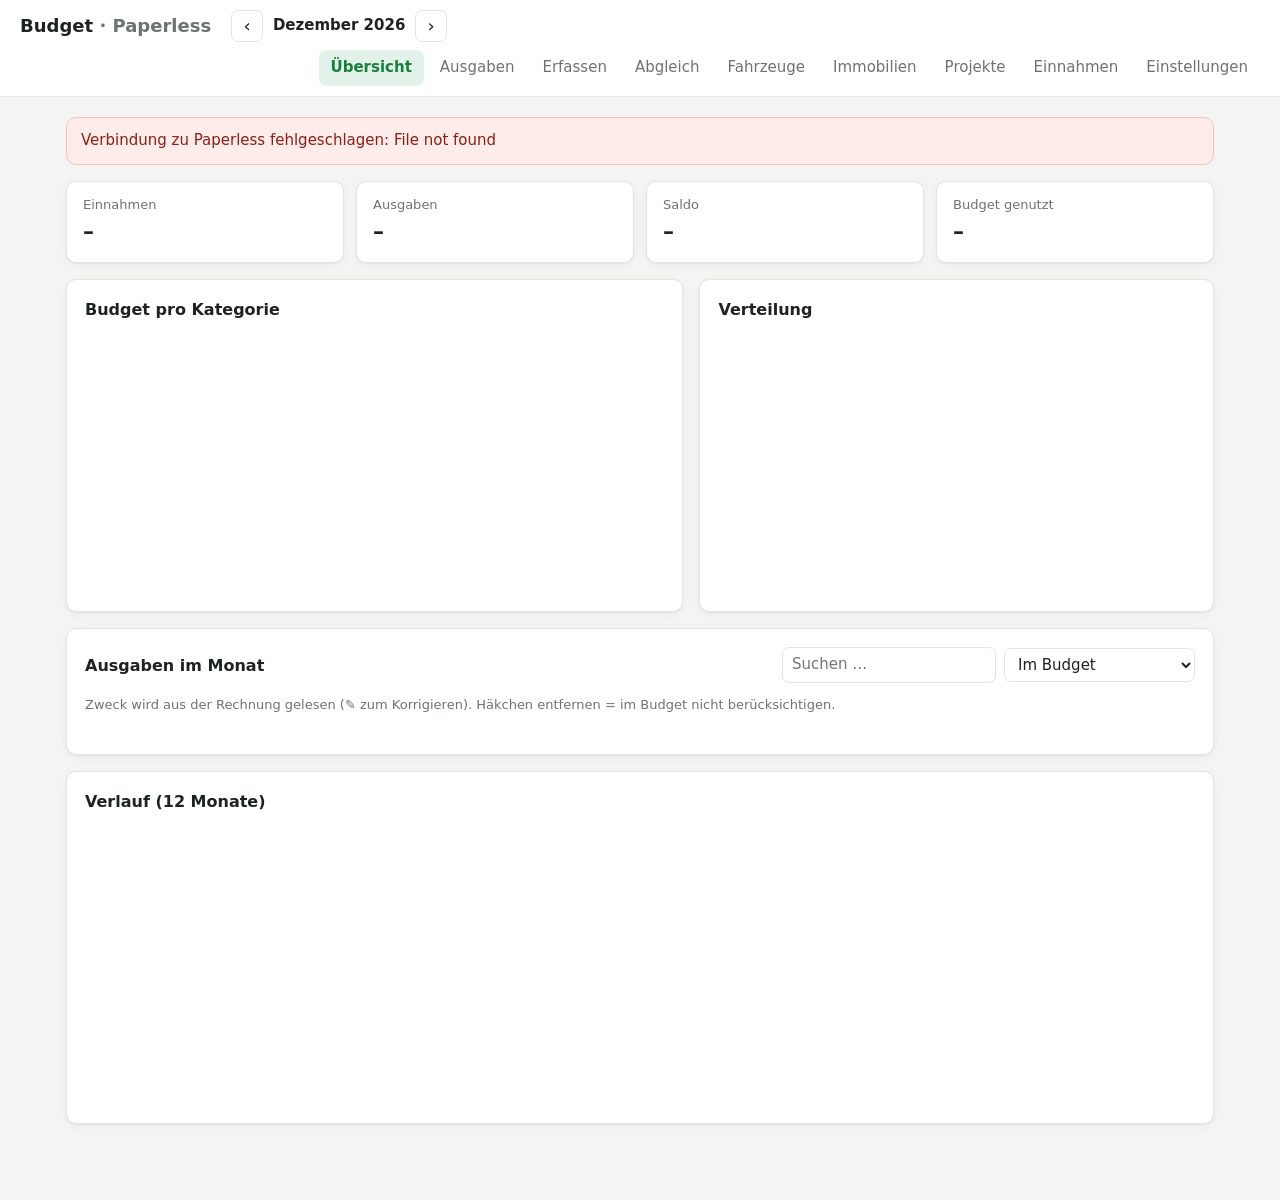
==== app/static/index.html @ 36b29fae "Add files via upload" ====
<!doctype html>
<html lang="de-CH">
<head>
  <meta charset="utf-8">
  <meta name="viewport" content="width=device-width, initial-scale=1">
  <title>Paperless Budget</title>
  <link rel="stylesheet" href="style.css">
  <script src="chart.umd.min.js"></script>
</head>
<body>
  <header class="topbar">
    <div class="brand">Budget <span class="muted">· Paperless</span></div>
    <div class="monthnav">
      <button id="prevMonth" aria-label="Vormonat">‹</button>
      <span id="monthLabel"></span>
      <button id="nextMonth" aria-label="Nächster Monat">›</button>
    </div>
    <nav class="tabs">
      <button data-view="overview" class="active">Übersicht</button>
      <button data-view="expenses">Ausgaben</button>
      <button data-view="review">Erfassen <span id="reviewBadge" class="badge" hidden></span></button>
      <button data-view="bank">Abgleich <span id="bankBadge" class="badge" hidden></span></button>
      <button data-view="vehicles">Fahrzeuge</button>
      <button data-view="realestate">Immobilien</button>
      <button data-view="projects">Projekte</button>
      <button data-view="income">Einnahmen</button>
      <button data-view="settings">Einstellungen</button>
    </nav>
  </header>

  <main>
    <div id="alert" class="alert" hidden></div>

    <!-- Übersicht -->
    <section id="view-overview" class="view">
      <div id="setupCard" class="card setup" hidden>
        <h3>Custom Field fehlt</h3>
        <p>In Paperless gibt es noch kein Feld <b id="setupFieldName"></b> vom Typ <i>Monetary</i>. Die App braucht es, um Beträge zu lesen und zu schreiben.</p>
        <button id="createField" class="primary">Feld in Paperless anlegen</button>
      </div>
      <div id="noCatHint" class="card hint" hidden>
        Noch keine Budget-Kategorien gewählt – unter <a href="#" data-goto="settings">Einstellungen</a> Paperless-Tags als Kategorien markieren.
      </div>

      <div class="kpis">
        <div class="kpi"><div class="kpi-label">Einnahmen</div><div class="kpi-value" id="kpiIncome">–</div></div>
        <div class="kpi"><div class="kpi-label">Ausgaben</div><div class="kpi-value" id="kpiSpent">–</div><div class="kpi-sub" id="kpiDocs"></div></div>
        <div class="kpi"><div class="kpi-label">Saldo</div><div class="kpi-value" id="kpiBalance">–</div></div>
        <div class="kpi"><div class="kpi-label">Budget genutzt</div><div class="kpi-value" id="kpiBudget">–</div><div class="kpi-sub" id="kpiBudgetSub"></div></div>
      </div>

      <div class="grid2">
        <div class="card">
          <h3>Budget pro Kategorie</h3>
          <div id="catList" class="catlist"></div>
        </div>
        <div class="card">
          <h3>Verteilung</h3>
          <div class="chartbox small"><canvas id="pieChart"></canvas></div>
        </div>
      </div>

      <div class="card">
        <div class="cardhead">
          <h3>Ausgaben im Monat</h3>
          <div class="row">
            <input id="ovSearch" type="search" placeholder="Suchen …">
            <select id="ovFilter">
              <option value="in">Im Budget</option>
              <option value="all">Alle</option>
              <option value="out">Nicht berücksichtigt</option>
            </select>
          </div>
        </div>
        <p class="muted small">Zweck wird aus der Rechnung gelesen (✎ zum Korrigieren). Häkchen entfernen = im Budget nicht berücksichtigen.</p>
        <div id="ovItems" class="items"></div>
        <div class="row" style="justify-content:center;margin-top:8px"><button id="ovMore" class="linkbtn" hidden>alle anzeigen</button></div>
      </div>

      <div class="card">
        <h3>Verlauf (12 Monate)</h3>
        <div class="chartbox"><canvas id="trendChart"></canvas></div>
      </div>
    </section>

    <!-- Ausgaben -->
    <section id="view-expenses" class="view" hidden>
      <div class="card">
        <div class="cardhead">
          <h3>Ausgaben im Monat</h3>
          <div class="row"><input id="expSearch" type="search" placeholder="Suchen …"><select id="expFilter"></select></div>
        </div>
        <div class="tablewrap">
          <table class="table">
            <thead><tr><th title="Im Budget berücksichtigen">✓</th><th>Datum</th><th>Dokument / Zweck</th><th>Korrespondent</th><th>Kategorie</th><th class="num">Betrag</th></tr></thead>
            <tbody id="expBody"></tbody>
            <tfoot><tr><td colspan="5">Total <span class="muted small" id="expTotalNote"></span></td><td class="num" id="expTotal"></td></tr></tfoot>
          </table>
        </div>
        <p class="muted small">Änderungen an Kategorie und Betrag werden sofort in Paperless gespeichert.</p>
      </div>
    </section>

    <!-- Erfassen -->
    <section id="view-review" class="view" hidden>
      <div class="card">
        <h3>Dokumente ohne Betrag</h3>
        <p class="muted small" id="reviewInfo"></p>
        <div id="reviewList" class="reviewlist"></div>
      </div>
    </section>

    <!-- Abgleich -->
    <section id="view-bank" class="view" hidden>
      <div id="bankSetup" class="card hint" hidden>
        Lege zuerst unter <a href="#" data-goto="settings">Einstellungen</a> fest, an welchem Dokumenttyp oder Tag die App Kontoauszüge erkennt.
      </div>
      <div class="kpis small-kpis" id="bankKpis">
        <div class="kpi"><div class="kpi-label">Buchungen</div><div class="kpi-value" id="bkCount">–</div><div class="kpi-sub" id="bkCountSub"></div></div>
        <div class="kpi"><div class="kpi-label">Mit Rechnung</div><div class="kpi-value" id="bkMatched">–</div></div>
        <div class="kpi"><div class="kpi-label">Vorschläge</div><div class="kpi-value" id="bkSuggest">–</div></div>
        <div class="kpi"><div class="kpi-label">Ohne Beleg (Ausgabe)</div><div class="kpi-value" id="bkNoDoc">–</div><div class="kpi-sub" id="bkNoDocSub"></div></div>
      </div>

      <div class="card">
        <div class="cardhead">
          <h3>Buchungen im Monat</h3>
          <div class="row">
            <select id="bkFilter">
              <option value="todo">Zu erledigen</option>
              <option value="all">Alle</option>
              <option value="matched">Mit Rechnung</option>
              <option value="nodoc">Ohne Beleg</option>
              <option value="credit">Gutschriften</option>
              <option value="ignored">Ignoriert</option>
            </select>
            <button id="bkMatchUnique" class="primary" disabled>Eindeutige zuordnen</button>
          </div>
        </div>
        <div id="bkList" class="txlist"></div>
      </div>

      <div class="grid2">
        <div class="card">
          <div class="cardhead">
            <h3>Kontoauszüge</h3>
            <button id="bkParseNew">Neue einlesen</button>
          </div>
          <div id="stList"></div>
        </div>
        <div class="card">
          <h3>Regeln (Händler → Kategorie)</h3>
          <p class="muted small">Gilt für Buchungen ohne Rechnung. Das Stichwort wird im Händler, im Buchungstext und in der Karten-Nr. gesucht; mehrere Begriffe mit „+“ verbinden, z.B. <i>Tankomat + 1234</i>.</p>
          <form id="ruleForm" class="ruleform">
            <input name="keyword" placeholder="z.B. MIGROL" required>
            <select name="category"></select>
            <select name="vehicle"></select>
            <button type="submit">Hinzufügen</button>
          </form>
          <div id="ruleList"></div>
        </div>
      </div>

      <div class="card">
        <h3>Offene Rechnungen</h3>
        <p class="muted small">Rechnungen der letzten 4 Monate (älter als 10 Tage), denen noch keine Zahlung zugeordnet ist.</p>
        <div id="openInv"></div>
      </div>
    </section>

    <!-- Fahrzeuge -->
    <section id="view-vehicles" class="view" hidden>
      <div id="vehSetup" class="card hint" hidden>
        Noch keine Fahrzeuge erfasst – unter <a href="#" data-goto="settings">Einstellungen → Fahrzeuge</a> anlegen
        (Name, Traccar-Gerät, Paperless-Tag, Tankkarten-Nr.).
      </div>
      <div class="cardhead" style="margin-bottom:12px">
        <div class="muted small" id="vehPeriod"></div>
        <select id="vehMonths"><option value="12">12 Monate</option><option value="6">6 Monate</option><option value="24">24 Monate</option><option value="ytd">Laufendes Jahr</option></select>
      </div>
      <div id="vehAlert" class="alert" hidden></div>
      <div id="vehList"></div>
      <div class="grid2">
        <div class="card">
          <div class="cardhead"><h3>Tankkarten-Rechnungen</h3><button id="fuelParseNew">Neue einlesen</button></div>
          <div id="fuelDocs"></div>
        </div>
        <div class="card">
          <h3>Tankvorgang manuell erfassen</h3>
          <p class="muted small">Für Tankvorgänge ohne Tankkarte (z.B. mit Debitkarte bezahlt), damit der Verbrauch stimmt. Den Betrag nur hier erfassen, wenn die Bankbuchung nicht schon dem Fahrzeug zugeordnet ist.</p>
          <form id="fuelForm" class="form">
            <div class="row">
              <label>Fahrzeug<select name="vehicle_id" required></select></label>
              <label>Datum<input name="date" type="date" required></label>
            </div>
            <div class="row">
              <label>Menge<input name="quantity" type="number" step="0.01" required></label>
              <label>Betrag<input name="amount" type="number" step="0.05" required></label>
            </div>
            <label>Bemerkung<input name="description" placeholder="z.B. Socar Hallwil"></label>
            <div class="row"><button type="submit" class="primary">Speichern</button></div>
          </form>
        </div>
      </div>
    </section>

    <!-- Immobilien -->
    <section id="view-realestate" class="view" hidden>
      <div class="cardhead" style="margin-bottom:12px">
        <div class="row">
          <select id="reProp"></select>
          <button id="reAddProp">+ Haus</button>
          <select id="reYear" title="Abrechnungsperiode"></select>
        </div>
        <nav class="subtabs" id="reTabs">
          <button data-sub="overview" class="active">Übersicht</button>
          <button data-sub="costs">Kosten</button>
          <button data-sub="rent">Mieten</button>
          <button data-sub="statement">Abrechnung</button>
          <button data-sub="setup">Einrichtung</button>
        </nav>
      </div>
      <div id="reEmpty" class="card hint" hidden>Noch kein Haus angelegt – oben auf <b>+ Haus</b> klicken.</div>
      <div id="reBody"></div>
    </section>

    <!-- Projekte -->
    <section id="view-projects" class="view" hidden>
      <div class="grid2">
        <div class="card">
          <div class="cardhead"><h3>Projekte</h3><button id="prAdd">+ Projekt</button></div>
          <p class="muted small">Belege über einen Paperless-Tag (ganz) oder in der App (ganz oder Teilbetrag) zuordnen.
            „Nicht im Haushaltsbudget“ = zugeordnete Beträge zählen nicht zum Haushalt (z.B. Geschäft).</p>
          <div id="prList"></div>
        </div>
        <div class="card" id="prDetailCard">
          <div class="cardhead"><h3 id="prTitle">Projekt wählen</h3><button id="prSearch" hidden>+ Belege zuordnen</button></div>
          <div id="prDetail" class="muted small">Links ein Projekt anklicken.</div>
        </div>
      </div>
    </section>

    <!-- Einnahmen -->
    <section id="view-income" class="view" hidden>
      <div class="grid2">
        <div class="card">
          <h3 id="incFormTitle">Einnahme erfassen</h3>
          <form id="incForm" class="form">
            <input type="hidden" name="income_id">
            <label>Beschreibung<input name="description" required placeholder="z.B. Lohn"></label>
            <div class="row">
              <label>Betrag<input name="amount" type="number" step="0.05" required></label>
              <label>Datum / ab<input name="date" type="date" required></label>
            </div>
            <label class="check"><input name="recurring" type="checkbox"> monatlich wiederkehrend</label>
            <label class="endDate" hidden>bis (optional)<input name="end_date" type="date"></label>
            <div class="row">
              <button type="submit" class="primary">Speichern</button>
              <button type="button" id="incCancel" hidden>Abbrechen</button>
            </div>
          </form>
        </div>
        <div class="card">
          <h3>Im gewählten Monat</h3>
          <div id="incMonth"></div>
        </div>
      </div>
      <div class="card">
        <h3>Alle Einnahmen</h3>
        <div class="tablewrap">
          <table class="table">
            <thead><tr><th>Beschreibung</th><th>Datum</th><th>Art</th><th class="num">Betrag</th><th></th></tr></thead>
            <tbody id="incBody"></tbody>
          </table>
        </div>
      </div>
    </section>

    <!-- Einstellungen -->
    <section id="view-settings" class="view" hidden>
      <div class="card">
        <div class="cardhead">
          <h3>Budget-Kategorien (Paperless-Tags)</h3>
          <input id="tagSearch" type="search" placeholder="Tags filtern …">
        </div>
        <p class="muted small">Markierte Tags gelten als Kategorie. Hat ein Dokument mehrere, zählt der oberste. Monatsbudget leer lassen = kein Limit.</p>
        <div id="catSettings" class="catsettings"></div>
      </div>
      <div class="card">
        <h3>Nie im Budget berücksichtigen</h3>
        <p class="muted small">Dokumente mit diesen Paperless-Tags zählen nie zum Budget (z.B. „Geschäft“). Einzelne Belege schliesst du direkt über das Häkchen aus.</p>
        <div id="exclTags" class="chips"></div>
      </div>
      <div class="card">
        <h3>„Erfassen“-Ansicht eingrenzen</h3>
        <p class="muted small">Welche Dokumente ohne Betrag sollen zum Nacherfassen erscheinen? Nichts gewählt = alle Dokumente des Monats.</p>
        <div class="grid2 tight">
          <div><h4>Dokumenttypen</h4><div id="reviewTypes" class="chips"></div></div>
          <div><h4>Tags</h4><div id="reviewTags" class="chips"></div></div>
        </div>
      </div>
      <div class="card">
        <h3>Kontoauszüge &amp; Abgleich</h3>
        <p class="muted small">Woran erkennt die App Kontoauszüge? Bei einem Treffer setzt sie an der Rechnung den Tag <b id="paidTagName"></b> und das Datumsfeld <b id="paidFieldName"></b> (werden bei Bedarf angelegt).</p>
        <div class="grid2 tight">
          <div><h4>Dokumenttypen</h4><div id="stTypes" class="chips"></div></div>
          <div><h4>Tags</h4><div id="stTags" class="chips"></div></div>
        </div>
        <label class="inline">Rechnung höchstens <input id="matchWindow" type="number" min="5" max="365" step="5"> Tage vor der Zahlung</label>
      </div>
      <div class="card">
        <div class="cardhead"><h3>Fahrzeuge</h3><button id="vehAdd">+ Fahrzeug</button></div>
        <p class="muted small">Kosten kommen aus Tankkarten-Rechnungen (über die Karten-Nr.), Paperless-Belegen mit dem Fahrzeug-Tag und Bankbuchungen, die im Abgleich (oder per Regel) dem Fahrzeug zugeordnet sind. Kilometer aus Traccar. Fahrzeuge werden sofort gespeichert.</p>
        <div id="vehSettings"></div>
        <h4 style="margin-top:18px">Tankkarten-Rechnungen erkennen</h4>
        <div class="grid2 tight">
          <div><div class="muted small">Korrespondent (z.B. Vögtlin-Meyer)</div><div id="fuelCorr" class="chips"></div></div>
          <div><div class="muted small">oder Tag</div><div id="fuelTags" class="chips"></div></div>
        </div>
      </div>
      <div class="savebar"><button id="saveSettings" class="primary">Einstellungen speichern</button></div>
    </section>
  </main>

  <dialog id="dlg">
    <form method="dialog" class="form" id="dlgForm">
      <h3 id="dlgTitle"></h3>
      <div class="muted small" id="dlgSub"></div>
      <label><span id="dlgLabel"></span><input id="dlgInput" list="dlgList" autocomplete="off"></label>
      <datalist id="dlgList"></datalist>
      <div id="dlgChips" class="chips"></div>
      <div class="row" style="justify-content:flex-end">
        <button type="button" id="dlgExtra" class="linkbtn" hidden></button>
        <button value="cancel" formnovalidate>Abbrechen</button>
        <button value="ok" class="primary" id="dlgOk">OK</button>
      </div>
    </form>
  </dialog>
  <dialog id="allocDlg">
    <div class="form">
      <h3>Zuordnen</h3>
      <div class="muted small" id="alSub"></div>
      <div id="alExisting"></div>
      <h4 style="margin-top:8px">Neue Zuordnung</h4>
      <label>Ziel<select id="alTarget"></select></label>
      <div class="row" id="alPropFields">
        <label>Kostenart<select id="alCat"></select></label>
        <label>Wohnung<select id="alUnit"></select></label>
      </div>
      <div class="row">
        <label>Anteil<select id="alMode"><option value="percent">Prozent</option><option value="amount">Betrag CHF</option></select></label>
        <label>Wert<input id="alValue" type="number" step="0.01" value="100"></label>
        <label id="alQtyWrap">Menge<input id="alQty" type="number" step="0.01" placeholder="z.B. Liter"></label>
      </div>
      <label>Notiz<input id="alNote" placeholder="optional"></label>
      <div class="row" style="justify-content:flex-end">
        <button id="alClose">Schliessen</button>
        <button id="alSave" class="primary">Zuordnen</button>
      </div>
    </div>
  </dialog>
  <dialog id="searchDlg">
    <div class="form">
      <h3 id="seTitle">Belege suchen</h3>
      <input id="seInput" type="search" placeholder="Suchbegriff (Titel, Inhalt, Händler) …">
      <div id="seResults" class="seresults"></div>
      <div class="row" style="justify-content:flex-end"><button id="seClose">Schliessen</button></div>
    </div>
  </dialog>
  <div id="toast" class="toast" hidden></div>
  <script src="app.js"></script>
  <script src="re.js"></script>
</body>
</html>
---- app/static/style.css ----
:root {
  --bg: #f4f5f2;
  --surface: #ffffff;
  --text: #1d2321;
  --muted: #6b7470;
  --line: #e2e5e0;
  --accent: #17803d;
  --accent-soft: #e3f2e8;
  --warn: #c98a00;
  --bad: #c2362b;
  --radius: 10px;
  --shadow: 0 1px 2px rgba(0,0,0,.05), 0 2px 8px rgba(0,0,0,.04);
  color-scheme: light;
}
@media (prefers-color-scheme: dark) {
  :root {
    --bg: #131615; --surface: #1c201e; --text: #e7ebe8; --muted: #95a09a;
    --line: #2c322f; --accent: #3fbf6b; --accent-soft: #1f3327;
    --warn: #e0a82e; --bad: #ef6b5f; --shadow: none; color-scheme: dark;
  }
}
* { box-sizing: border-box; }
body { margin: 0; background: var(--bg); color: var(--text);
  font: 15px/1.45 system-ui, -apple-system, "Segoe UI", Roboto, sans-serif; }
a { color: var(--accent); }
.muted { color: var(--muted); }
.small { font-size: 13px; }
h3 { margin: 0 0 12px; font-size: 16px; }
h4 { margin: 0 0 8px; font-size: 13px; color: var(--muted); font-weight: 600; text-transform: uppercase; letter-spacing: .04em; }

.topbar { position: sticky; top: 0; z-index: 10; background: var(--surface); border-bottom: 1px solid var(--line);
  display: flex; flex-wrap: wrap; align-items: center; gap: 8px 20px; padding: 10px 20px; }
.brand { font-weight: 700; font-size: 18px; }
.monthnav { display: flex; align-items: center; gap: 6px; }
.monthnav span { min-width: 140px; text-align: center; font-weight: 600; }
.monthnav button { width: 32px; height: 32px; padding: 0; font-size: 18px; }
.tabs { display: flex; gap: 4px; overflow-x: auto; margin-left: auto; }
.tabs button { background: none; border: none; border-radius: 8px; padding: 7px 12px; color: var(--muted); white-space: nowrap; }
.tabs button.active { background: var(--accent-soft); color: var(--accent); font-weight: 600; }
.badge { display: inline-block; min-width: 18px; padding: 0 5px; border-radius: 9px; background: var(--warn); color: #fff; font-size: 11px; line-height: 18px; text-align: center; }

main { max-width: 1180px; margin: 0 auto; padding: 20px 16px 60px; }
.card { background: var(--surface); border: 1px solid var(--line); border-radius: var(--radius); box-shadow: var(--shadow); padding: 18px; margin-bottom: 16px; }
.cardhead { display: flex; justify-content: space-between; align-items: center; gap: 12px; flex-wrap: wrap; margin-bottom: 8px; }
.cardhead h3 { margin: 0; }
.grid2 { display: grid; grid-template-columns: 1.2fr 1fr; gap: 16px; }
.grid2 > .card { margin-bottom: 0; }
.grid2 + .card, .grid2 { margin-bottom: 16px; }
.grid2.tight { gap: 24px; margin: 0; }
@media (max-width: 820px) { .grid2 { grid-template-columns: 1fr; } .tabs { margin-left: 0; width: 100%; } }

.alert { background: #fdecea; color: #8a1f17; border: 1px solid #f3c2bd; border-radius: var(--radius); padding: 12px 14px; margin-bottom: 16px; }
@media (prefers-color-scheme: dark) { .alert { background: #3a1d1a; color: #ffb4ab; border-color: #5c2a25; } }
.setup { border-color: var(--warn); }
.hint { color: var(--muted); }

.kpis { display: grid; grid-template-columns: repeat(4, 1fr); gap: 12px; margin-bottom: 16px; }
@media (max-width: 820px) { .kpis { grid-template-columns: repeat(2, 1fr); } }
.kpi { background: var(--surface); border: 1px solid var(--line); border-radius: var(--radius); padding: 14px 16px; box-shadow: var(--shadow); }
.kpi-label { color: var(--muted); font-size: 13px; }
.kpi-value { font-size: 22px; font-weight: 700; font-variant-numeric: tabular-nums; margin-top: 2px; }
.kpi-sub { color: var(--muted); font-size: 12px; }
.pos { color: var(--accent); } .neg { color: var(--bad); }

.catlist { display: flex; flex-direction: column; gap: 12px; }
.cat-top { display: flex; justify-content: space-between; gap: 8px; font-size: 14px; }
.cat-name { display: flex; align-items: center; gap: 8px; }
.dot { width: 10px; height: 10px; border-radius: 50%; flex: none; }
.cat-amt { font-variant-numeric: tabular-nums; color: var(--muted); }
.cat-amt b { color: var(--text); }
.bar { height: 8px; background: var(--line); border-radius: 4px; overflow: hidden; margin-top: 5px; }
.bar > div { height: 100%; background: var(--accent); border-radius: 4px; }
.bar.warn > div { background: var(--warn); } .bar.over > div { background: var(--bad); }
.cat-rest { font-size: 12px; color: var(--muted); margin-top: 2px; }
.cat-rest.over { color: var(--bad); }

.chartbox { position: relative; height: 280px; }
.chartbox.small { height: 260px; }

.tablewrap { overflow-x: auto; }
.table { width: 100%; border-collapse: collapse; font-size: 14px; }
.table th { text-align: left; color: var(--muted); font-weight: 600; font-size: 12px; text-transform: uppercase; letter-spacing: .03em; padding: 8px; border-bottom: 1px solid var(--line); }
.table td { padding: 7px 8px; border-bottom: 1px solid var(--line); vertical-align: middle; }
.table tfoot td { font-weight: 700; border-bottom: none; }
.num { text-align: right; font-variant-numeric: tabular-nums; white-space: nowrap; }
.table input.amount { width: 110px; text-align: right; }

input, select, button { font: inherit; color: inherit; }
input, select { background: var(--surface); border: 1px solid var(--line); border-radius: 7px; padding: 6px 9px; }
input:focus, select:focus { outline: 2px solid var(--accent); outline-offset: -1px; }
button { background: var(--surface); border: 1px solid var(--line); border-radius: 7px; padding: 7px 14px; cursor: pointer; }
button:hover { border-color: var(--muted); }
button.primary { background: var(--accent); border-color: var(--accent); color: #fff; font-weight: 600; }
button.danger { color: var(--bad); }
button:disabled { opacity: .5; cursor: default; }

.form { display: flex; flex-direction: column; gap: 12px; }
.form label { display: flex; flex-direction: column; gap: 4px; font-size: 13px; color: var(--muted); flex: 1; }
.form label.check { flex-direction: row; align-items: center; gap: 8px; color: var(--text); }
.form .row { display: flex; gap: 12px; }

.reviewlist { display: flex; flex-direction: column; gap: 10px; }
.rv { border: 1px solid var(--line); border-radius: 8px; padding: 12px; display: grid; grid-template-columns: 1fr auto; gap: 8px 16px; align-items: center; }
.rv-title { font-weight: 600; }
.rv-meta { font-size: 13px; color: var(--muted); }
.rv-content { grid-column: 1 / -1; font-size: 12px; color: var(--muted); white-space: pre-line; max-height: 4.5em; overflow: hidden; }
.rv-actions { display: flex; gap: 8px; align-items: center; flex-wrap: wrap; justify-content: flex-end; }
.rv-actions input { width: 110px; text-align: right; }
@media (max-width: 640px) { .rv { grid-template-columns: 1fr; } .rv-actions { justify-content: flex-start; } }

.catsettings { display: flex; flex-direction: column; }
.cs-row { display: grid; grid-template-columns: auto 1fr 140px 70px; gap: 10px; align-items: center; padding: 7px 0; border-bottom: 1px solid var(--line); }
.cs-row.off { opacity: .7; }
.cs-row.off .cs-budget, .cs-row.off .cs-move { visibility: hidden; }
.cs-name { display: flex; align-items: center; gap: 8px; }
.cs-budget input { width: 100%; text-align: right; }
.cs-move { display: flex; gap: 4px; }
.cs-move button { padding: 2px 8px; }
.cs-sep { padding: 12px 0 4px; font-size: 12px; color: var(--muted); text-transform: uppercase; letter-spacing: .04em; }
.chips { display: flex; flex-wrap: wrap; gap: 6px; }
.chip { display: inline-flex; align-items: center; gap: 6px; border: 1px solid var(--line); border-radius: 16px; padding: 4px 10px; font-size: 13px; cursor: pointer; user-select: none; }
.chip input { display: none; }
.chip.on { background: var(--accent-soft); border-color: var(--accent); color: var(--accent); }
.savebar { position: sticky; bottom: 12px; display: flex; justify-content: flex-end; }

.toast { position: fixed; left: 50%; bottom: 24px; transform: translateX(-50%); background: var(--text); color: var(--surface); padding: 10px 16px; border-radius: 8px; font-size: 14px; z-index: 50; }
.toast.err { background: var(--bad); color: #fff; }
.empty { color: var(--muted); padding: 20px 0; text-align: center; }
[hidden] { display: none !important; }

/* Abgleich */
.row { display: flex; gap: 8px; align-items: center; flex-wrap: wrap; }
.small-kpis .kpi-value { font-size: 20px; }
.txlist { display: flex; flex-direction: column; }
.tx { display: grid; grid-template-columns: 82px 1fr 130px minmax(260px, 38%); gap: 12px; align-items: center; padding: 10px 0; border-bottom: 1px solid var(--line); }
.tx:last-child { border-bottom: none; }
.tx-date { font-size: 13px; color: var(--muted); font-variant-numeric: tabular-nums; }
.tx-merchant { font-weight: 600; }
.tx-text { font-size: 12px; color: var(--muted); white-space: nowrap; overflow: hidden; text-overflow: ellipsis; max-width: 100%; }
.tx-amt { text-align: right; font-weight: 600; font-variant-numeric: tabular-nums; white-space: nowrap; }
.tx-amt.credit { color: var(--accent); }
.tx-amt small { display: block; font-weight: 400; font-size: 11px; color: var(--warn); }
.tx-act { display: flex; gap: 6px; flex-wrap: wrap; align-items: center; justify-content: flex-end; }
.tx-act select { max-width: 100%; min-width: 0; flex: 1; }
.linkbtn { background: none; border: none; padding: 2px 4px; color: var(--muted); font-size: 12px; text-decoration: underline; cursor: pointer; }
.linkbtn.danger { color: var(--bad); }
.pill { display: inline-flex; align-items: center; gap: 6px; font-size: 13px; padding: 3px 10px; border-radius: 12px; background: var(--accent-soft); color: var(--accent); max-width: 100%; }
.pill a { color: inherit; overflow: hidden; text-overflow: ellipsis; white-space: nowrap; }
.pill.grey { background: var(--line); color: var(--muted); }
.pill.warn { background: #fff3d6; color: #8a5d00; }
@media (prefers-color-scheme: dark) { .pill.warn { background: #3b3018; color: #f1c35c; } }
.tx.ignored { opacity: .55; }
@media (max-width: 820px) { .tx { grid-template-columns: 70px 1fr auto; } .tx-act { grid-column: 1 / -1; justify-content: flex-start; } }
.stitem, .ruleitem, .invitem { display: flex; justify-content: space-between; align-items: center; gap: 10px; padding: 8px 0; border-bottom: 1px solid var(--line); font-size: 14px; }
.stitem:last-child, .ruleitem:last-child, .invitem:last-child { border-bottom: none; }
.ruleform { display: flex; gap: 8px; margin-bottom: 8px; flex-wrap: wrap; }
.ruleform input { flex: 1; min-width: 120px; }
label.inline { display: flex; align-items: center; gap: 8px; margin-top: 16px; font-size: 14px; }
label.inline input { width: 80px; text-align: right; }
.tx.suggest .cand { flex: 1 1 0; min-width: 0; }
.tx.suggest .txcat { flex: 1 1 100%; }

/* Fahrzeuge */
.veh { margin-bottom: 16px; }
.veh-head { display: flex; justify-content: space-between; align-items: baseline; gap: 12px; flex-wrap: wrap; margin-bottom: 12px; }
.veh-head h3 { margin: 0; font-size: 18px; }
.veh-kpis { display: grid; grid-template-columns: repeat(6, 1fr); gap: 10px; margin-bottom: 14px; }
@media (max-width: 900px) { .veh-kpis { grid-template-columns: repeat(3, 1fr); } }
.veh-kpis .kpi { padding: 10px 12px; box-shadow: none; }
.veh-kpis .kpi-value { font-size: 18px; white-space: nowrap; }
.veh-kpis .kpi-value small { font-size: 12px; font-weight: 600; color: var(--muted); }
.veh-body { display: grid; grid-template-columns: 1.6fr 1fr; gap: 16px; }
@media (max-width: 900px) { .veh-body { grid-template-columns: 1fr; } }
.veh-items { max-height: 300px; overflow-y: auto; font-size: 13px; }
.veh-items .invitem { font-size: 13px; padding: 6px 0; }
.src { font-size: 11px; padding: 1px 6px; border-radius: 8px; background: var(--line); color: var(--muted); margin-right: 6px; }
.vs-row { display: grid; grid-template-columns: 1.2fr 110px 1fr 1fr 1fr auto auto; gap: 8px; align-items: center; padding: 8px 0; border-bottom: 1px solid var(--line); }
.vs-row input, .vs-row select { width: 100%; min-width: 0; }
.vs-head { font-size: 11px; color: var(--muted); text-transform: uppercase; letter-spacing: .04em; border-bottom: none; padding-bottom: 0; }
@media (max-width: 900px) { .vs-row { grid-template-columns: 1fr 1fr; } .vs-head { display: none; } }
.tx-act .txveh { flex: 0 1 140px; min-width: 0; }

/* Zweck & nicht berücksichtigen */
.items { display: flex; flex-direction: column; }
.it { display: grid; grid-template-columns: 26px 78px 1fr 150px 120px; gap: 10px; align-items: center; padding: 8px 0; border-bottom: 1px solid var(--line); font-size: 14px; }
.it:last-child { border-bottom: none; }
.it.out, tr.out { opacity: .5; }
.it.out .it-amt, tr.out .num { text-decoration: line-through; }
.it-main { min-width: 0; }
.it-purpose { font-weight: 600; overflow: hidden; text-overflow: ellipsis; white-space: nowrap; }
.it-purpose.none { color: var(--muted); font-weight: 400; font-style: italic; }
.it-sub { font-size: 12px; color: var(--muted); overflow: hidden; text-overflow: ellipsis; white-space: nowrap; }
.it-cat { font-size: 13px; color: var(--muted); display: flex; align-items: center; gap: 6px; overflow: hidden; white-space: nowrap; }
.it-amt { text-align: right; font-weight: 600; font-variant-numeric: tabular-nums; white-space: nowrap; }
.why { display: inline-block; font-size: 11px; padding: 1px 7px; border-radius: 8px; background: var(--line); color: var(--muted); margin-left: 6px; font-weight: 400; }
.edit { background: none; border: none; padding: 0 4px; color: var(--muted); cursor: pointer; font-size: 13px; }
.edit:hover { color: var(--accent); }
input[type=checkbox].budget { width: 17px; height: 17px; accent-color: var(--accent); cursor: pointer; }
@media (max-width: 760px) { .it { grid-template-columns: 26px 1fr auto; } .it-date, .it-cat { display: none; } }
dialog#dlg { border: 1px solid var(--line); border-radius: var(--radius); background: var(--surface); color: var(--text); padding: 20px; width: min(460px, calc(100vw - 32px)); box-shadow: 0 10px 40px rgba(0,0,0,.25); }
dialog#dlg::backdrop { background: rgba(0,0,0,.35); }
dialog#dlg h3 { margin: 0; }
.rv-purpose { font-size: 13px; margin-top: 2px; }

/* Immobilien & Projekte */
.subtabs { display: flex; gap: 4px; flex-wrap: wrap; }
.subtabs button { background: none; border: 1px solid var(--line); border-radius: 16px; padding: 5px 12px; font-size: 13px; color: var(--muted); }
.subtabs button.active { background: var(--accent-soft); color: var(--accent); border-color: var(--accent); font-weight: 600; }
.etable { width: 100%; border-collapse: collapse; font-size: 13px; }
.etable th { text-align: left; font-size: 11px; color: var(--muted); text-transform: uppercase; letter-spacing: .03em; padding: 6px 4px; border-bottom: 1px solid var(--line); font-weight: 600; }
.etable td { padding: 4px; border-bottom: 1px solid var(--line); vertical-align: middle; }
.etable input, .etable select, .etable textarea { width: 100%; min-width: 0; padding: 5px 7px; font-size: 13px; }
.etable input[type=checkbox] { width: auto; }
.etable td.num, .etable th.num { text-align: right; }
.etable tfoot td { font-weight: 700; border-bottom: none; }
.etable .warn { color: var(--warn); font-weight: 600; }
.srcb { display: inline-block; font-size: 11px; padding: 1px 7px; border-radius: 8px; background: var(--line); color: var(--muted); }
.srcb.Beleg { background: #e3f2fd; color: #1565c0; } .srcb.Fix { background: #f3e5f5; color: #6a1b9a; }
.srcb.Manuell { background: #fff3e0; color: #e65100; } .srcb.Bank { background: #eceff1; color: #455a64; }
@media (prefers-color-scheme: dark) { .srcb.Beleg { background:#16324a; color:#90caf9 } .srcb.Fix { background:#2e1f36; color:#ce93d8 } .srcb.Manuell { background:#3a2a14; color:#ffb74d } .srcb.Bank { background:#263238; color:#b0bec5 } }
.guess { font-size: 11px; color: var(--warn); }
.formgrid { display: grid; grid-template-columns: repeat(auto-fill, minmax(220px, 1fr)); gap: 10px 14px; }
.formgrid label { display: flex; flex-direction: column; gap: 4px; font-size: 12px; color: var(--muted); }
.formgrid label.check { flex-direction: row; align-items: center; gap: 8px; color: var(--text); font-size: 13px; }
.formgrid textarea { min-height: 60px; font: inherit; color: inherit; background: var(--surface); border: 1px solid var(--line); border-radius: 7px; padding: 6px 9px; }
.matrix { overflow-x: auto; }
.matrix table { border-collapse: collapse; font-size: 12px; min-width: 100%; }
.matrix th, .matrix td { padding: 6px 6px; text-align: center; border-bottom: 1px solid var(--line); white-space: nowrap; }
.matrix td.ok { background: var(--accent-soft); color: var(--accent); font-weight: 600; }
.matrix td.miss { background: #fdecea; color: var(--bad); font-weight: 600; }
.matrix td.part { background: #fff3d6; color: #8a5d00; font-weight: 600; }
.matrix td.na { color: var(--line); }
@media (prefers-color-scheme: dark) { .matrix td.miss { background:#3a1d1a } .matrix td.part { background:#3b3018; color:#f1c35c } }
.pv { font-size: 13px; }
.pv h4 { margin: 14px 0 6px; }
.pv table { width: 100%; border-collapse: collapse; }
.pv td { padding: 4px 6px; border-bottom: 1px solid var(--line); }
.pv td.num { text-align: right; font-variant-numeric: tabular-nums; }
.pv tr.tot td { font-weight: 700; }
.pr { border: 1px solid var(--line); border-radius: 8px; padding: 10px 12px; margin-bottom: 8px; cursor: pointer; }
.pr.active { border-color: var(--accent); background: var(--accent-soft); }
.pr .bar { margin-top: 6px; }
dialog#allocDlg, dialog#searchDlg { border: 1px solid var(--line); border-radius: var(--radius); background: var(--surface); color: var(--text); padding: 20px; width: min(620px, calc(100vw - 32px)); box-shadow: 0 10px 40px rgba(0,0,0,.25); }
dialog#allocDlg::backdrop, dialog#searchDlg::backdrop { background: rgba(0,0,0,.35); }
.seresults { max-height: 55vh; overflow-y: auto; display: flex; flex-direction: column; }
.seresults .invitem { cursor: default; }
.allocs { display: inline-flex; gap: 4px; flex-wrap: wrap; margin-left: 6px; }
.allocb { font-size: 11px; padding: 1px 7px; border-radius: 8px; background: #efebe9; color: #5d4037; white-space: nowrap; }
@media (prefers-color-scheme: dark) { .allocb { background: #3e2f2a; color: #d7ccc8; } }
.tablewrap.wide .etable { min-width: 1180px; }
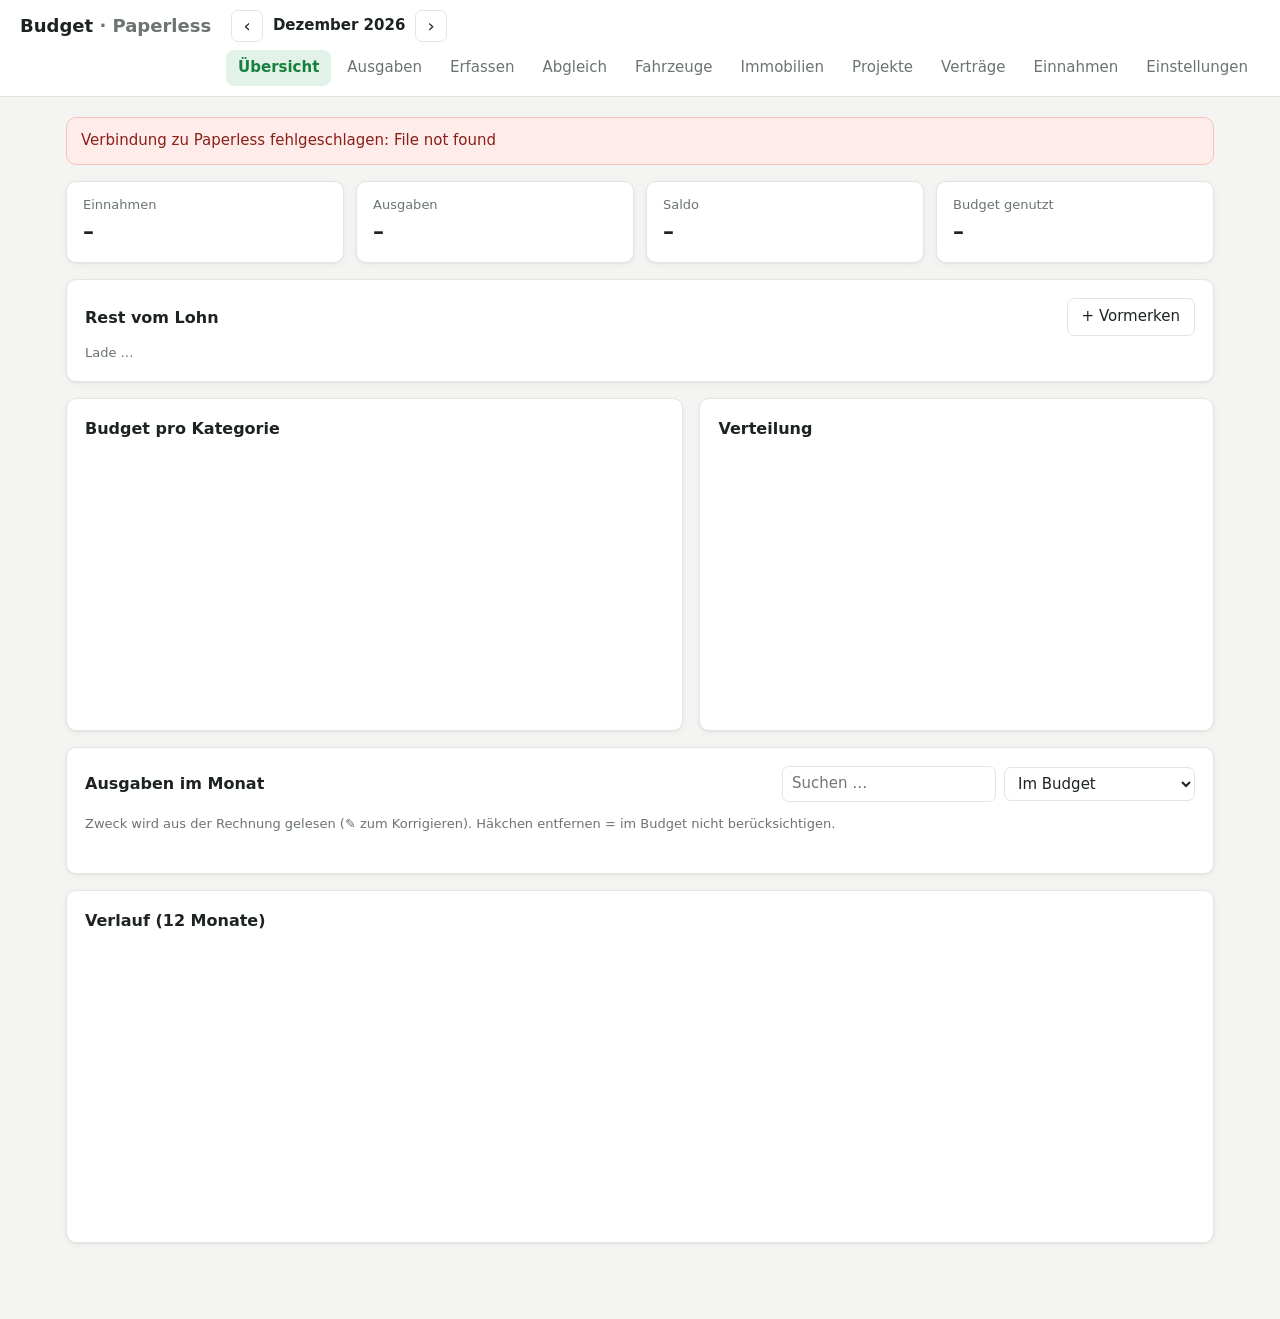
==== commit caf2775c: "Add files via upload" ====
--- a/app/static/index.html
+++ b/app/static/index.html
@@ -4,6 +4,11 @@
   <meta charset="utf-8">
   <meta name="viewport" content="width=device-width, initial-scale=1">
   <title>Paperless Budget</title>
+  <link rel="icon" href="favicon.svg" type="image/svg+xml">
+  <link rel="icon" href="favicon-32.png" sizes="32x32" type="image/png">
+  <link rel="apple-touch-icon" href="apple-touch-icon.png">
+  <link rel="manifest" href="manifest.webmanifest">
+  <meta name="theme-color" content="#17803d">
   <link rel="stylesheet" href="style.css">
   <script src="chart.umd.min.js"></script>
 </head>
@@ -23,6 +28,7 @@
       <button data-view="vehicles">Fahrzeuge</button>
       <button data-view="realestate">Immobilien</button>
       <button data-view="projects">Projekte</button>
+      <button data-view="contracts">Verträge <span id="ctBadge" class="badge" hidden></span></button>
       <button data-view="income">Einnahmen</button>
       <button data-view="settings">Einstellungen</button>
     </nav>
@@ -47,6 +53,11 @@
         <div class="kpi"><div class="kpi-label">Ausgaben</div><div class="kpi-value" id="kpiSpent">–</div><div class="kpi-sub" id="kpiDocs"></div></div>
         <div class="kpi"><div class="kpi-label">Saldo</div><div class="kpi-value" id="kpiBalance">–</div></div>
         <div class="kpi"><div class="kpi-label">Budget genutzt</div><div class="kpi-value" id="kpiBudget">–</div><div class="kpi-sub" id="kpiBudgetSub"></div></div>
+      </div>
+
+      <div class="card plan" id="planCard">
+        <div class="cardhead"><h3>Rest vom Lohn</h3><button id="planAdd">+ Vormerken</button></div>
+        <div id="planBody" class="muted small">Lade …</div>
       </div>
 
       <div class="grid2">
@@ -149,15 +160,10 @@
           <div id="stList"></div>
         </div>
         <div class="card">
-          <h3>Regeln (Händler → Kategorie)</h3>
-          <p class="muted small">Gilt für Buchungen ohne Rechnung. Das Stichwort wird im Händler, im Buchungstext und in der Karten-Nr. gesucht; mehrere Begriffe mit „+“ verbinden, z.B. <i>Tankomat + 1234</i>.</p>
-          <form id="ruleForm" class="ruleform">
-            <input name="keyword" placeholder="z.B. MIGROL" required>
-            <select name="category"></select>
-            <select name="vehicle"></select>
-            <button type="submit">Hinzufügen</button>
-          </form>
-          <div id="ruleList"></div>
+          <h3>Regeln</h3>
+          <p class="muted small">Buchungen ohne Rechnung automatisch einer Kategorie oder einem Fahrzeug zuordnen.</p>
+          <div id="bankRuleSummary" class="muted small"></div>
+          <a href="#" data-gosettings="bank">Regeln verwalten → Einstellungen</a>
         </div>
       </div>
 
@@ -176,7 +182,8 @@
       </div>
       <div class="cardhead" style="margin-bottom:12px">
         <div class="muted small" id="vehPeriod"></div>
-        <select id="vehMonths"><option value="12">12 Monate</option><option value="6">6 Monate</option><option value="24">24 Monate</option><option value="ytd">Laufendes Jahr</option></select>
+        <div class="row"><button id="vehRefresh" class="linkbtn" title="Kilometer neu von Traccar laden">km neu laden</button>
+        <select id="vehMonths"><option value="12">12 Monate</option><option value="6">6 Monate</option><option value="24">24 Monate</option><option value="ytd">Laufendes Jahr</option></select></div>
       </div>
       <div id="vehAlert" class="alert" hidden></div>
       <div id="vehList"></div>
@@ -200,6 +207,17 @@
             <label>Bemerkung<input name="description" placeholder="z.B. Socar Hallwil"></label>
             <div class="row"><button type="submit" class="primary">Speichern</button></div>
           </form>
+        </div>
+      </div>
+      <div class="grid2">
+        <div class="card">
+          <div class="cardhead"><h3>Parkingpay-Auszüge</h3><button id="parkParseNew">Neue einlesen</button></div>
+          <div id="parkDocs"></div>
+        </div>
+        <div class="card">
+          <h3>Parkvorgänge ohne Fahrzeug</h3>
+          <p class="muted small">Kennzeichen unbekannt – unter <a href="#" data-gosettings="vehicles">Einstellungen → Fahrzeuge</a> das Kennzeichen beim Fahrzeug eintragen oder hier einzeln zuordnen.</p>
+          <div id="parkUnassigned"></div>
         </div>
       </div>
     </section>
@@ -240,6 +258,25 @@
       </div>
     </section>
 
+    <!-- Verträge & Kredite -->
+    <section id="view-contracts" class="view" hidden>
+      <div class="kpis" id="ctKpis"></div>
+      <div id="ctNotices"></div>
+      <div class="grid2 ct-grid">
+        <div class="card">
+          <div class="cardhead"><h3>Verträge</h3><button id="ctAddContract">+ Vertrag</button></div>
+          <div id="ctList"></div>
+          <div class="cardhead" style="margin-top:18px"><h3>Kredite</h3><button id="ctAddLoan">+ Kredit</button></div>
+          <div id="ctLoans"></div>
+          <label class="check small muted" style="display:block;margin-top:12px"><input type="checkbox" id="ctShowEnded"> beendete / inaktive anzeigen</label>
+        </div>
+        <div class="card" id="ctDetailCard">
+          <div class="cardhead"><h3 id="ctTitle">Vertrag wählen</h3></div>
+          <div id="ctDetail" class="muted small">Links einen Vertrag oder Kredit anklicken – oder mit <b>+ Vertrag</b> einen neuen anlegen.</div>
+        </div>
+      </div>
+    </section>
+
     <!-- Einnahmen -->
     <section id="view-income" class="view" hidden>
       <div class="grid2">
@@ -278,47 +315,155 @@
 
     <!-- Einstellungen -->
     <section id="view-settings" class="view" hidden>
-      <div class="card">
-        <div class="cardhead">
-          <h3>Budget-Kategorien (Paperless-Tags)</h3>
-          <input id="tagSearch" type="search" placeholder="Tags filtern …">
-        </div>
-        <p class="muted small">Markierte Tags gelten als Kategorie. Hat ein Dokument mehrere, zählt der oberste. Monatsbudget leer lassen = kein Limit.</p>
-        <div id="catSettings" class="catsettings"></div>
-      </div>
-      <div class="card">
-        <h3>Nie im Budget berücksichtigen</h3>
-        <p class="muted small">Dokumente mit diesen Paperless-Tags zählen nie zum Budget (z.B. „Geschäft“). Einzelne Belege schliesst du direkt über das Häkchen aus.</p>
-        <div id="exclTags" class="chips"></div>
-      </div>
-      <div class="card">
-        <h3>„Erfassen“-Ansicht eingrenzen</h3>
-        <p class="muted small">Welche Dokumente ohne Betrag sollen zum Nacherfassen erscheinen? Nichts gewählt = alle Dokumente des Monats.</p>
-        <div class="grid2 tight">
-          <div><h4>Dokumenttypen</h4><div id="reviewTypes" class="chips"></div></div>
-          <div><h4>Tags</h4><div id="reviewTags" class="chips"></div></div>
-        </div>
-      </div>
-      <div class="card">
-        <h3>Kontoauszüge &amp; Abgleich</h3>
-        <p class="muted small">Woran erkennt die App Kontoauszüge? Bei einem Treffer setzt sie an der Rechnung den Tag <b id="paidTagName"></b> und das Datumsfeld <b id="paidFieldName"></b> (werden bei Bedarf angelegt).</p>
-        <div class="grid2 tight">
-          <div><h4>Dokumenttypen</h4><div id="stTypes" class="chips"></div></div>
-          <div><h4>Tags</h4><div id="stTags" class="chips"></div></div>
-        </div>
-        <label class="inline">Rechnung höchstens <input id="matchWindow" type="number" min="5" max="365" step="5"> Tage vor der Zahlung</label>
-      </div>
-      <div class="card">
-        <div class="cardhead"><h3>Fahrzeuge</h3><button id="vehAdd">+ Fahrzeug</button></div>
-        <p class="muted small">Kosten kommen aus Tankkarten-Rechnungen (über die Karten-Nr.), Paperless-Belegen mit dem Fahrzeug-Tag und Bankbuchungen, die im Abgleich (oder per Regel) dem Fahrzeug zugeordnet sind. Kilometer aus Traccar. Fahrzeuge werden sofort gespeichert.</p>
-        <div id="vehSettings"></div>
-        <h4 style="margin-top:18px">Tankkarten-Rechnungen erkennen</h4>
-        <div class="grid2 tight">
-          <div><div class="muted small">Korrespondent (z.B. Vögtlin-Meyer)</div><div id="fuelCorr" class="chips"></div></div>
-          <div><div class="muted small">oder Tag</div><div id="fuelTags" class="chips"></div></div>
-        </div>
-      </div>
-      <div class="savebar"><button id="saveSettings" class="primary">Einstellungen speichern</button></div>
+      <select class="set-mobile" id="setMobile" aria-label="Rubrik"></select>
+      <div class="set-wrap">
+        <nav class="set-nav" id="setNav">
+          <input type="search" id="setSearch" placeholder="Einstellung suchen …">
+          <div id="setLinks"></div>
+        </nav>
+        <div id="setPanels">
+
+          <div class="set-panel" data-panel="status" data-title="Verbindung & Status" data-ico="🔌">
+            <div id="setStatus" class="muted small">Prüfe Verbindungen …</div>
+          </div>
+
+          <div class="set-panel" data-panel="budget" data-title="Budget" data-ico="📊" hidden>
+            <div class="card">
+              <div class="cardhead"><h3>Budget-Kategorien (Paperless-Tags)</h3><input id="tagSearch" type="search" placeholder="Tags filtern …"></div>
+              <p class="muted small">Markierte Tags gelten als Kategorie. Hat ein Dokument mehrere, zählt der oberste. Monatsbudget leer lassen = kein Limit.</p>
+              <div id="catSettings" class="catsettings"></div>
+            </div>
+            <div class="card">
+              <h3>Nie im Budget berücksichtigen</h3>
+              <p class="muted small">Dokumente mit diesen Paperless-Tags zählen nie zum Budget (z.B. „Geschäft“). Einzelne Belege schliesst du direkt über das Häkchen aus.</p>
+              <div id="exclTags" class="chips"></div>
+            </div>
+            <div class="card">
+              <h3>Gründe für „nicht berücksichtigen“</h3>
+              <p class="muted small">Vorschläge, wenn du einen Beleg ausschliesst.</p>
+              <div class="field"><div class="lbl"><b>Gründe</b><span>einer pro Zeile</span></div><textarea id="setReasons" rows="5"></textarea></div>
+            </div>
+          </div>
+
+          <div class="set-panel" data-panel="docs" data-title="Belege & Erfassen" data-ico="🧾" hidden>
+            <div class="card">
+              <h3>Betrag in Paperless</h3>
+              <div class="field"><div class="lbl"><b>Betragsfeld</b><span>Custom Field vom Typ Währung mit dem Rechnungsbetrag</span></div><div><select id="setAmountField"></select></div></div>
+            </div>
+            <div class="card">
+              <h3>„Erfassen“-Ansicht eingrenzen</h3>
+              <p class="muted small">Welche Dokumente ohne Betrag sollen zum Nacherfassen erscheinen? Nichts gewählt = alle Dokumente des Monats.</p>
+              <div class="field"><div class="lbl"><b>Dokumenttypen</b></div><div id="reviewTypes" class="chips"></div></div>
+              <div class="field"><div class="lbl"><b>Tags</b></div><div id="reviewTags" class="chips"></div></div>
+            </div>
+          </div>
+
+          <div class="set-panel" data-panel="bank" data-title="Bank & Abgleich" data-ico="🏦" hidden>
+            <div class="card">
+              <h3>Kontoauszüge erkennen</h3>
+              <div class="field"><div class="lbl"><b>Dokumenttypen</b><span>Dokumente dieses Typs werden als Kontoauszug gelesen</span></div><div id="stTypes" class="chips"></div></div>
+              <div class="field"><div class="lbl"><b>oder Tags</b><span>optional</span></div><div id="stTags" class="chips"></div></div>
+              <div class="field"><div class="lbl"><b>Zeitfenster</b><span>Rechnung höchstens so viele Tage vor der Zahlung</span></div><div><input id="matchWindow" type="number" min="5" max="365" step="5" style="width:90px"> Tage</div></div>
+            </div>
+            <div class="card">
+              <h3>Bei einem Treffer in Paperless setzen</h3>
+              <div class="field"><div class="lbl"><b>Tag</b><span>wird an die bezahlte Rechnung gehängt</span></div><div><select id="setPaidTag"></select></div></div>
+              <div class="field"><div class="lbl"><b>Datumsfeld</b><span>bekommt das Zahlungsdatum</span></div><div><select id="setPaidField"></select></div></div>
+            </div>
+            <div class="card">
+              <h3>Regeln (Händler → Kategorie / Fahrzeug)</h3>
+              <p class="muted small">Gilt für Buchungen ohne Rechnung. Das Stichwort wird im Händler, im Buchungstext und in der Karten-Nr. gesucht; mehrere Begriffe mit „+“ verbinden, z.B. <i>Tankomat + 1234</i>.</p>
+              <form id="ruleForm" class="ruleform">
+                <input name="keyword" placeholder="z.B. MIGROL" required>
+                <select name="category"></select>
+                <select name="vehicle"></select>
+                <button type="submit">Hinzufügen</button>
+              </form>
+              <div id="ruleList"></div>
+            </div>
+          </div>
+
+          <div class="set-panel" data-panel="plan" data-title="Vormerkungen & Lohn" data-ico="🛒" hidden>
+            <div class="card">
+              <h3>Bestellungen vormerken</h3>
+              <p class="muted small">Bestellbestätigungen mit diesem Tag (z.B. per Paperless-Mail-Regel) werden in der Übersicht vorgemerkt, bis Rechnung oder Abbuchung da ist. Sie zählen nie als Ausgabe.</p>
+              <div class="field"><div class="lbl"><b>Tag für Bestellungen</b></div><div class="row"><select id="setOrderTag"></select><button id="setOrderTagCreate" class="linkbtn" hidden>in Paperless anlegen</button></div></div>
+              <div class="field"><div class="lbl"><b>Rechnung erwartet nach</b><span>Tage nach der Bestellung</span></div><div><input id="setExpectDays" type="number" min="1" max="120" style="width:90px"> Tage</div></div>
+            </div>
+            <div class="card">
+              <h3>Lohn</h3>
+              <p class="muted small">„Rest vom Lohn“ rechnet mit den Einnahmen des Monats. Den Lohn als wiederkehrende Einnahme unter <a href="#" data-goto="income">Einnahmen</a> erfassen.</p>
+            </div>
+          </div>
+
+          <div class="set-panel" data-panel="vehicles" data-title="Fahrzeuge" data-ico="🚗" hidden>
+            <div class="card">
+              <div class="cardhead"><h3>Fahrzeuge</h3><button id="vehAdd">+ Fahrzeug</button></div>
+              <p class="muted small">Kosten kommen aus Tankkarten-Rechnungen (über die Karten-Nr.), Paperless-Belegen mit dem Fahrzeug-Tag und Bankbuchungen, die im Abgleich (oder per Regel) dem Fahrzeug zugeordnet sind. Kilometer aus Traccar.</p>
+              <div id="vehSettings"></div>
+            </div>
+            <div class="card">
+              <h3>Tankkarten-Rechnungen erkennen</h3>
+              <div class="field"><div class="lbl"><b>Korrespondent</b><span>z.B. Vögtlin-Meyer</span></div><div id="fuelCorr" class="chips"></div></div>
+              <div class="field"><div class="lbl"><b>oder Tag</b></div><div id="fuelTags" class="chips"></div></div>
+            </div>
+            <div class="card">
+              <h3>Parkingpay-Auszüge erkennen</h3>
+              <p class="muted small">Die Parkvorgänge werden über das <b>Kennzeichen</b> dem Fahrzeug zugeordnet und zählen zu dessen Kosten.
+                Im Budget zählt weiterhin die Zahlung an Parkingpay (Aufladung bzw. Rechnung) – darum die Aufladungen <b>keinem Fahrzeug</b> zuordnen.</p>
+              <div class="field"><div class="lbl"><b>Korrespondent</b><span>z.B. Digitalparking / Parkingpay</span></div><div id="parkCorr" class="chips"></div></div>
+              <div class="field"><div class="lbl"><b>oder Tag</b></div><div id="parkTags" class="chips"></div></div>
+              <div class="field"><div class="lbl"><b>Monatsbericht automatisch holen</b><span>optional: Link zum Monatsbericht aus dem Parkingpay-Konto (…/monthly-report/JJJJ/M?key=…). Enthält einen persönlichen Schlüssel – wie ein Passwort behandeln.</span></div>
+                <div><input id="setPpUrl" type="password" autocomplete="off" placeholder="https://parkingpay.ch/ui-api/customer-account/monthly-report/…" style="width:100%"></div></div>
+              <div class="field"><div class="lbl"><b>Holen ab Monat</b><span>abgeschlossene Monate werden einmal geholt und in Paperless abgelegt</span></div>
+                <div class="row"><input id="setPpStart" type="month"><button id="setPpFetch">jetzt holen</button><button id="setPpClear" class="linkbtn danger" hidden>Link entfernen</button></div></div>
+              <div id="setPpInfo" class="muted small"></div>
+            </div>
+          </div>
+
+          <div class="set-panel" data-panel="contracts" data-title="Verträge" data-ico="📄" hidden>
+            <div class="card">
+              <h3>Kündigungstermine</h3>
+              <div class="field"><div class="lbl"><b>Hervorheben ab</b><span>so viele Tage vor dem Termin</span></div><div><input id="setNoticeDays" type="number" min="7" max="365" style="width:90px"> Tage</div></div>
+              <div class="field"><div class="lbl"><b>Zahl am Tab ab</b><span>dringend, so viele Tage vor dem Termin</span></div><div><input id="setBadgeDays" type="number" min="1" max="180" style="width:90px"> Tage</div></div>
+            </div>
+            <div class="card">
+              <h3>Kategorien</h3>
+              <div class="field"><div class="lbl"><b>Verträge</b><span>eine pro Zeile</span></div><textarea id="setCtCats" rows="6"></textarea></div>
+              <div class="field"><div class="lbl"><b>Kredite</b><span>eine pro Zeile</span></div><textarea id="setLoanCats" rows="4"></textarea></div>
+            </div>
+          </div>
+
+          <div class="set-panel" data-panel="realestate" data-title="Immobilien & Projekte" data-ico="🏠" hidden>
+            <div class="card">
+              <h3>Nebenkostenabrechnung</h3>
+              <div class="field"><div class="lbl"><b>Tag in Paperless</b><span>für abgelegte Abrechnungen (wird bei Bedarf angelegt)</span></div><div><input id="setNkTag"></div></div>
+            </div>
+            <div class="card"><h3>Häuser</h3><div id="setProps" class="muted small">–</div></div>
+            <div class="card"><h3>Projekte</h3><div id="setProjects" class="muted small">–</div></div>
+          </div>
+
+          <div class="set-panel" data-panel="data" data-title="Daten & Wartung" data-ico="💾" hidden>
+            <div class="card">
+              <h3>Backup</h3>
+              <p class="muted small">Alles, was die App selbst speichert (Kategorien, Budgets, Buchungen, Fahrzeuge, Häuser, Verträge …). Belege und Dokumente liegen in Paperless.</p>
+              <div class="field"><div class="lbl"><b>Backup herunterladen</b><span id="setLastBackup"></span></div><div><a class="btnlink" href="/api/backup" id="setBackup">Backup herunterladen</a></div></div>
+              <div class="field"><div class="lbl"><b>Backup einspielen</b><span>ersetzt alle Daten der App; die aktuelle Datenbank wird vorher gesichert</span></div><div><input type="file" id="setRestore" accept=".db"></div></div>
+            </div>
+            <div class="card">
+              <h3>Export (CSV für Excel)</h3>
+              <div class="field"><div class="lbl"><b>Jahr</b></div><div><select id="setExportYear"></select></div></div>
+              <div class="row" style="flex-wrap:wrap"><a class="btnlink" data-export="ausgaben">Ausgaben</a><a class="btnlink" data-export="buchungen">Bankbuchungen</a><a class="btnlink" data-export="vertraege">Verträge & Kredite</a></div>
+            </div>
+            <div class="card">
+              <h3>Zwischenspeicher</h3>
+              <div class="field"><div class="lbl"><b>Paperless neu laden</b><span>nach neuen Tags, Feldern oder Korrespondenten</span></div><div><button id="setRefreshMeta">neu laden</button></div></div>
+              <div class="field"><div class="lbl"><b>Kilometer neu laden</b><span>Traccar-Werte neu abrufen</span></div><div><button id="setRefreshKm">neu laden</button></div></div>
+            </div>
+          </div>
+
+        </div>
+      </div>
     </section>
   </main>
 
@@ -367,8 +512,30 @@
       <div class="row" style="justify-content:flex-end"><button id="seClose">Schliessen</button></div>
     </div>
   </dialog>
+  <dialog id="orderDlg">
+    <form class="form" method="dialog" id="orderForm">
+      <h3 id="odTitle">Ausgabe vormerken</h3>
+      <p class="muted small">Zum Beispiel eine Bestellung, deren Rechnung oder Abbuchung noch kommt. Sobald sie da ist, wird die Vormerkung automatisch erledigt.</p>
+      <label>Händler / Shop<input name="merchant" required list="odMerchants" placeholder="z.B. Galaxus"></label>
+      <datalist id="odMerchants"></datalist>
+      <label>Was<input name="description" placeholder="z.B. Kopfhörer"></label>
+      <div class="row">
+        <label style="flex:1">Betrag CHF<input name="amount" type="number" step="0.05" inputmode="decimal"></label>
+        <label style="flex:1">Bestellt am<input name="date" type="date"></label>
+        <label style="flex:1">Erwartet am<input name="expected" type="date"></label>
+      </div>
+      <label>Notiz<input name="note"></label>
+      <div class="row" style="justify-content:space-between">
+        <span><button type="button" class="linkbtn danger" id="odDelete" hidden>löschen</button></span>
+        <span class="row"><button value="cancel" formnovalidate>Abbrechen</button><button value="ok" class="primary">Speichern</button></span>
+      </div>
+    </form>
+  </dialog>
   <div id="toast" class="toast" hidden></div>
   <script src="app.js"></script>
   <script src="re.js"></script>
+  <script src="contracts.js"></script>
+  <script src="plan.js"></script>
+  <script src="settings.js"></script>
 </body>
 </html>
--- a/app/static/style.css
+++ b/app/static/style.css
@@ -174,7 +174,7 @@
 .veh-items { max-height: 300px; overflow-y: auto; font-size: 13px; }
 .veh-items .invitem { font-size: 13px; padding: 6px 0; }
 .src { font-size: 11px; padding: 1px 6px; border-radius: 8px; background: var(--line); color: var(--muted); margin-right: 6px; }
-.vs-row { display: grid; grid-template-columns: 1.2fr 110px 1fr 1fr 1fr auto auto; gap: 8px; align-items: center; padding: 8px 0; border-bottom: 1px solid var(--line); }
+.vs-row { display: grid; grid-template-columns: 1.1fr 100px 1fr 1fr 1fr 170px auto auto; gap: 8px; align-items: center; padding: 8px 0; border-bottom: 1px solid var(--line); }
 .vs-row input, .vs-row select { width: 100%; min-width: 0; }
 .vs-head { font-size: 11px; color: var(--muted); text-transform: uppercase; letter-spacing: .04em; border-bottom: none; padding-bottom: 0; }
 @media (max-width: 900px) { .vs-row { grid-template-columns: 1fr 1fr; } .vs-head { display: none; } }
@@ -248,3 +248,88 @@
 .allocb { font-size: 11px; padding: 1px 7px; border-radius: 8px; background: #efebe9; color: #5d4037; white-space: nowrap; }
 @media (prefers-color-scheme: dark) { .allocb { background: #3e2f2a; color: #d7ccc8; } }
 .tablewrap.wide .etable { min-width: 1180px; }
+.warn { color: var(--warn); }
+
+/* Verträge & Kredite */
+.ct { padding: 10px 12px; border-radius: 10px; cursor: pointer; border: 1px solid transparent; }
+.ct:hover { background: rgba(127,127,127,.07); }
+.ct.active { border-color: var(--accent); background: var(--accent-soft); }
+.ct.off { opacity: .55; }
+.ct-sub { display: flex; gap: 8px; flex-wrap: wrap; align-items: center; }
+.ct-cat { font-size: 11px; padding: 1px 7px; border-radius: 99px; background: rgba(127,127,127,.12); }
+.ct-notice { font-size: 11px; padding: 1px 7px; border-radius: 99px; background: #fde8c8; color: #8a4b00; }
+.ct-notice.urgent { background: #fbd5d5; color: #9b1c1c; }
+.ct-facts { display: grid; grid-template-columns: repeat(auto-fit, minmax(130px, 1fr)); gap: 10px; margin: 12px 0; }
+.ct-facts > div { background: rgba(127,127,127,.07); border-radius: 10px; padding: 8px 10px; }
+.ct-facts .l { font-size: 11px; color: var(--muted, #777); }
+.ct-facts .v { font-weight: 600; font-variant-numeric: tabular-nums; }
+.ct-section { margin-top: 18px; }
+.ct-section h4 { margin: 0 0 6px; display: flex; justify-content: space-between; align-items: center; }
+.ct-search { display: flex; gap: 8px; margin: 6px 0; }
+.ct-search input { flex: 1; }
+.ct-noticebar { margin-bottom: 14px; }
+@media (min-width: 1000px) { .ct-grid { grid-template-columns: minmax(300px, 1fr) 2fr; } }
+.ct-grid > .card { min-width: 0; }
+#ctDetail .tablewrap { overflow-x: auto; }
+#ctVersions { min-width: 640px; }
+#ctVersions.loan { min-width: 860px; }
+.ct-sub { min-width: 0; overflow-wrap: anywhere; }
+.kpi { min-width: 0; }
+@media (max-width: 820px) { .kpis { grid-template-columns: repeat(2, minmax(0, 1fr)); } }
+@media (max-width: 520px) { .kpi-value { font-size: 19px; overflow-wrap: anywhere; } .kpi { padding: 12px; } }
+#ctDetail .ct-section { overflow-x: auto; } #ctDetail { min-width: 0; } .ct-facts { grid-template-columns: repeat(auto-fit, minmax(120px, 1fr)); }
+
+/* Rest vom Lohn */
+.plan { margin-bottom: 16px; }
+.pl-grid { display: grid; grid-template-columns: minmax(240px, 1fr) 2fr; gap: 24px; }
+@media (max-width: 820px) { .pl-grid { grid-template-columns: 1fr; } }
+.pl-line { display: flex; justify-content: space-between; gap: 10px; padding: 6px 0; border-bottom: 1px dashed var(--line); }
+.pl-total { border-bottom: none; border-top: 2px solid var(--text); margin-top: 4px; padding-top: 10px; font-size: 18px; }
+.pl-total b { font-size: 24px; }
+.pl-lists { min-width: 0; }
+.pl-paid { opacity: .55; }
+.pl-later { opacity: .7; }
+.pl-lists .invitem > span:first-child { min-width: 0; overflow-wrap: anywhere; }
+dialog#orderDlg { border: 1px solid var(--line); border-radius: var(--radius); background: var(--surface); color: var(--text); padding: 20px; width: min(520px, calc(100vw - 32px)); box-shadow: 0 10px 40px rgba(0,0,0,.25); }
+dialog#orderDlg::backdrop { background: rgba(0,0,0,.35); }
+dialog#orderDlg h3 { margin: 0; }
+dialog#orderDlg .row { flex-wrap: wrap; }
+
+/* Einstellungen */
+.set-wrap { display: grid; grid-template-columns: 230px minmax(0, 1fr); gap: 20px; align-items: start; }
+.set-nav { position: sticky; top: 12px; background: var(--surface); border: 1px solid var(--line); border-radius: var(--radius); padding: 10px; }
+.set-nav input { width: 100%; margin-bottom: 8px; }
+.set-nav a { display: flex; justify-content: space-between; align-items: center; padding: 8px 10px; border-radius: 8px; color: var(--text); text-decoration: none; font-size: 14px; }
+.set-nav a:hover { background: rgba(127,127,127,.08); }
+.set-nav a.active { background: var(--accent-soft); color: var(--accent); font-weight: 600; }
+.set-nav a.dim { opacity: .35; }
+.set-nav .ico { width: 24px; display: inline-block; }
+.set-dot { width: 8px; height: 8px; border-radius: 50%; background: #e0a100; display: inline-block; }
+.set-mobile { display: none; width: 100%; margin-bottom: 12px; }
+.set-panel > .card:first-child { margin-top: 0; }
+.st-grid { display: grid; grid-template-columns: 1fr 1fr; gap: 16px; margin-bottom: 16px; }
+.st-grid > .card { margin-bottom: 0; }
+.st-row { display: flex; justify-content: space-between; align-items: center; padding: 9px 0; border-bottom: 1px solid var(--line); gap: 10px; flex-wrap: wrap; }
+.st-row:last-child { border-bottom: none; }
+.st-ok { color: var(--accent); font-weight: 600; }
+.st-wa { color: #b77900; font-weight: 600; }
+.st-bad { color: var(--bad); font-weight: 600; }
+.field { display: grid; grid-template-columns: 240px minmax(0, 1fr); gap: 12px; align-items: center; padding: 10px 0; border-bottom: 1px solid var(--line); }
+.field:last-child { border-bottom: none; }
+.field .lbl b { display: block; font-size: 14px; font-weight: 600; }
+.field .lbl span { font-size: 12px; color: var(--muted); }
+.field textarea { width: 100%; }
+.vcard { border: 1px solid var(--line); border-radius: 12px; margin-bottom: 10px; }
+.vcard summary { list-style: none; display: flex; justify-content: space-between; align-items: center; padding: 12px 14px; cursor: pointer; gap: 10px; }
+.vcard summary::-webkit-details-marker { display: none; }
+.vcard summary::after { content: "▸"; color: var(--muted); }
+.vcard[open] summary::after { content: "▾"; }
+.vcard .vb { padding: 0 14px 12px; }
+.envnote { font-size: 12px; color: var(--muted); background: rgba(127,127,127,.07); border-radius: 8px; padding: 8px 10px; margin-top: 10px; }
+.btnlink { display: inline-block; border: 1px solid var(--line); border-radius: 8px; padding: 7px 12px; color: var(--text); text-decoration: none; background: var(--surface); cursor: pointer; font-size: 14px; }
+.btnlink:hover { border-color: var(--accent); }
+@media (max-width: 820px) {
+  .set-wrap { grid-template-columns: 1fr; } .set-nav { display: none; } .set-mobile { display: block; }
+  .st-grid { grid-template-columns: 1fr; } .field { grid-template-columns: 1fr; gap: 6px; }
+}
+textarea { font: inherit; color: inherit; background: var(--surface); border: 1px solid var(--line); border-radius: 7px; padding: 6px 9px; }
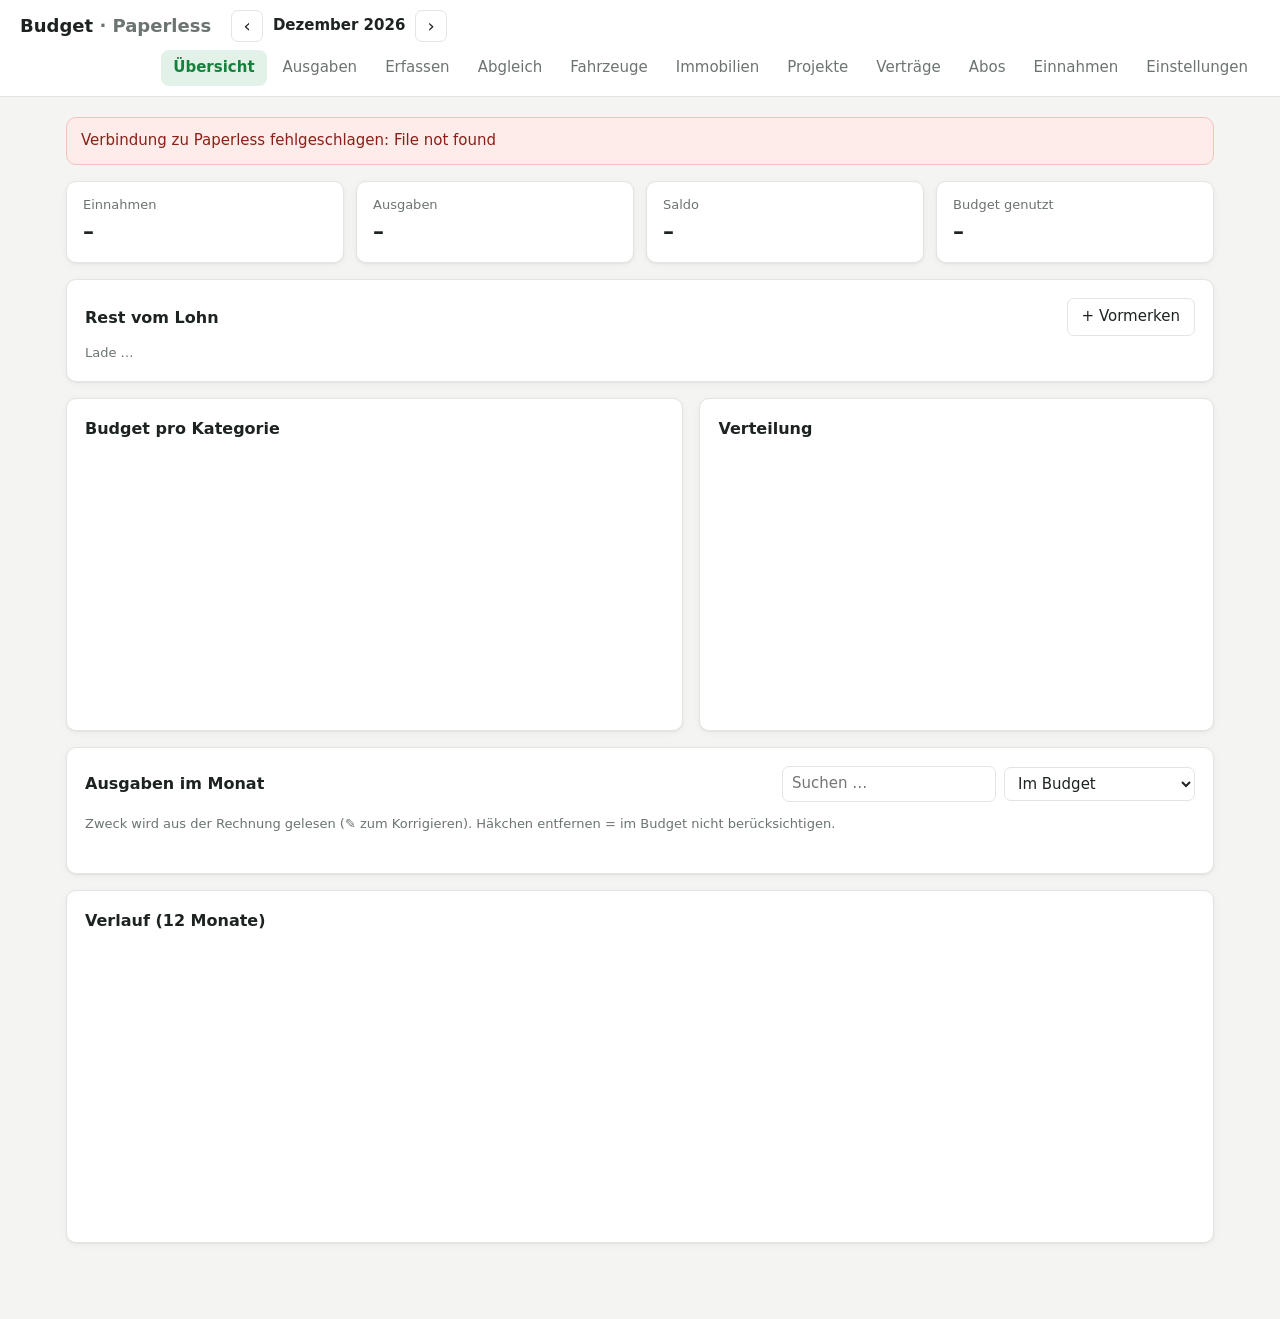
==== commit e47ce081: "Add files via upload" ====
--- a/app/static/index.html
+++ b/app/static/index.html
@@ -15,6 +15,7 @@
 <body>
   <header class="topbar">
     <div class="brand">Budget <span class="muted">· Paperless</span></div>
+    <div id="userBox" class="userbox" hidden><span>👤 <span id="userName"></span></span><a href="#" data-gosettings="account">Konto</a><a href="#" id="logoutBtn">Abmelden</a></div>
     <div class="monthnav">
       <button id="prevMonth" aria-label="Vormonat">‹</button>
       <span id="monthLabel"></span>
@@ -29,6 +30,7 @@
       <button data-view="realestate">Immobilien</button>
       <button data-view="projects">Projekte</button>
       <button data-view="contracts">Verträge <span id="ctBadge" class="badge" hidden></span></button>
+      <button data-view="abos">Abos</button>
       <button data-view="income">Einnahmen</button>
       <button data-view="settings">Einstellungen</button>
     </nav>
@@ -36,6 +38,7 @@
 
   <main>
     <div id="alert" class="alert" hidden></div>
+    <div id="roBanner" class="card hint" hidden>👁 Du kannst diesen Bereich nur ansehen – Änderungen werden nicht gespeichert.</div>
 
     <!-- Übersicht -->
     <section id="view-overview" class="view">
@@ -99,7 +102,8 @@
       <div class="card">
         <div class="cardhead">
           <h3>Ausgaben im Monat</h3>
-          <div class="row"><input id="expSearch" type="search" placeholder="Suchen …"><select id="expFilter"></select></div>
+          <div class="row"><input id="expSearch" type="search" placeholder="Suchen …"><select id="expFilter"></select>
+            <label class="check small" style="white-space:nowrap"><input type="checkbox" id="expShowOut"> nicht berücksichtigte anzeigen <span id="expOutCount" class="muted"></span></label></div>
         </div>
         <div class="tablewrap">
           <table class="table">
@@ -277,6 +281,23 @@
       </div>
     </section>
 
+    <!-- Abos -->
+    <section id="view-abos" class="view" hidden>
+      <div class="kpis" id="aboKpis"></div>
+      <div class="card">
+        <div class="cardhead"><h3>Meine Abos</h3><button id="aboAdd">+ Abo</button></div>
+        <p class="muted small">Zahlungen werden über das Stichwort automatisch aus den Kontoauszügen zugeordnet. „Details“ zeigt Preisänderungen, Zahlungen und Belege.</p>
+        <div class="tablewrap"><table class="etable" id="aboTable"><thead><tr><th>Abo</th><th style="width:150px">Kategorie</th><th class="num" style="width:100px">Betrag</th>
+          <th style="width:130px">Intervall</th><th class="num" style="width:90px">/ Monat</th><th style="width:105px">nächste</th><th style="width:105px">letzte Zahlung</th>
+          <th style="width:60px">aktiv</th><th style="width:110px"></th></tr></thead><tbody id="aboBody"></tbody></table></div>
+      </div>
+      <div class="card">
+        <div class="cardhead"><h3>Erkannte wiederkehrende Zahlungen</h3><button id="aboRescan" class="linkbtn">neu suchen</button></div>
+        <p class="muted small">Belastungen aus den Kontoauszügen, die regelmässig mit gleichem Betrag wiederkommen – oder bekannte Abo-Anbieter. Übernehmen oder als „kein Abo“ ausblenden.</p>
+        <div id="aboSuggest"></div>
+      </div>
+    </section>
+
     <!-- Einnahmen -->
     <section id="view-income" class="view" hidden>
       <div class="grid2">
@@ -303,7 +324,27 @@
         </div>
       </div>
       <div class="card">
-        <h3>Alle Einnahmen</h3>
+        <div class="cardhead"><h3>Lohnabrechnungen</h3><div class="row"><select id="psYear"></select><button id="psParseNew">Neue einlesen</button></div></div>
+        <p class="muted small">Lohnabrechnungen aus Paperless (Titel mit „Lohnabrechnung“, oder Dokumenttyp/Tag unter Einstellungen → Vormerkungen &amp; Lohn).
+          Der ausbezahlte Betrag wird mit der Gutschrift auf dem Konto abgeglichen; fehlt die Gutschrift noch, zählt der Betrag aus der Abrechnung.</p>
+        <div id="psTotals" class="ps-totals"></div>
+        <div class="tablewrap"><table class="etable" id="psTable"><thead><tr><th style="width:80px">Monat</th><th>Person · Arbeitgeber</th>
+          <th class="num">Brutto</th><th class="num">Abzüge</th><th class="num">Netto</th><th class="num">ausbezahlt</th><th style="width:120px">Konto</th></tr></thead>
+          <tbody id="psBody"></tbody></table></div>
+      </div>
+      <div class="card">
+        <div class="cardhead"><h3>Automatisch aus Kontoauszügen</h3><button id="irAdd">+ Regel</button></div>
+        <p class="muted small">Gutschriften mit diesem Stichwort (z.B. Name des Arbeitgebers) zählen als Einnahme. Solange sie im laufenden Monat
+          noch fehlt, rechnet die App mit dem <b>erwarteten Betrag</b> – so stimmt „Rest vom Lohn“ auch vor dem Zahltag.
+          Den Lohn dann <b>nicht zusätzlich</b> unten als wiederkehrende Einnahme erfassen.</p>
+        <div class="tablewrap"><table class="etable" id="irTable"><thead><tr><th>Stichwort in der Gutschrift</th><th style="width:160px">Bezeichnung</th>
+          <th class="num" style="width:130px">erwartet CHF</th><th class="num" style="width:100px">Zahltag</th><th style="width:70px">aktiv</th><th style="width:70px"></th></tr></thead>
+          <tbody id="irBody"></tbody></table></div>
+        <h4 style="margin-top:16px">Gutschriften im gewählten Monat</h4>
+        <div id="irCredits"></div>
+      </div>
+      <div class="card">
+        <h3>Von Hand erfasste Einnahmen</h3>
         <div class="tablewrap">
           <table class="table">
             <thead><tr><th>Beschreibung</th><th>Datum</th><th>Art</th><th class="num">Betrag</th><th></th></tr></thead>
@@ -391,6 +432,12 @@
               <div class="field"><div class="lbl"><b>Rechnung erwartet nach</b><span>Tage nach der Bestellung</span></div><div><input id="setExpectDays" type="number" min="1" max="120" style="width:90px"> Tage</div></div>
             </div>
             <div class="card">
+              <h3>Lohnabrechnungen erkennen</h3>
+              <p class="muted small">Dokumente mit „Lohnabrechnung“ im Titel werden immer erkannt. Zusätzlich:</p>
+              <div class="field"><div class="lbl"><b>Dokumenttypen</b></div><div id="psTypes" class="chips"></div></div>
+              <div class="field"><div class="lbl"><b>oder Tags</b></div><div id="psTags" class="chips"></div></div>
+            </div>
+            <div class="card">
               <h3>Lohn</h3>
               <p class="muted small">„Rest vom Lohn“ rechnet mit den Einnahmen des Monats. Den Lohn als wiederkehrende Einnahme unter <a href="#" data-goto="income">Einnahmen</a> erfassen.</p>
             </div>
@@ -411,13 +458,8 @@
               <h3>Parkingpay-Auszüge erkennen</h3>
               <p class="muted small">Die Parkvorgänge werden über das <b>Kennzeichen</b> dem Fahrzeug zugeordnet und zählen zu dessen Kosten.
                 Im Budget zählt weiterhin die Zahlung an Parkingpay (Aufladung bzw. Rechnung) – darum die Aufladungen <b>keinem Fahrzeug</b> zuordnen.</p>
-              <div class="field"><div class="lbl"><b>Korrespondent</b><span>z.B. Digitalparking / Parkingpay</span></div><div id="parkCorr" class="chips"></div></div>
+              <div class="field"><div class="lbl"><b>Korrespondent</b><span>z.B. Digitalparking AG – die Monatsberichte aus dem Parkingpay-Konto in Paperless ablegen</span></div><div id="parkCorr" class="chips"></div></div>
               <div class="field"><div class="lbl"><b>oder Tag</b></div><div id="parkTags" class="chips"></div></div>
-              <div class="field"><div class="lbl"><b>Monatsbericht automatisch holen</b><span>optional: Link zum Monatsbericht aus dem Parkingpay-Konto (…/monthly-report/JJJJ/M?key=…). Enthält einen persönlichen Schlüssel – wie ein Passwort behandeln.</span></div>
-                <div><input id="setPpUrl" type="password" autocomplete="off" placeholder="https://parkingpay.ch/ui-api/customer-account/monthly-report/…" style="width:100%"></div></div>
-              <div class="field"><div class="lbl"><b>Holen ab Monat</b><span>abgeschlossene Monate werden einmal geholt und in Paperless abgelegt</span></div>
-                <div class="row"><input id="setPpStart" type="month"><button id="setPpFetch">jetzt holen</button><button id="setPpClear" class="linkbtn danger" hidden>Link entfernen</button></div></div>
-              <div id="setPpInfo" class="muted small"></div>
             </div>
           </div>
 
@@ -431,6 +473,7 @@
               <h3>Kategorien</h3>
               <div class="field"><div class="lbl"><b>Verträge</b><span>eine pro Zeile</span></div><textarea id="setCtCats" rows="6"></textarea></div>
               <div class="field"><div class="lbl"><b>Kredite</b><span>eine pro Zeile</span></div><textarea id="setLoanCats" rows="4"></textarea></div>
+              <div class="field"><div class="lbl"><b>Abos</b><span>eine pro Zeile</span></div><textarea id="setAboCats" rows="5"></textarea></div>
             </div>
           </div>
 
@@ -441,6 +484,23 @@
             </div>
             <div class="card"><h3>Häuser</h3><div id="setProps" class="muted small">–</div></div>
             <div class="card"><h3>Projekte</h3><div id="setProjects" class="muted small">–</div></div>
+          </div>
+
+          <div class="set-panel" data-panel="users" data-title="Benutzer & Rechte" data-ico="👥" hidden>
+            <div id="setUsers"></div>
+          </div>
+
+          <div class="set-panel" data-panel="account" data-title="Mein Konto" data-ico="🔑" hidden>
+            <div class="card">
+              <h3>Passwort ändern</h3>
+              <form id="pwForm" class="form" style="max-width:420px">
+                <label>Bisheriges Passwort<input name="old" type="password" autocomplete="current-password" required></label>
+                <label>Neues Passwort (mind. 8 Zeichen)<input name="new" type="password" autocomplete="new-password" minlength="8" required></label>
+                <label>Neues Passwort wiederholen<input name="new2" type="password" autocomplete="new-password" minlength="8" required></label>
+                <div class="row"><button class="primary">Passwort ändern</button></div>
+              </form>
+            </div>
+            <div class="card"><h3>Meine Rechte</h3><div id="myPerms" class="muted small"></div></div>
           </div>
 
           <div class="set-panel" data-panel="data" data-title="Daten & Wartung" data-ico="💾" hidden>
@@ -537,5 +597,6 @@
   <script src="contracts.js"></script>
   <script src="plan.js"></script>
   <script src="settings.js"></script>
+  <script src="abos.js"></script>
 </body>
 </html>
--- a/app/static/style.css
+++ b/app/static/style.css
@@ -333,3 +333,13 @@
   .st-grid { grid-template-columns: 1fr; } .field { grid-template-columns: 1fr; gap: 6px; }
 }
 textarea { font: inherit; color: inherit; background: var(--surface); border: 1px solid var(--line); border-radius: 7px; padding: 6px 9px; }
+.ps-totals { display: grid; grid-template-columns: repeat(auto-fit, minmax(320px, 1fr)); gap: 12px; margin-bottom: 12px; }
+.ps-card { border: 1px solid var(--line); border-radius: 12px; padding: 10px 12px; }
+.ps-head { margin-bottom: 6px; }
+.ps-grid { display: grid; grid-template-columns: repeat(auto-fill, minmax(210px, 1fr)); gap: 2px 22px; }
+.ps-grid > div { display: flex; justify-content: space-between; gap: 8px; border-bottom: 1px dashed var(--line); padding: 3px 0; }
+#psTable input { width: 100%; }
+.userbox { display: flex; gap: 12px; align-items: center; font-size: 13px; color: var(--muted); margin-left: auto; margin-right: 12px; }
+.userbox a { color: var(--muted); }
+table.users select, table.users input:not([type=checkbox]) { min-width: 90px; }
+#roBanner { margin-bottom: 12px; }
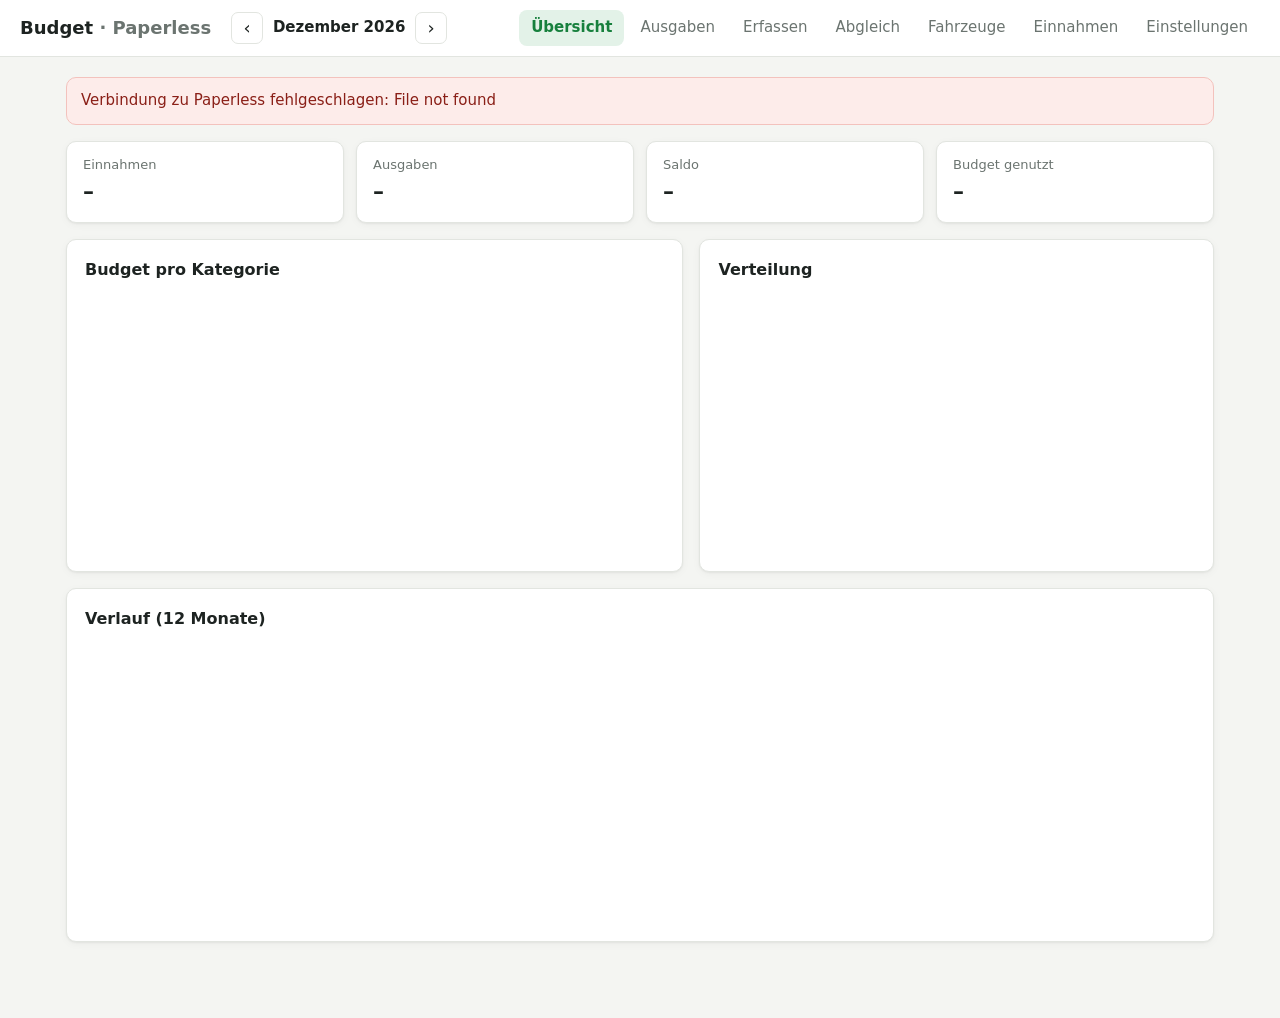
==== commit 2a554548: "Add files via upload" ====
--- a/app/static/index.html
+++ b/app/static/index.html
@@ -4,18 +4,12 @@
   <meta charset="utf-8">
   <meta name="viewport" content="width=device-width, initial-scale=1">
   <title>Paperless Budget</title>
-  <link rel="icon" href="favicon.svg" type="image/svg+xml">
-  <link rel="icon" href="favicon-32.png" sizes="32x32" type="image/png">
-  <link rel="apple-touch-icon" href="apple-touch-icon.png">
-  <link rel="manifest" href="manifest.webmanifest">
-  <meta name="theme-color" content="#17803d">
   <link rel="stylesheet" href="style.css">
   <script src="chart.umd.min.js"></script>
 </head>
 <body>
   <header class="topbar">
     <div class="brand">Budget <span class="muted">· Paperless</span></div>
-    <div id="userBox" class="userbox" hidden><span>👤 <span id="userName"></span></span><a href="#" data-gosettings="account">Konto</a><a href="#" id="logoutBtn">Abmelden</a></div>
     <div class="monthnav">
       <button id="prevMonth" aria-label="Vormonat">‹</button>
       <span id="monthLabel"></span>
@@ -27,10 +21,6 @@
       <button data-view="review">Erfassen <span id="reviewBadge" class="badge" hidden></span></button>
       <button data-view="bank">Abgleich <span id="bankBadge" class="badge" hidden></span></button>
       <button data-view="vehicles">Fahrzeuge</button>
-      <button data-view="realestate">Immobilien</button>
-      <button data-view="projects">Projekte</button>
-      <button data-view="contracts">Verträge <span id="ctBadge" class="badge" hidden></span></button>
-      <button data-view="abos">Abos</button>
       <button data-view="income">Einnahmen</button>
       <button data-view="settings">Einstellungen</button>
     </nav>
@@ -38,7 +28,6 @@
 
   <main>
     <div id="alert" class="alert" hidden></div>
-    <div id="roBanner" class="card hint" hidden>👁 Du kannst diesen Bereich nur ansehen – Änderungen werden nicht gespeichert.</div>
 
     <!-- Übersicht -->
     <section id="view-overview" class="view">
@@ -58,11 +47,6 @@
         <div class="kpi"><div class="kpi-label">Budget genutzt</div><div class="kpi-value" id="kpiBudget">–</div><div class="kpi-sub" id="kpiBudgetSub"></div></div>
       </div>
 
-      <div class="card plan" id="planCard">
-        <div class="cardhead"><h3>Rest vom Lohn</h3><button id="planAdd">+ Vormerken</button></div>
-        <div id="planBody" class="muted small">Lade …</div>
-      </div>
-
       <div class="grid2">
         <div class="card">
           <h3>Budget pro Kategorie</h3>
@@ -75,41 +59,23 @@
       </div>
 
       <div class="card">
+        <h3>Verlauf (12 Monate)</h3>
+        <div class="chartbox"><canvas id="trendChart"></canvas></div>
+      </div>
+    </section>
+
+    <!-- Ausgaben -->
+    <section id="view-expenses" class="view" hidden>
+      <div class="card">
         <div class="cardhead">
           <h3>Ausgaben im Monat</h3>
-          <div class="row">
-            <input id="ovSearch" type="search" placeholder="Suchen …">
-            <select id="ovFilter">
-              <option value="in">Im Budget</option>
-              <option value="all">Alle</option>
-              <option value="out">Nicht berücksichtigt</option>
-            </select>
-          </div>
-        </div>
-        <p class="muted small">Zweck wird aus der Rechnung gelesen (✎ zum Korrigieren). Häkchen entfernen = im Budget nicht berücksichtigen.</p>
-        <div id="ovItems" class="items"></div>
-        <div class="row" style="justify-content:center;margin-top:8px"><button id="ovMore" class="linkbtn" hidden>alle anzeigen</button></div>
-      </div>
-
-      <div class="card">
-        <h3>Verlauf (12 Monate)</h3>
-        <div class="chartbox"><canvas id="trendChart"></canvas></div>
-      </div>
-    </section>
-
-    <!-- Ausgaben -->
-    <section id="view-expenses" class="view" hidden>
-      <div class="card">
-        <div class="cardhead">
-          <h3>Ausgaben im Monat</h3>
-          <div class="row"><input id="expSearch" type="search" placeholder="Suchen …"><select id="expFilter"></select>
-            <label class="check small" style="white-space:nowrap"><input type="checkbox" id="expShowOut"> nicht berücksichtigte anzeigen <span id="expOutCount" class="muted"></span></label></div>
+          <select id="expFilter"></select>
         </div>
         <div class="tablewrap">
           <table class="table">
-            <thead><tr><th title="Im Budget berücksichtigen">✓</th><th>Datum</th><th>Dokument / Zweck</th><th>Korrespondent</th><th>Kategorie</th><th class="num">Betrag</th></tr></thead>
+            <thead><tr><th>Datum</th><th>Dokument</th><th>Korrespondent</th><th>Kategorie</th><th class="num">Betrag</th></tr></thead>
             <tbody id="expBody"></tbody>
-            <tfoot><tr><td colspan="5">Total <span class="muted small" id="expTotalNote"></span></td><td class="num" id="expTotal"></td></tr></tfoot>
+            <tfoot><tr><td colspan="4">Total</td><td class="num" id="expTotal"></td></tr></tfoot>
           </table>
         </div>
         <p class="muted small">Änderungen an Kategorie und Betrag werden sofort in Paperless gespeichert.</p>
@@ -164,10 +130,15 @@
           <div id="stList"></div>
         </div>
         <div class="card">
-          <h3>Regeln</h3>
-          <p class="muted small">Buchungen ohne Rechnung automatisch einer Kategorie oder einem Fahrzeug zuordnen.</p>
-          <div id="bankRuleSummary" class="muted small"></div>
-          <a href="#" data-gosettings="bank">Regeln verwalten → Einstellungen</a>
+          <h3>Regeln (Händler → Kategorie)</h3>
+          <p class="muted small">Gilt für Buchungen ohne Rechnung. Das Stichwort wird im Händler, im Buchungstext und in der Karten-Nr. gesucht; mehrere Begriffe mit „+“ verbinden, z.B. <i>Tankomat + 2877</i>.</p>
+          <form id="ruleForm" class="ruleform">
+            <input name="keyword" placeholder="z.B. MIGROL" required>
+            <select name="category"></select>
+            <select name="vehicle"></select>
+            <button type="submit">Hinzufügen</button>
+          </form>
+          <div id="ruleList"></div>
         </div>
       </div>
 
@@ -186,8 +157,7 @@
       </div>
       <div class="cardhead" style="margin-bottom:12px">
         <div class="muted small" id="vehPeriod"></div>
-        <div class="row"><button id="vehRefresh" class="linkbtn" title="Kilometer neu von Traccar laden">km neu laden</button>
-        <select id="vehMonths"><option value="12">12 Monate</option><option value="6">6 Monate</option><option value="24">24 Monate</option><option value="ytd">Laufendes Jahr</option></select></div>
+        <select id="vehMonths"><option value="12">12 Monate</option><option value="6">6 Monate</option><option value="24">24 Monate</option><option value="ytd">Laufendes Jahr</option></select>
       </div>
       <div id="vehAlert" class="alert" hidden></div>
       <div id="vehList"></div>
@@ -212,89 +182,6 @@
             <div class="row"><button type="submit" class="primary">Speichern</button></div>
           </form>
         </div>
-      </div>
-      <div class="grid2">
-        <div class="card">
-          <div class="cardhead"><h3>Parkingpay-Auszüge</h3><button id="parkParseNew">Neue einlesen</button></div>
-          <div id="parkDocs"></div>
-        </div>
-        <div class="card">
-          <h3>Parkvorgänge ohne Fahrzeug</h3>
-          <p class="muted small">Kennzeichen unbekannt – unter <a href="#" data-gosettings="vehicles">Einstellungen → Fahrzeuge</a> das Kennzeichen beim Fahrzeug eintragen oder hier einzeln zuordnen.</p>
-          <div id="parkUnassigned"></div>
-        </div>
-      </div>
-    </section>
-
-    <!-- Immobilien -->
-    <section id="view-realestate" class="view" hidden>
-      <div class="cardhead" style="margin-bottom:12px">
-        <div class="row">
-          <select id="reProp"></select>
-          <button id="reAddProp">+ Haus</button>
-          <select id="reYear" title="Abrechnungsperiode"></select>
-        </div>
-        <nav class="subtabs" id="reTabs">
-          <button data-sub="overview" class="active">Übersicht</button>
-          <button data-sub="costs">Kosten</button>
-          <button data-sub="rent">Mieten</button>
-          <button data-sub="statement">Abrechnung</button>
-          <button data-sub="setup">Einrichtung</button>
-        </nav>
-      </div>
-      <div id="reEmpty" class="card hint" hidden>Noch kein Haus angelegt – oben auf <b>+ Haus</b> klicken.</div>
-      <div id="reBody"></div>
-    </section>
-
-    <!-- Projekte -->
-    <section id="view-projects" class="view" hidden>
-      <div class="grid2">
-        <div class="card">
-          <div class="cardhead"><h3>Projekte</h3><button id="prAdd">+ Projekt</button></div>
-          <p class="muted small">Belege über einen Paperless-Tag (ganz) oder in der App (ganz oder Teilbetrag) zuordnen.
-            „Nicht im Haushaltsbudget“ = zugeordnete Beträge zählen nicht zum Haushalt (z.B. Geschäft).</p>
-          <div id="prList"></div>
-        </div>
-        <div class="card" id="prDetailCard">
-          <div class="cardhead"><h3 id="prTitle">Projekt wählen</h3><button id="prSearch" hidden>+ Belege zuordnen</button></div>
-          <div id="prDetail" class="muted small">Links ein Projekt anklicken.</div>
-        </div>
-      </div>
-    </section>
-
-    <!-- Verträge & Kredite -->
-    <section id="view-contracts" class="view" hidden>
-      <div class="kpis" id="ctKpis"></div>
-      <div id="ctNotices"></div>
-      <div class="grid2 ct-grid">
-        <div class="card">
-          <div class="cardhead"><h3>Verträge</h3><button id="ctAddContract">+ Vertrag</button></div>
-          <div id="ctList"></div>
-          <div class="cardhead" style="margin-top:18px"><h3>Kredite</h3><button id="ctAddLoan">+ Kredit</button></div>
-          <div id="ctLoans"></div>
-          <label class="check small muted" style="display:block;margin-top:12px"><input type="checkbox" id="ctShowEnded"> beendete / inaktive anzeigen</label>
-        </div>
-        <div class="card" id="ctDetailCard">
-          <div class="cardhead"><h3 id="ctTitle">Vertrag wählen</h3></div>
-          <div id="ctDetail" class="muted small">Links einen Vertrag oder Kredit anklicken – oder mit <b>+ Vertrag</b> einen neuen anlegen.</div>
-        </div>
-      </div>
-    </section>
-
-    <!-- Abos -->
-    <section id="view-abos" class="view" hidden>
-      <div class="kpis" id="aboKpis"></div>
-      <div class="card">
-        <div class="cardhead"><h3>Meine Abos</h3><button id="aboAdd">+ Abo</button></div>
-        <p class="muted small">Zahlungen werden über das Stichwort automatisch aus den Kontoauszügen zugeordnet. „Details“ zeigt Preisänderungen, Zahlungen und Belege.</p>
-        <div class="tablewrap"><table class="etable" id="aboTable"><thead><tr><th>Abo</th><th style="width:150px">Kategorie</th><th class="num" style="width:100px">Betrag</th>
-          <th style="width:130px">Intervall</th><th class="num" style="width:90px">/ Monat</th><th style="width:105px">nächste</th><th style="width:105px">letzte Zahlung</th>
-          <th style="width:60px">aktiv</th><th style="width:110px"></th></tr></thead><tbody id="aboBody"></tbody></table></div>
-      </div>
-      <div class="card">
-        <div class="cardhead"><h3>Erkannte wiederkehrende Zahlungen</h3><button id="aboRescan" class="linkbtn">neu suchen</button></div>
-        <p class="muted small">Belastungen aus den Kontoauszügen, die regelmässig mit gleichem Betrag wiederkommen – oder bekannte Abo-Anbieter. Übernehmen oder als „kein Abo“ ausblenden.</p>
-        <div id="aboSuggest"></div>
       </div>
     </section>
 
@@ -324,27 +211,7 @@
         </div>
       </div>
       <div class="card">
-        <div class="cardhead"><h3>Lohnabrechnungen</h3><div class="row"><select id="psYear"></select><button id="psParseNew">Neue einlesen</button></div></div>
-        <p class="muted small">Lohnabrechnungen aus Paperless (Titel mit „Lohnabrechnung“, oder Dokumenttyp/Tag unter Einstellungen → Vormerkungen &amp; Lohn).
-          Der ausbezahlte Betrag wird mit der Gutschrift auf dem Konto abgeglichen; fehlt die Gutschrift noch, zählt der Betrag aus der Abrechnung.</p>
-        <div id="psTotals" class="ps-totals"></div>
-        <div class="tablewrap"><table class="etable" id="psTable"><thead><tr><th style="width:80px">Monat</th><th>Person · Arbeitgeber</th>
-          <th class="num">Brutto</th><th class="num">Abzüge</th><th class="num">Netto</th><th class="num">ausbezahlt</th><th style="width:120px">Konto</th></tr></thead>
-          <tbody id="psBody"></tbody></table></div>
-      </div>
-      <div class="card">
-        <div class="cardhead"><h3>Automatisch aus Kontoauszügen</h3><button id="irAdd">+ Regel</button></div>
-        <p class="muted small">Gutschriften mit diesem Stichwort (z.B. Name des Arbeitgebers) zählen als Einnahme. Solange sie im laufenden Monat
-          noch fehlt, rechnet die App mit dem <b>erwarteten Betrag</b> – so stimmt „Rest vom Lohn“ auch vor dem Zahltag.
-          Den Lohn dann <b>nicht zusätzlich</b> unten als wiederkehrende Einnahme erfassen.</p>
-        <div class="tablewrap"><table class="etable" id="irTable"><thead><tr><th>Stichwort in der Gutschrift</th><th style="width:160px">Bezeichnung</th>
-          <th class="num" style="width:130px">erwartet CHF</th><th class="num" style="width:100px">Zahltag</th><th style="width:70px">aktiv</th><th style="width:70px"></th></tr></thead>
-          <tbody id="irBody"></tbody></table></div>
-        <h4 style="margin-top:16px">Gutschriften im gewählten Monat</h4>
-        <div id="irCredits"></div>
-      </div>
-      <div class="card">
-        <h3>Von Hand erfasste Einnahmen</h3>
+        <h3>Alle Einnahmen</h3>
         <div class="tablewrap">
           <table class="table">
             <thead><tr><th>Beschreibung</th><th>Datum</th><th>Art</th><th class="num">Betrag</th><th></th></tr></thead>
@@ -356,247 +223,46 @@
 
     <!-- Einstellungen -->
     <section id="view-settings" class="view" hidden>
-      <select class="set-mobile" id="setMobile" aria-label="Rubrik"></select>
-      <div class="set-wrap">
-        <nav class="set-nav" id="setNav">
-          <input type="search" id="setSearch" placeholder="Einstellung suchen …">
-          <div id="setLinks"></div>
-        </nav>
-        <div id="setPanels">
-
-          <div class="set-panel" data-panel="status" data-title="Verbindung & Status" data-ico="🔌">
-            <div id="setStatus" class="muted small">Prüfe Verbindungen …</div>
-          </div>
-
-          <div class="set-panel" data-panel="budget" data-title="Budget" data-ico="📊" hidden>
-            <div class="card">
-              <div class="cardhead"><h3>Budget-Kategorien (Paperless-Tags)</h3><input id="tagSearch" type="search" placeholder="Tags filtern …"></div>
-              <p class="muted small">Markierte Tags gelten als Kategorie. Hat ein Dokument mehrere, zählt der oberste. Monatsbudget leer lassen = kein Limit.</p>
-              <div id="catSettings" class="catsettings"></div>
-            </div>
-            <div class="card">
-              <h3>Nie im Budget berücksichtigen</h3>
-              <p class="muted small">Dokumente mit diesen Paperless-Tags zählen nie zum Budget (z.B. „Geschäft“). Einzelne Belege schliesst du direkt über das Häkchen aus.</p>
-              <div id="exclTags" class="chips"></div>
-            </div>
-            <div class="card">
-              <h3>Gründe für „nicht berücksichtigen“</h3>
-              <p class="muted small">Vorschläge, wenn du einen Beleg ausschliesst.</p>
-              <div class="field"><div class="lbl"><b>Gründe</b><span>einer pro Zeile</span></div><textarea id="setReasons" rows="5"></textarea></div>
-            </div>
-          </div>
-
-          <div class="set-panel" data-panel="docs" data-title="Belege & Erfassen" data-ico="🧾" hidden>
-            <div class="card">
-              <h3>Betrag in Paperless</h3>
-              <div class="field"><div class="lbl"><b>Betragsfeld</b><span>Custom Field vom Typ Währung mit dem Rechnungsbetrag</span></div><div><select id="setAmountField"></select></div></div>
-            </div>
-            <div class="card">
-              <h3>„Erfassen“-Ansicht eingrenzen</h3>
-              <p class="muted small">Welche Dokumente ohne Betrag sollen zum Nacherfassen erscheinen? Nichts gewählt = alle Dokumente des Monats.</p>
-              <div class="field"><div class="lbl"><b>Dokumenttypen</b></div><div id="reviewTypes" class="chips"></div></div>
-              <div class="field"><div class="lbl"><b>Tags</b></div><div id="reviewTags" class="chips"></div></div>
-            </div>
-          </div>
-
-          <div class="set-panel" data-panel="bank" data-title="Bank & Abgleich" data-ico="🏦" hidden>
-            <div class="card">
-              <h3>Kontoauszüge erkennen</h3>
-              <div class="field"><div class="lbl"><b>Dokumenttypen</b><span>Dokumente dieses Typs werden als Kontoauszug gelesen</span></div><div id="stTypes" class="chips"></div></div>
-              <div class="field"><div class="lbl"><b>oder Tags</b><span>optional</span></div><div id="stTags" class="chips"></div></div>
-              <div class="field"><div class="lbl"><b>Zeitfenster</b><span>Rechnung höchstens so viele Tage vor der Zahlung</span></div><div><input id="matchWindow" type="number" min="5" max="365" step="5" style="width:90px"> Tage</div></div>
-            </div>
-            <div class="card">
-              <h3>Bei einem Treffer in Paperless setzen</h3>
-              <div class="field"><div class="lbl"><b>Tag</b><span>wird an die bezahlte Rechnung gehängt</span></div><div><select id="setPaidTag"></select></div></div>
-              <div class="field"><div class="lbl"><b>Datumsfeld</b><span>bekommt das Zahlungsdatum</span></div><div><select id="setPaidField"></select></div></div>
-            </div>
-            <div class="card">
-              <h3>Regeln (Händler → Kategorie / Fahrzeug)</h3>
-              <p class="muted small">Gilt für Buchungen ohne Rechnung. Das Stichwort wird im Händler, im Buchungstext und in der Karten-Nr. gesucht; mehrere Begriffe mit „+“ verbinden, z.B. <i>Tankomat + 1234</i>.</p>
-              <form id="ruleForm" class="ruleform">
-                <input name="keyword" placeholder="z.B. MIGROL" required>
-                <select name="category"></select>
-                <select name="vehicle"></select>
-                <button type="submit">Hinzufügen</button>
-              </form>
-              <div id="ruleList"></div>
-            </div>
-          </div>
-
-          <div class="set-panel" data-panel="plan" data-title="Vormerkungen & Lohn" data-ico="🛒" hidden>
-            <div class="card">
-              <h3>Bestellungen vormerken</h3>
-              <p class="muted small">Bestellbestätigungen mit diesem Tag (z.B. per Paperless-Mail-Regel) werden in der Übersicht vorgemerkt, bis Rechnung oder Abbuchung da ist. Sie zählen nie als Ausgabe.</p>
-              <div class="field"><div class="lbl"><b>Tag für Bestellungen</b></div><div class="row"><select id="setOrderTag"></select><button id="setOrderTagCreate" class="linkbtn" hidden>in Paperless anlegen</button></div></div>
-              <div class="field"><div class="lbl"><b>Rechnung erwartet nach</b><span>Tage nach der Bestellung</span></div><div><input id="setExpectDays" type="number" min="1" max="120" style="width:90px"> Tage</div></div>
-            </div>
-            <div class="card">
-              <h3>Lohnabrechnungen erkennen</h3>
-              <p class="muted small">Dokumente mit „Lohnabrechnung“ im Titel werden immer erkannt. Zusätzlich:</p>
-              <div class="field"><div class="lbl"><b>Dokumenttypen</b></div><div id="psTypes" class="chips"></div></div>
-              <div class="field"><div class="lbl"><b>oder Tags</b></div><div id="psTags" class="chips"></div></div>
-            </div>
-            <div class="card">
-              <h3>Lohn</h3>
-              <p class="muted small">„Rest vom Lohn“ rechnet mit den Einnahmen des Monats. Den Lohn als wiederkehrende Einnahme unter <a href="#" data-goto="income">Einnahmen</a> erfassen.</p>
-            </div>
-          </div>
-
-          <div class="set-panel" data-panel="vehicles" data-title="Fahrzeuge" data-ico="🚗" hidden>
-            <div class="card">
-              <div class="cardhead"><h3>Fahrzeuge</h3><button id="vehAdd">+ Fahrzeug</button></div>
-              <p class="muted small">Kosten kommen aus Tankkarten-Rechnungen (über die Karten-Nr.), Paperless-Belegen mit dem Fahrzeug-Tag und Bankbuchungen, die im Abgleich (oder per Regel) dem Fahrzeug zugeordnet sind. Kilometer aus Traccar.</p>
-              <div id="vehSettings"></div>
-            </div>
-            <div class="card">
-              <h3>Tankkarten-Rechnungen erkennen</h3>
-              <div class="field"><div class="lbl"><b>Korrespondent</b><span>z.B. Vögtlin-Meyer</span></div><div id="fuelCorr" class="chips"></div></div>
-              <div class="field"><div class="lbl"><b>oder Tag</b></div><div id="fuelTags" class="chips"></div></div>
-            </div>
-            <div class="card">
-              <h3>Parkingpay-Auszüge erkennen</h3>
-              <p class="muted small">Die Parkvorgänge werden über das <b>Kennzeichen</b> dem Fahrzeug zugeordnet und zählen zu dessen Kosten.
-                Im Budget zählt weiterhin die Zahlung an Parkingpay (Aufladung bzw. Rechnung) – darum die Aufladungen <b>keinem Fahrzeug</b> zuordnen.</p>
-              <div class="field"><div class="lbl"><b>Korrespondent</b><span>z.B. Digitalparking AG – die Monatsberichte aus dem Parkingpay-Konto in Paperless ablegen</span></div><div id="parkCorr" class="chips"></div></div>
-              <div class="field"><div class="lbl"><b>oder Tag</b></div><div id="parkTags" class="chips"></div></div>
-            </div>
-          </div>
-
-          <div class="set-panel" data-panel="contracts" data-title="Verträge" data-ico="📄" hidden>
-            <div class="card">
-              <h3>Kündigungstermine</h3>
-              <div class="field"><div class="lbl"><b>Hervorheben ab</b><span>so viele Tage vor dem Termin</span></div><div><input id="setNoticeDays" type="number" min="7" max="365" style="width:90px"> Tage</div></div>
-              <div class="field"><div class="lbl"><b>Zahl am Tab ab</b><span>dringend, so viele Tage vor dem Termin</span></div><div><input id="setBadgeDays" type="number" min="1" max="180" style="width:90px"> Tage</div></div>
-            </div>
-            <div class="card">
-              <h3>Kategorien</h3>
-              <div class="field"><div class="lbl"><b>Verträge</b><span>eine pro Zeile</span></div><textarea id="setCtCats" rows="6"></textarea></div>
-              <div class="field"><div class="lbl"><b>Kredite</b><span>eine pro Zeile</span></div><textarea id="setLoanCats" rows="4"></textarea></div>
-              <div class="field"><div class="lbl"><b>Abos</b><span>eine pro Zeile</span></div><textarea id="setAboCats" rows="5"></textarea></div>
-            </div>
-          </div>
-
-          <div class="set-panel" data-panel="realestate" data-title="Immobilien & Projekte" data-ico="🏠" hidden>
-            <div class="card">
-              <h3>Nebenkostenabrechnung</h3>
-              <div class="field"><div class="lbl"><b>Tag in Paperless</b><span>für abgelegte Abrechnungen (wird bei Bedarf angelegt)</span></div><div><input id="setNkTag"></div></div>
-            </div>
-            <div class="card"><h3>Häuser</h3><div id="setProps" class="muted small">–</div></div>
-            <div class="card"><h3>Projekte</h3><div id="setProjects" class="muted small">–</div></div>
-          </div>
-
-          <div class="set-panel" data-panel="users" data-title="Benutzer & Rechte" data-ico="👥" hidden>
-            <div id="setUsers"></div>
-          </div>
-
-          <div class="set-panel" data-panel="account" data-title="Mein Konto" data-ico="🔑" hidden>
-            <div class="card">
-              <h3>Passwort ändern</h3>
-              <form id="pwForm" class="form" style="max-width:420px">
-                <label>Bisheriges Passwort<input name="old" type="password" autocomplete="current-password" required></label>
-                <label>Neues Passwort (mind. 8 Zeichen)<input name="new" type="password" autocomplete="new-password" minlength="8" required></label>
-                <label>Neues Passwort wiederholen<input name="new2" type="password" autocomplete="new-password" minlength="8" required></label>
-                <div class="row"><button class="primary">Passwort ändern</button></div>
-              </form>
-            </div>
-            <div class="card"><h3>Meine Rechte</h3><div id="myPerms" class="muted small"></div></div>
-          </div>
-
-          <div class="set-panel" data-panel="data" data-title="Daten & Wartung" data-ico="💾" hidden>
-            <div class="card">
-              <h3>Backup</h3>
-              <p class="muted small">Alles, was die App selbst speichert (Kategorien, Budgets, Buchungen, Fahrzeuge, Häuser, Verträge …). Belege und Dokumente liegen in Paperless.</p>
-              <div class="field"><div class="lbl"><b>Backup herunterladen</b><span id="setLastBackup"></span></div><div><a class="btnlink" href="/api/backup" id="setBackup">Backup herunterladen</a></div></div>
-              <div class="field"><div class="lbl"><b>Backup einspielen</b><span>ersetzt alle Daten der App; die aktuelle Datenbank wird vorher gesichert</span></div><div><input type="file" id="setRestore" accept=".db"></div></div>
-            </div>
-            <div class="card">
-              <h3>Export (CSV für Excel)</h3>
-              <div class="field"><div class="lbl"><b>Jahr</b></div><div><select id="setExportYear"></select></div></div>
-              <div class="row" style="flex-wrap:wrap"><a class="btnlink" data-export="ausgaben">Ausgaben</a><a class="btnlink" data-export="buchungen">Bankbuchungen</a><a class="btnlink" data-export="vertraege">Verträge & Kredite</a></div>
-            </div>
-            <div class="card">
-              <h3>Zwischenspeicher</h3>
-              <div class="field"><div class="lbl"><b>Paperless neu laden</b><span>nach neuen Tags, Feldern oder Korrespondenten</span></div><div><button id="setRefreshMeta">neu laden</button></div></div>
-              <div class="field"><div class="lbl"><b>Kilometer neu laden</b><span>Traccar-Werte neu abrufen</span></div><div><button id="setRefreshKm">neu laden</button></div></div>
-            </div>
-          </div>
-
-        </div>
-      </div>
+      <div class="card">
+        <div class="cardhead">
+          <h3>Budget-Kategorien (Paperless-Tags)</h3>
+          <input id="tagSearch" type="search" placeholder="Tags filtern …">
+        </div>
+        <p class="muted small">Markierte Tags gelten als Kategorie. Hat ein Dokument mehrere, zählt der oberste. Monatsbudget leer lassen = kein Limit.</p>
+        <div id="catSettings" class="catsettings"></div>
+      </div>
+      <div class="card">
+        <h3>„Erfassen“-Ansicht eingrenzen</h3>
+        <p class="muted small">Welche Dokumente ohne Betrag sollen zum Nacherfassen erscheinen? Nichts gewählt = alle Dokumente des Monats.</p>
+        <div class="grid2 tight">
+          <div><h4>Dokumenttypen</h4><div id="reviewTypes" class="chips"></div></div>
+          <div><h4>Tags</h4><div id="reviewTags" class="chips"></div></div>
+        </div>
+      </div>
+      <div class="card">
+        <h3>Kontoauszüge &amp; Abgleich</h3>
+        <p class="muted small">Woran erkennt die App Kontoauszüge? Bei einem Treffer setzt sie an der Rechnung den Tag <b id="paidTagName"></b> und das Datumsfeld <b id="paidFieldName"></b> (werden bei Bedarf angelegt).</p>
+        <div class="grid2 tight">
+          <div><h4>Dokumenttypen</h4><div id="stTypes" class="chips"></div></div>
+          <div><h4>Tags</h4><div id="stTags" class="chips"></div></div>
+        </div>
+        <label class="inline">Rechnung höchstens <input id="matchWindow" type="number" min="5" max="365" step="5"> Tage vor der Zahlung</label>
+      </div>
+      <div class="card">
+        <div class="cardhead"><h3>Fahrzeuge</h3><button id="vehAdd">+ Fahrzeug</button></div>
+        <p class="muted small">Kosten kommen aus Tankkarten-Rechnungen (über die Karten-Nr.), Paperless-Belegen mit dem Fahrzeug-Tag und Bankbuchungen, die im Abgleich (oder per Regel) dem Fahrzeug zugeordnet sind. Kilometer aus Traccar. Fahrzeuge werden sofort gespeichert.</p>
+        <div id="vehSettings"></div>
+        <h4 style="margin-top:18px">Tankkarten-Rechnungen erkennen</h4>
+        <div class="grid2 tight">
+          <div><div class="muted small">Korrespondent (z.B. Vögtlin-Meyer)</div><div id="fuelCorr" class="chips"></div></div>
+          <div><div class="muted small">oder Tag</div><div id="fuelTags" class="chips"></div></div>
+        </div>
+      </div>
+      <div class="savebar"><button id="saveSettings" class="primary">Einstellungen speichern</button></div>
     </section>
   </main>
 
-  <dialog id="dlg">
-    <form method="dialog" class="form" id="dlgForm">
-      <h3 id="dlgTitle"></h3>
-      <div class="muted small" id="dlgSub"></div>
-      <label><span id="dlgLabel"></span><input id="dlgInput" list="dlgList" autocomplete="off"></label>
-      <datalist id="dlgList"></datalist>
-      <div id="dlgChips" class="chips"></div>
-      <div class="row" style="justify-content:flex-end">
-        <button type="button" id="dlgExtra" class="linkbtn" hidden></button>
-        <button value="cancel" formnovalidate>Abbrechen</button>
-        <button value="ok" class="primary" id="dlgOk">OK</button>
-      </div>
-    </form>
-  </dialog>
-  <dialog id="allocDlg">
-    <div class="form">
-      <h3>Zuordnen</h3>
-      <div class="muted small" id="alSub"></div>
-      <div id="alExisting"></div>
-      <h4 style="margin-top:8px">Neue Zuordnung</h4>
-      <label>Ziel<select id="alTarget"></select></label>
-      <div class="row" id="alPropFields">
-        <label>Kostenart<select id="alCat"></select></label>
-        <label>Wohnung<select id="alUnit"></select></label>
-      </div>
-      <div class="row">
-        <label>Anteil<select id="alMode"><option value="percent">Prozent</option><option value="amount">Betrag CHF</option></select></label>
-        <label>Wert<input id="alValue" type="number" step="0.01" value="100"></label>
-        <label id="alQtyWrap">Menge<input id="alQty" type="number" step="0.01" placeholder="z.B. Liter"></label>
-      </div>
-      <label>Notiz<input id="alNote" placeholder="optional"></label>
-      <div class="row" style="justify-content:flex-end">
-        <button id="alClose">Schliessen</button>
-        <button id="alSave" class="primary">Zuordnen</button>
-      </div>
-    </div>
-  </dialog>
-  <dialog id="searchDlg">
-    <div class="form">
-      <h3 id="seTitle">Belege suchen</h3>
-      <input id="seInput" type="search" placeholder="Suchbegriff (Titel, Inhalt, Händler) …">
-      <div id="seResults" class="seresults"></div>
-      <div class="row" style="justify-content:flex-end"><button id="seClose">Schliessen</button></div>
-    </div>
-  </dialog>
-  <dialog id="orderDlg">
-    <form class="form" method="dialog" id="orderForm">
-      <h3 id="odTitle">Ausgabe vormerken</h3>
-      <p class="muted small">Zum Beispiel eine Bestellung, deren Rechnung oder Abbuchung noch kommt. Sobald sie da ist, wird die Vormerkung automatisch erledigt.</p>
-      <label>Händler / Shop<input name="merchant" required list="odMerchants" placeholder="z.B. Galaxus"></label>
-      <datalist id="odMerchants"></datalist>
-      <label>Was<input name="description" placeholder="z.B. Kopfhörer"></label>
-      <div class="row">
-        <label style="flex:1">Betrag CHF<input name="amount" type="number" step="0.05" inputmode="decimal"></label>
-        <label style="flex:1">Bestellt am<input name="date" type="date"></label>
-        <label style="flex:1">Erwartet am<input name="expected" type="date"></label>
-      </div>
-      <label>Notiz<input name="note"></label>
-      <div class="row" style="justify-content:space-between">
-        <span><button type="button" class="linkbtn danger" id="odDelete" hidden>löschen</button></span>
-        <span class="row"><button value="cancel" formnovalidate>Abbrechen</button><button value="ok" class="primary">Speichern</button></span>
-      </div>
-    </form>
-  </dialog>
   <div id="toast" class="toast" hidden></div>
   <script src="app.js"></script>
-  <script src="re.js"></script>
-  <script src="contracts.js"></script>
-  <script src="plan.js"></script>
-  <script src="settings.js"></script>
-  <script src="abos.js"></script>
 </body>
 </html>
--- a/app/static/style.css
+++ b/app/static/style.css
@@ -132,18 +132,17 @@
 .row { display: flex; gap: 8px; align-items: center; flex-wrap: wrap; }
 .small-kpis .kpi-value { font-size: 20px; }
 .txlist { display: flex; flex-direction: column; }
-.tx { display: grid; grid-template-columns: 82px 1fr 130px minmax(260px, 38%); gap: 12px; align-items: center; padding: 10px 0; border-bottom: 1px solid var(--line); }
+.tx { display: grid; grid-template-columns: 82px 1fr 110px minmax(260px, 38%); gap: 12px; align-items: center; padding: 10px 0; border-bottom: 1px solid var(--line); }
 .tx:last-child { border-bottom: none; }
 .tx-date { font-size: 13px; color: var(--muted); font-variant-numeric: tabular-nums; }
 .tx-merchant { font-weight: 600; }
 .tx-text { font-size: 12px; color: var(--muted); white-space: nowrap; overflow: hidden; text-overflow: ellipsis; max-width: 100%; }
-.tx-amt { text-align: right; font-weight: 600; font-variant-numeric: tabular-nums; white-space: nowrap; }
+.tx-amt { text-align: right; font-weight: 600; font-variant-numeric: tabular-nums; }
 .tx-amt.credit { color: var(--accent); }
 .tx-amt small { display: block; font-weight: 400; font-size: 11px; color: var(--warn); }
 .tx-act { display: flex; gap: 6px; flex-wrap: wrap; align-items: center; justify-content: flex-end; }
 .tx-act select { max-width: 100%; min-width: 0; flex: 1; }
-.linkbtn { background: none; border: none; padding: 2px 4px; color: var(--muted); font-size: 12px; text-decoration: underline; cursor: pointer; }
-.linkbtn.danger { color: var(--bad); }
+.tx-act .linkbtn { background: none; border: none; padding: 2px 4px; color: var(--muted); font-size: 12px; text-decoration: underline; }
 .pill { display: inline-flex; align-items: center; gap: 6px; font-size: 13px; padding: 3px 10px; border-radius: 12px; background: var(--accent-soft); color: var(--accent); max-width: 100%; }
 .pill a { color: inherit; overflow: hidden; text-overflow: ellipsis; white-space: nowrap; }
 .pill.grey { background: var(--line); color: var(--muted); }
@@ -167,179 +166,14 @@
 .veh-kpis { display: grid; grid-template-columns: repeat(6, 1fr); gap: 10px; margin-bottom: 14px; }
 @media (max-width: 900px) { .veh-kpis { grid-template-columns: repeat(3, 1fr); } }
 .veh-kpis .kpi { padding: 10px 12px; box-shadow: none; }
-.veh-kpis .kpi-value { font-size: 18px; white-space: nowrap; }
-.veh-kpis .kpi-value small { font-size: 12px; font-weight: 600; color: var(--muted); }
+.veh-kpis .kpi-value { font-size: 18px; }
 .veh-body { display: grid; grid-template-columns: 1.6fr 1fr; gap: 16px; }
 @media (max-width: 900px) { .veh-body { grid-template-columns: 1fr; } }
 .veh-items { max-height: 300px; overflow-y: auto; font-size: 13px; }
 .veh-items .invitem { font-size: 13px; padding: 6px 0; }
 .src { font-size: 11px; padding: 1px 6px; border-radius: 8px; background: var(--line); color: var(--muted); margin-right: 6px; }
-.vs-row { display: grid; grid-template-columns: 1.1fr 100px 1fr 1fr 1fr 170px auto auto; gap: 8px; align-items: center; padding: 8px 0; border-bottom: 1px solid var(--line); }
+.vs-row { display: grid; grid-template-columns: 1.2fr 110px 1fr 1fr 1fr auto auto; gap: 8px; align-items: center; padding: 8px 0; border-bottom: 1px solid var(--line); }
 .vs-row input, .vs-row select { width: 100%; min-width: 0; }
 .vs-head { font-size: 11px; color: var(--muted); text-transform: uppercase; letter-spacing: .04em; border-bottom: none; padding-bottom: 0; }
 @media (max-width: 900px) { .vs-row { grid-template-columns: 1fr 1fr; } .vs-head { display: none; } }
 .tx-act .txveh { flex: 0 1 140px; min-width: 0; }
-
-/* Zweck & nicht berücksichtigen */
-.items { display: flex; flex-direction: column; }
-.it { display: grid; grid-template-columns: 26px 78px 1fr 150px 120px; gap: 10px; align-items: center; padding: 8px 0; border-bottom: 1px solid var(--line); font-size: 14px; }
-.it:last-child { border-bottom: none; }
-.it.out, tr.out { opacity: .5; }
-.it.out .it-amt, tr.out .num { text-decoration: line-through; }
-.it-main { min-width: 0; }
-.it-purpose { font-weight: 600; overflow: hidden; text-overflow: ellipsis; white-space: nowrap; }
-.it-purpose.none { color: var(--muted); font-weight: 400; font-style: italic; }
-.it-sub { font-size: 12px; color: var(--muted); overflow: hidden; text-overflow: ellipsis; white-space: nowrap; }
-.it-cat { font-size: 13px; color: var(--muted); display: flex; align-items: center; gap: 6px; overflow: hidden; white-space: nowrap; }
-.it-amt { text-align: right; font-weight: 600; font-variant-numeric: tabular-nums; white-space: nowrap; }
-.why { display: inline-block; font-size: 11px; padding: 1px 7px; border-radius: 8px; background: var(--line); color: var(--muted); margin-left: 6px; font-weight: 400; }
-.edit { background: none; border: none; padding: 0 4px; color: var(--muted); cursor: pointer; font-size: 13px; }
-.edit:hover { color: var(--accent); }
-input[type=checkbox].budget { width: 17px; height: 17px; accent-color: var(--accent); cursor: pointer; }
-@media (max-width: 760px) { .it { grid-template-columns: 26px 1fr auto; } .it-date, .it-cat { display: none; } }
-dialog#dlg { border: 1px solid var(--line); border-radius: var(--radius); background: var(--surface); color: var(--text); padding: 20px; width: min(460px, calc(100vw - 32px)); box-shadow: 0 10px 40px rgba(0,0,0,.25); }
-dialog#dlg::backdrop { background: rgba(0,0,0,.35); }
-dialog#dlg h3 { margin: 0; }
-.rv-purpose { font-size: 13px; margin-top: 2px; }
-
-/* Immobilien & Projekte */
-.subtabs { display: flex; gap: 4px; flex-wrap: wrap; }
-.subtabs button { background: none; border: 1px solid var(--line); border-radius: 16px; padding: 5px 12px; font-size: 13px; color: var(--muted); }
-.subtabs button.active { background: var(--accent-soft); color: var(--accent); border-color: var(--accent); font-weight: 600; }
-.etable { width: 100%; border-collapse: collapse; font-size: 13px; }
-.etable th { text-align: left; font-size: 11px; color: var(--muted); text-transform: uppercase; letter-spacing: .03em; padding: 6px 4px; border-bottom: 1px solid var(--line); font-weight: 600; }
-.etable td { padding: 4px; border-bottom: 1px solid var(--line); vertical-align: middle; }
-.etable input, .etable select, .etable textarea { width: 100%; min-width: 0; padding: 5px 7px; font-size: 13px; }
-.etable input[type=checkbox] { width: auto; }
-.etable td.num, .etable th.num { text-align: right; }
-.etable tfoot td { font-weight: 700; border-bottom: none; }
-.etable .warn { color: var(--warn); font-weight: 600; }
-.srcb { display: inline-block; font-size: 11px; padding: 1px 7px; border-radius: 8px; background: var(--line); color: var(--muted); }
-.srcb.Beleg { background: #e3f2fd; color: #1565c0; } .srcb.Fix { background: #f3e5f5; color: #6a1b9a; }
-.srcb.Manuell { background: #fff3e0; color: #e65100; } .srcb.Bank { background: #eceff1; color: #455a64; }
-@media (prefers-color-scheme: dark) { .srcb.Beleg { background:#16324a; color:#90caf9 } .srcb.Fix { background:#2e1f36; color:#ce93d8 } .srcb.Manuell { background:#3a2a14; color:#ffb74d } .srcb.Bank { background:#263238; color:#b0bec5 } }
-.guess { font-size: 11px; color: var(--warn); }
-.formgrid { display: grid; grid-template-columns: repeat(auto-fill, minmax(220px, 1fr)); gap: 10px 14px; }
-.formgrid label { display: flex; flex-direction: column; gap: 4px; font-size: 12px; color: var(--muted); }
-.formgrid label.check { flex-direction: row; align-items: center; gap: 8px; color: var(--text); font-size: 13px; }
-.formgrid textarea { min-height: 60px; font: inherit; color: inherit; background: var(--surface); border: 1px solid var(--line); border-radius: 7px; padding: 6px 9px; }
-.matrix { overflow-x: auto; }
-.matrix table { border-collapse: collapse; font-size: 12px; min-width: 100%; }
-.matrix th, .matrix td { padding: 6px 6px; text-align: center; border-bottom: 1px solid var(--line); white-space: nowrap; }
-.matrix td.ok { background: var(--accent-soft); color: var(--accent); font-weight: 600; }
-.matrix td.miss { background: #fdecea; color: var(--bad); font-weight: 600; }
-.matrix td.part { background: #fff3d6; color: #8a5d00; font-weight: 600; }
-.matrix td.na { color: var(--line); }
-@media (prefers-color-scheme: dark) { .matrix td.miss { background:#3a1d1a } .matrix td.part { background:#3b3018; color:#f1c35c } }
-.pv { font-size: 13px; }
-.pv h4 { margin: 14px 0 6px; }
-.pv table { width: 100%; border-collapse: collapse; }
-.pv td { padding: 4px 6px; border-bottom: 1px solid var(--line); }
-.pv td.num { text-align: right; font-variant-numeric: tabular-nums; }
-.pv tr.tot td { font-weight: 700; }
-.pr { border: 1px solid var(--line); border-radius: 8px; padding: 10px 12px; margin-bottom: 8px; cursor: pointer; }
-.pr.active { border-color: var(--accent); background: var(--accent-soft); }
-.pr .bar { margin-top: 6px; }
-dialog#allocDlg, dialog#searchDlg { border: 1px solid var(--line); border-radius: var(--radius); background: var(--surface); color: var(--text); padding: 20px; width: min(620px, calc(100vw - 32px)); box-shadow: 0 10px 40px rgba(0,0,0,.25); }
-dialog#allocDlg::backdrop, dialog#searchDlg::backdrop { background: rgba(0,0,0,.35); }
-.seresults { max-height: 55vh; overflow-y: auto; display: flex; flex-direction: column; }
-.seresults .invitem { cursor: default; }
-.allocs { display: inline-flex; gap: 4px; flex-wrap: wrap; margin-left: 6px; }
-.allocb { font-size: 11px; padding: 1px 7px; border-radius: 8px; background: #efebe9; color: #5d4037; white-space: nowrap; }
-@media (prefers-color-scheme: dark) { .allocb { background: #3e2f2a; color: #d7ccc8; } }
-.tablewrap.wide .etable { min-width: 1180px; }
-.warn { color: var(--warn); }
-
-/* Verträge & Kredite */
-.ct { padding: 10px 12px; border-radius: 10px; cursor: pointer; border: 1px solid transparent; }
-.ct:hover { background: rgba(127,127,127,.07); }
-.ct.active { border-color: var(--accent); background: var(--accent-soft); }
-.ct.off { opacity: .55; }
-.ct-sub { display: flex; gap: 8px; flex-wrap: wrap; align-items: center; }
-.ct-cat { font-size: 11px; padding: 1px 7px; border-radius: 99px; background: rgba(127,127,127,.12); }
-.ct-notice { font-size: 11px; padding: 1px 7px; border-radius: 99px; background: #fde8c8; color: #8a4b00; }
-.ct-notice.urgent { background: #fbd5d5; color: #9b1c1c; }
-.ct-facts { display: grid; grid-template-columns: repeat(auto-fit, minmax(130px, 1fr)); gap: 10px; margin: 12px 0; }
-.ct-facts > div { background: rgba(127,127,127,.07); border-radius: 10px; padding: 8px 10px; }
-.ct-facts .l { font-size: 11px; color: var(--muted, #777); }
-.ct-facts .v { font-weight: 600; font-variant-numeric: tabular-nums; }
-.ct-section { margin-top: 18px; }
-.ct-section h4 { margin: 0 0 6px; display: flex; justify-content: space-between; align-items: center; }
-.ct-search { display: flex; gap: 8px; margin: 6px 0; }
-.ct-search input { flex: 1; }
-.ct-noticebar { margin-bottom: 14px; }
-@media (min-width: 1000px) { .ct-grid { grid-template-columns: minmax(300px, 1fr) 2fr; } }
-.ct-grid > .card { min-width: 0; }
-#ctDetail .tablewrap { overflow-x: auto; }
-#ctVersions { min-width: 640px; }
-#ctVersions.loan { min-width: 860px; }
-.ct-sub { min-width: 0; overflow-wrap: anywhere; }
-.kpi { min-width: 0; }
-@media (max-width: 820px) { .kpis { grid-template-columns: repeat(2, minmax(0, 1fr)); } }
-@media (max-width: 520px) { .kpi-value { font-size: 19px; overflow-wrap: anywhere; } .kpi { padding: 12px; } }
-#ctDetail .ct-section { overflow-x: auto; } #ctDetail { min-width: 0; } .ct-facts { grid-template-columns: repeat(auto-fit, minmax(120px, 1fr)); }
-
-/* Rest vom Lohn */
-.plan { margin-bottom: 16px; }
-.pl-grid { display: grid; grid-template-columns: minmax(240px, 1fr) 2fr; gap: 24px; }
-@media (max-width: 820px) { .pl-grid { grid-template-columns: 1fr; } }
-.pl-line { display: flex; justify-content: space-between; gap: 10px; padding: 6px 0; border-bottom: 1px dashed var(--line); }
-.pl-total { border-bottom: none; border-top: 2px solid var(--text); margin-top: 4px; padding-top: 10px; font-size: 18px; }
-.pl-total b { font-size: 24px; }
-.pl-lists { min-width: 0; }
-.pl-paid { opacity: .55; }
-.pl-later { opacity: .7; }
-.pl-lists .invitem > span:first-child { min-width: 0; overflow-wrap: anywhere; }
-dialog#orderDlg { border: 1px solid var(--line); border-radius: var(--radius); background: var(--surface); color: var(--text); padding: 20px; width: min(520px, calc(100vw - 32px)); box-shadow: 0 10px 40px rgba(0,0,0,.25); }
-dialog#orderDlg::backdrop { background: rgba(0,0,0,.35); }
-dialog#orderDlg h3 { margin: 0; }
-dialog#orderDlg .row { flex-wrap: wrap; }
-
-/* Einstellungen */
-.set-wrap { display: grid; grid-template-columns: 230px minmax(0, 1fr); gap: 20px; align-items: start; }
-.set-nav { position: sticky; top: 12px; background: var(--surface); border: 1px solid var(--line); border-radius: var(--radius); padding: 10px; }
-.set-nav input { width: 100%; margin-bottom: 8px; }
-.set-nav a { display: flex; justify-content: space-between; align-items: center; padding: 8px 10px; border-radius: 8px; color: var(--text); text-decoration: none; font-size: 14px; }
-.set-nav a:hover { background: rgba(127,127,127,.08); }
-.set-nav a.active { background: var(--accent-soft); color: var(--accent); font-weight: 600; }
-.set-nav a.dim { opacity: .35; }
-.set-nav .ico { width: 24px; display: inline-block; }
-.set-dot { width: 8px; height: 8px; border-radius: 50%; background: #e0a100; display: inline-block; }
-.set-mobile { display: none; width: 100%; margin-bottom: 12px; }
-.set-panel > .card:first-child { margin-top: 0; }
-.st-grid { display: grid; grid-template-columns: 1fr 1fr; gap: 16px; margin-bottom: 16px; }
-.st-grid > .card { margin-bottom: 0; }
-.st-row { display: flex; justify-content: space-between; align-items: center; padding: 9px 0; border-bottom: 1px solid var(--line); gap: 10px; flex-wrap: wrap; }
-.st-row:last-child { border-bottom: none; }
-.st-ok { color: var(--accent); font-weight: 600; }
-.st-wa { color: #b77900; font-weight: 600; }
-.st-bad { color: var(--bad); font-weight: 600; }
-.field { display: grid; grid-template-columns: 240px minmax(0, 1fr); gap: 12px; align-items: center; padding: 10px 0; border-bottom: 1px solid var(--line); }
-.field:last-child { border-bottom: none; }
-.field .lbl b { display: block; font-size: 14px; font-weight: 600; }
-.field .lbl span { font-size: 12px; color: var(--muted); }
-.field textarea { width: 100%; }
-.vcard { border: 1px solid var(--line); border-radius: 12px; margin-bottom: 10px; }
-.vcard summary { list-style: none; display: flex; justify-content: space-between; align-items: center; padding: 12px 14px; cursor: pointer; gap: 10px; }
-.vcard summary::-webkit-details-marker { display: none; }
-.vcard summary::after { content: "▸"; color: var(--muted); }
-.vcard[open] summary::after { content: "▾"; }
-.vcard .vb { padding: 0 14px 12px; }
-.envnote { font-size: 12px; color: var(--muted); background: rgba(127,127,127,.07); border-radius: 8px; padding: 8px 10px; margin-top: 10px; }
-.btnlink { display: inline-block; border: 1px solid var(--line); border-radius: 8px; padding: 7px 12px; color: var(--text); text-decoration: none; background: var(--surface); cursor: pointer; font-size: 14px; }
-.btnlink:hover { border-color: var(--accent); }
-@media (max-width: 820px) {
-  .set-wrap { grid-template-columns: 1fr; } .set-nav { display: none; } .set-mobile { display: block; }
-  .st-grid { grid-template-columns: 1fr; } .field { grid-template-columns: 1fr; gap: 6px; }
-}
-textarea { font: inherit; color: inherit; background: var(--surface); border: 1px solid var(--line); border-radius: 7px; padding: 6px 9px; }
-.ps-totals { display: grid; grid-template-columns: repeat(auto-fit, minmax(320px, 1fr)); gap: 12px; margin-bottom: 12px; }
-.ps-card { border: 1px solid var(--line); border-radius: 12px; padding: 10px 12px; }
-.ps-head { margin-bottom: 6px; }
-.ps-grid { display: grid; grid-template-columns: repeat(auto-fill, minmax(210px, 1fr)); gap: 2px 22px; }
-.ps-grid > div { display: flex; justify-content: space-between; gap: 8px; border-bottom: 1px dashed var(--line); padding: 3px 0; }
-#psTable input { width: 100%; }
-.userbox { display: flex; gap: 12px; align-items: center; font-size: 13px; color: var(--muted); margin-left: auto; margin-right: 12px; }
-.userbox a { color: var(--muted); }
-table.users select, table.users input:not([type=checkbox]) { min-width: 90px; }
-#roBanner { margin-bottom: 12px; }
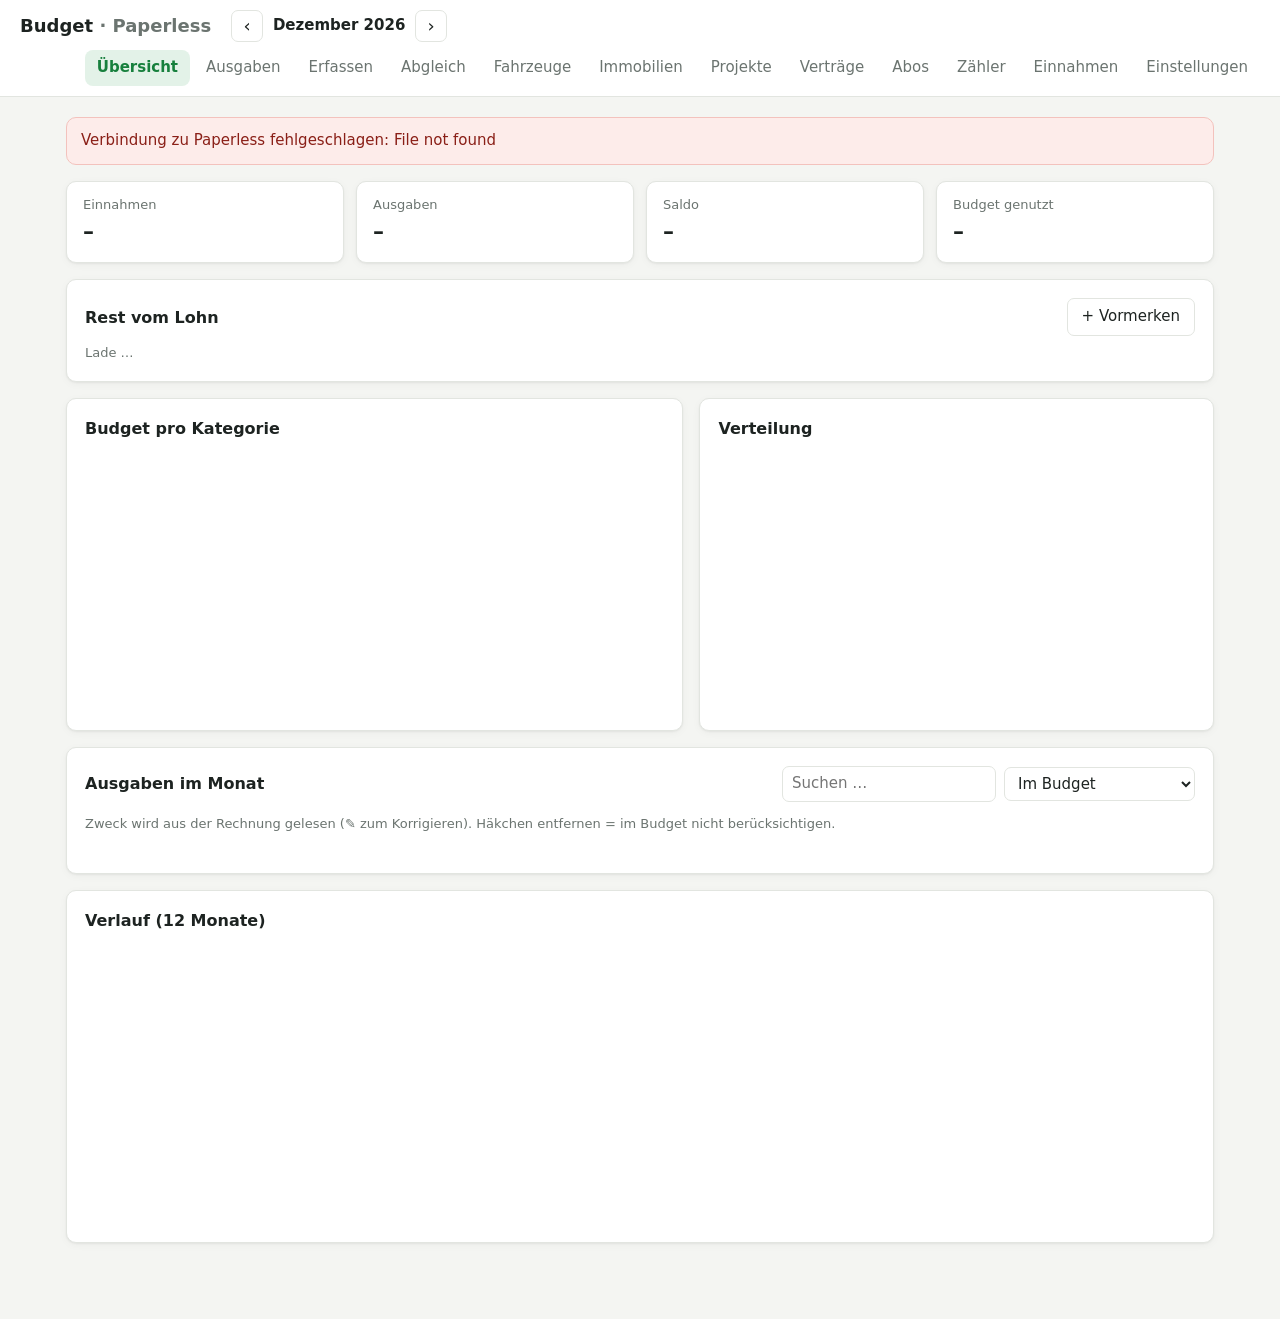
==== commit 62894bd5: "Add files via upload" ====
--- a/app/static/index.html
+++ b/app/static/index.html
@@ -4,12 +4,18 @@
   <meta charset="utf-8">
   <meta name="viewport" content="width=device-width, initial-scale=1">
   <title>Paperless Budget</title>
+  <link rel="icon" href="favicon.svg" type="image/svg+xml">
+  <link rel="icon" href="favicon-32.png" sizes="32x32" type="image/png">
+  <link rel="apple-touch-icon" href="apple-touch-icon.png">
+  <link rel="manifest" href="manifest.webmanifest">
+  <meta name="theme-color" content="#17803d">
   <link rel="stylesheet" href="style.css">
   <script src="chart.umd.min.js"></script>
 </head>
 <body>
   <header class="topbar">
     <div class="brand">Budget <span class="muted">· Paperless</span></div>
+    <div id="userBox" class="userbox" hidden><span>👤 <span id="userName"></span></span><a href="#" data-gosettings="account">Konto</a><a href="#" id="logoutBtn">Abmelden</a></div>
     <div class="monthnav">
       <button id="prevMonth" aria-label="Vormonat">‹</button>
       <span id="monthLabel"></span>
@@ -21,6 +27,11 @@
       <button data-view="review">Erfassen <span id="reviewBadge" class="badge" hidden></span></button>
       <button data-view="bank">Abgleich <span id="bankBadge" class="badge" hidden></span></button>
       <button data-view="vehicles">Fahrzeuge</button>
+      <button data-view="realestate">Immobilien</button>
+      <button data-view="projects">Projekte</button>
+      <button data-view="contracts">Verträge <span id="ctBadge" class="badge" hidden></span></button>
+      <button data-view="abos">Abos</button>
+      <button data-view="meters">Zähler</button>
       <button data-view="income">Einnahmen</button>
       <button data-view="settings">Einstellungen</button>
     </nav>
@@ -28,6 +39,7 @@
 
   <main>
     <div id="alert" class="alert" hidden></div>
+    <div id="roBanner" class="card hint" hidden>👁 Du kannst diesen Bereich nur ansehen – Änderungen werden nicht gespeichert.</div>
 
     <!-- Übersicht -->
     <section id="view-overview" class="view">
@@ -47,6 +59,11 @@
         <div class="kpi"><div class="kpi-label">Budget genutzt</div><div class="kpi-value" id="kpiBudget">–</div><div class="kpi-sub" id="kpiBudgetSub"></div></div>
       </div>
 
+      <div class="card plan" id="planCard">
+        <div class="cardhead"><h3>Rest vom Lohn</h3><button id="planAdd">+ Vormerken</button></div>
+        <div id="planBody" class="muted small">Lade …</div>
+      </div>
+
       <div class="grid2">
         <div class="card">
           <h3>Budget pro Kategorie</h3>
@@ -59,6 +76,23 @@
       </div>
 
       <div class="card">
+        <div class="cardhead">
+          <h3>Ausgaben im Monat</h3>
+          <div class="row">
+            <input id="ovSearch" type="search" placeholder="Suchen …">
+            <select id="ovFilter">
+              <option value="in">Im Budget</option>
+              <option value="all">Alle</option>
+              <option value="out">Nicht berücksichtigt</option>
+            </select>
+          </div>
+        </div>
+        <p class="muted small">Zweck wird aus der Rechnung gelesen (✎ zum Korrigieren). Häkchen entfernen = im Budget nicht berücksichtigen.</p>
+        <div id="ovItems" class="items"></div>
+        <div class="row" style="justify-content:center;margin-top:8px"><button id="ovMore" class="linkbtn" hidden>alle anzeigen</button></div>
+      </div>
+
+      <div class="card">
         <h3>Verlauf (12 Monate)</h3>
         <div class="chartbox"><canvas id="trendChart"></canvas></div>
       </div>
@@ -69,13 +103,14 @@
       <div class="card">
         <div class="cardhead">
           <h3>Ausgaben im Monat</h3>
-          <select id="expFilter"></select>
+          <div class="row"><input id="expSearch" type="search" placeholder="Suchen …"><select id="expFilter"></select>
+            <label class="check small" style="white-space:nowrap"><input type="checkbox" id="expShowOut"> nicht berücksichtigte anzeigen <span id="expOutCount" class="muted"></span></label></div>
         </div>
         <div class="tablewrap">
           <table class="table">
-            <thead><tr><th>Datum</th><th>Dokument</th><th>Korrespondent</th><th>Kategorie</th><th class="num">Betrag</th></tr></thead>
+            <thead><tr><th title="Im Budget berücksichtigen">✓</th><th>Datum</th><th>Dokument / Zweck</th><th>Korrespondent</th><th>Kategorie</th><th class="num">Betrag</th></tr></thead>
             <tbody id="expBody"></tbody>
-            <tfoot><tr><td colspan="4">Total</td><td class="num" id="expTotal"></td></tr></tfoot>
+            <tfoot><tr><td colspan="5">Total <span class="muted small" id="expTotalNote"></span></td><td class="num" id="expTotal"></td></tr></tfoot>
           </table>
         </div>
         <p class="muted small">Änderungen an Kategorie und Betrag werden sofort in Paperless gespeichert.</p>
@@ -130,15 +165,10 @@
           <div id="stList"></div>
         </div>
         <div class="card">
-          <h3>Regeln (Händler → Kategorie)</h3>
-          <p class="muted small">Gilt für Buchungen ohne Rechnung. Das Stichwort wird im Händler, im Buchungstext und in der Karten-Nr. gesucht; mehrere Begriffe mit „+“ verbinden, z.B. <i>Tankomat + 2877</i>.</p>
-          <form id="ruleForm" class="ruleform">
-            <input name="keyword" placeholder="z.B. MIGROL" required>
-            <select name="category"></select>
-            <select name="vehicle"></select>
-            <button type="submit">Hinzufügen</button>
-          </form>
-          <div id="ruleList"></div>
+          <h3>Regeln</h3>
+          <p class="muted small">Buchungen ohne Rechnung automatisch einer Kategorie oder einem Fahrzeug zuordnen.</p>
+          <div id="bankRuleSummary" class="muted small"></div>
+          <a href="#" data-gosettings="bank">Regeln verwalten → Einstellungen</a>
         </div>
       </div>
 
@@ -157,7 +187,8 @@
       </div>
       <div class="cardhead" style="margin-bottom:12px">
         <div class="muted small" id="vehPeriod"></div>
-        <select id="vehMonths"><option value="12">12 Monate</option><option value="6">6 Monate</option><option value="24">24 Monate</option><option value="ytd">Laufendes Jahr</option></select>
+        <div class="row"><button id="vehRefresh" class="linkbtn" title="Kilometer neu von Traccar laden">km neu laden</button>
+        <select id="vehMonths"><option value="12">12 Monate</option><option value="6">6 Monate</option><option value="24">24 Monate</option><option value="ytd">Laufendes Jahr</option></select></div>
       </div>
       <div id="vehAlert" class="alert" hidden></div>
       <div id="vehList"></div>
@@ -183,6 +214,100 @@
           </form>
         </div>
       </div>
+      <div class="grid2">
+        <div class="card">
+          <div class="cardhead"><h3>Parkingpay-Auszüge</h3><button id="parkParseNew">Neue einlesen</button></div>
+          <div id="parkDocs"></div>
+        </div>
+        <div class="card">
+          <h3>Parkvorgänge ohne Fahrzeug</h3>
+          <p class="muted small">Kennzeichen unbekannt – unter <a href="#" data-gosettings="vehicles">Einstellungen → Fahrzeuge</a> das Kennzeichen beim Fahrzeug eintragen oder hier einzeln zuordnen.</p>
+          <div id="parkUnassigned"></div>
+        </div>
+      </div>
+    </section>
+
+    <!-- Immobilien -->
+    <section id="view-realestate" class="view" hidden>
+      <div class="cardhead" style="margin-bottom:12px">
+        <div class="row">
+          <select id="reProp"></select>
+          <button id="reAddProp">+ Haus</button>
+          <select id="reYear" title="Abrechnungsperiode"></select>
+        </div>
+        <nav class="subtabs" id="reTabs">
+          <button data-sub="overview" class="active">Übersicht</button>
+          <button data-sub="costs">Kosten</button>
+          <button data-sub="rent">Mieten</button>
+          <button data-sub="statement">Abrechnung</button>
+          <button data-sub="setup">Einrichtung</button>
+        </nav>
+      </div>
+      <div id="reEmpty" class="card hint" hidden>Noch kein Haus angelegt – oben auf <b>+ Haus</b> klicken.</div>
+      <div id="reBody"></div>
+    </section>
+
+    <!-- Projekte -->
+    <section id="view-projects" class="view" hidden>
+      <div class="grid2">
+        <div class="card">
+          <div class="cardhead"><h3>Projekte</h3><button id="prAdd">+ Projekt</button></div>
+          <p class="muted small">Belege über einen Paperless-Tag (ganz) oder in der App (ganz oder Teilbetrag) zuordnen.
+            „Nicht im Haushaltsbudget“ = zugeordnete Beträge zählen nicht zum Haushalt (z.B. Geschäft).</p>
+          <div id="prList"></div>
+        </div>
+        <div class="card" id="prDetailCard">
+          <div class="cardhead"><h3 id="prTitle">Projekt wählen</h3><button id="prSearch" hidden>+ Belege zuordnen</button></div>
+          <div id="prDetail" class="muted small">Links ein Projekt anklicken.</div>
+        </div>
+      </div>
+    </section>
+
+    <!-- Verträge & Kredite -->
+    <section id="view-contracts" class="view" hidden>
+      <div class="kpis" id="ctKpis"></div>
+      <div id="ctNotices"></div>
+      <div class="grid2 ct-grid">
+        <div class="card">
+          <div class="cardhead"><h3>Verträge</h3><button id="ctAddContract">+ Vertrag</button></div>
+          <div id="ctList"></div>
+          <div class="cardhead" style="margin-top:18px"><h3>Kredite</h3><button id="ctAddLoan">+ Kredit</button></div>
+          <div id="ctLoans"></div>
+          <label class="check small muted" style="display:block;margin-top:12px"><input type="checkbox" id="ctShowEnded"> beendete / inaktive anzeigen</label>
+        </div>
+        <div class="card" id="ctDetailCard">
+          <div class="cardhead"><h3 id="ctTitle">Vertrag wählen</h3></div>
+          <div id="ctDetail" class="muted small">Links einen Vertrag oder Kredit anklicken – oder mit <b>+ Vertrag</b> einen neuen anlegen.</div>
+        </div>
+      </div>
+    </section>
+
+    <!-- Abos -->
+    <section id="view-abos" class="view" hidden>
+      <div class="kpis" id="aboKpis"></div>
+      <div class="card">
+        <div class="cardhead"><h3>Meine Abos</h3><button id="aboAdd">+ Abo</button></div>
+        <p class="muted small">Zahlungen werden über das Stichwort automatisch aus den Kontoauszügen zugeordnet. „Details“ zeigt Preisänderungen, Zahlungen und Belege.</p>
+        <div class="tablewrap"><table class="etable" id="aboTable"><thead><tr><th>Abo</th><th style="width:150px">Kategorie</th><th class="num" style="width:100px">Betrag</th>
+          <th style="width:130px">Intervall</th><th class="num" style="width:90px">/ Monat</th><th style="width:105px">nächste</th><th style="width:105px">letzte Zahlung</th>
+          <th style="width:60px">aktiv</th><th style="width:110px"></th></tr></thead><tbody id="aboBody"></tbody></table></div>
+      </div>
+      <div class="card">
+        <div class="cardhead"><h3>Erkannte wiederkehrende Zahlungen</h3><button id="aboRescan" class="linkbtn">neu suchen</button></div>
+        <p class="muted small">Belastungen aus den Kontoauszügen, die regelmässig mit gleichem Betrag wiederkommen – oder bekannte Abo-Anbieter. Übernehmen oder als „kein Abo“ ausblenden.</p>
+        <div id="aboSuggest"></div>
+      </div>
+    </section>
+
+    <!-- Zähler -->
+    <section id="view-meters" class="view" hidden>
+      <div class="cardhead" style="margin-bottom:12px">
+        <div class="muted small">Zählerstände werden automatisch abgelesen und auf die Abrechnungsperiode hochgerechnet.</div>
+        <div class="row"><button data-mtnew="ams">+ Strom (AMS-Leser)</button><button data-mtnew="shelly">+ Wasser (Shelly, vormerken)</button>
+          <button data-mtnew="ha">+ Home Assistant</button><button data-mtnew="manual">+ von Hand</button></div>
+      </div>
+      <div class="kpis" id="mtKpis"></div>
+      <div id="mtList"></div>
     </section>
 
     <!-- Einnahmen -->
@@ -211,7 +336,27 @@
         </div>
       </div>
       <div class="card">
-        <h3>Alle Einnahmen</h3>
+        <div class="cardhead"><h3>Lohnabrechnungen</h3><div class="row"><select id="psYear"></select><button id="psParseNew">Neue einlesen</button></div></div>
+        <p class="muted small">Lohnabrechnungen aus Paperless (Titel mit „Lohnabrechnung“, oder Dokumenttyp/Tag unter Einstellungen → Vormerkungen &amp; Lohn).
+          Der ausbezahlte Betrag wird mit der Gutschrift auf dem Konto abgeglichen; fehlt die Gutschrift noch, zählt der Betrag aus der Abrechnung.</p>
+        <div id="psTotals" class="ps-totals"></div>
+        <div class="tablewrap"><table class="etable" id="psTable"><thead><tr><th style="width:80px">Monat</th><th>Person · Arbeitgeber</th>
+          <th class="num">Brutto</th><th class="num">Abzüge</th><th class="num">Netto</th><th class="num">ausbezahlt</th><th style="width:120px">Konto</th></tr></thead>
+          <tbody id="psBody"></tbody></table></div>
+      </div>
+      <div class="card">
+        <div class="cardhead"><h3>Automatisch aus Kontoauszügen</h3><button id="irAdd">+ Regel</button></div>
+        <p class="muted small">Gutschriften mit diesem Stichwort (z.B. Name des Arbeitgebers) zählen als Einnahme. Solange sie im laufenden Monat
+          noch fehlt, rechnet die App mit dem <b>erwarteten Betrag</b> – so stimmt „Rest vom Lohn“ auch vor dem Zahltag.
+          Den Lohn dann <b>nicht zusätzlich</b> unten als wiederkehrende Einnahme erfassen.</p>
+        <div class="tablewrap"><table class="etable" id="irTable"><thead><tr><th>Stichwort in der Gutschrift</th><th style="width:160px">Bezeichnung</th>
+          <th class="num" style="width:130px">erwartet CHF</th><th class="num" style="width:100px">Zahltag</th><th style="width:70px">aktiv</th><th style="width:70px"></th></tr></thead>
+          <tbody id="irBody"></tbody></table></div>
+        <h4 style="margin-top:16px">Gutschriften im gewählten Monat</h4>
+        <div id="irCredits"></div>
+      </div>
+      <div class="card">
+        <h3>Von Hand erfasste Einnahmen</h3>
         <div class="tablewrap">
           <table class="table">
             <thead><tr><th>Beschreibung</th><th>Datum</th><th>Art</th><th class="num">Betrag</th><th></th></tr></thead>
@@ -223,46 +368,248 @@
 
     <!-- Einstellungen -->
     <section id="view-settings" class="view" hidden>
-      <div class="card">
-        <div class="cardhead">
-          <h3>Budget-Kategorien (Paperless-Tags)</h3>
-          <input id="tagSearch" type="search" placeholder="Tags filtern …">
-        </div>
-        <p class="muted small">Markierte Tags gelten als Kategorie. Hat ein Dokument mehrere, zählt der oberste. Monatsbudget leer lassen = kein Limit.</p>
-        <div id="catSettings" class="catsettings"></div>
-      </div>
-      <div class="card">
-        <h3>„Erfassen“-Ansicht eingrenzen</h3>
-        <p class="muted small">Welche Dokumente ohne Betrag sollen zum Nacherfassen erscheinen? Nichts gewählt = alle Dokumente des Monats.</p>
-        <div class="grid2 tight">
-          <div><h4>Dokumenttypen</h4><div id="reviewTypes" class="chips"></div></div>
-          <div><h4>Tags</h4><div id="reviewTags" class="chips"></div></div>
-        </div>
-      </div>
-      <div class="card">
-        <h3>Kontoauszüge &amp; Abgleich</h3>
-        <p class="muted small">Woran erkennt die App Kontoauszüge? Bei einem Treffer setzt sie an der Rechnung den Tag <b id="paidTagName"></b> und das Datumsfeld <b id="paidFieldName"></b> (werden bei Bedarf angelegt).</p>
-        <div class="grid2 tight">
-          <div><h4>Dokumenttypen</h4><div id="stTypes" class="chips"></div></div>
-          <div><h4>Tags</h4><div id="stTags" class="chips"></div></div>
-        </div>
-        <label class="inline">Rechnung höchstens <input id="matchWindow" type="number" min="5" max="365" step="5"> Tage vor der Zahlung</label>
-      </div>
-      <div class="card">
-        <div class="cardhead"><h3>Fahrzeuge</h3><button id="vehAdd">+ Fahrzeug</button></div>
-        <p class="muted small">Kosten kommen aus Tankkarten-Rechnungen (über die Karten-Nr.), Paperless-Belegen mit dem Fahrzeug-Tag und Bankbuchungen, die im Abgleich (oder per Regel) dem Fahrzeug zugeordnet sind. Kilometer aus Traccar. Fahrzeuge werden sofort gespeichert.</p>
-        <div id="vehSettings"></div>
-        <h4 style="margin-top:18px">Tankkarten-Rechnungen erkennen</h4>
-        <div class="grid2 tight">
-          <div><div class="muted small">Korrespondent (z.B. Vögtlin-Meyer)</div><div id="fuelCorr" class="chips"></div></div>
-          <div><div class="muted small">oder Tag</div><div id="fuelTags" class="chips"></div></div>
-        </div>
-      </div>
-      <div class="savebar"><button id="saveSettings" class="primary">Einstellungen speichern</button></div>
+      <select class="set-mobile" id="setMobile" aria-label="Rubrik"></select>
+      <div class="set-wrap">
+        <nav class="set-nav" id="setNav">
+          <input type="search" id="setSearch" placeholder="Einstellung suchen …">
+          <div id="setLinks"></div>
+        </nav>
+        <div id="setPanels">
+
+          <div class="set-panel" data-panel="status" data-title="Verbindung & Status" data-ico="🔌">
+            <div id="setStatus" class="muted small">Prüfe Verbindungen …</div>
+          </div>
+
+          <div class="set-panel" data-panel="budget" data-title="Budget" data-ico="📊" hidden>
+            <div class="card">
+              <div class="cardhead"><h3>Budget-Kategorien (Paperless-Tags)</h3><input id="tagSearch" type="search" placeholder="Tags filtern …"></div>
+              <p class="muted small">Markierte Tags gelten als Kategorie. Hat ein Dokument mehrere, zählt der oberste. Monatsbudget leer lassen = kein Limit.</p>
+              <div id="catSettings" class="catsettings"></div>
+            </div>
+            <div class="card">
+              <h3>Nie im Budget berücksichtigen</h3>
+              <p class="muted small">Dokumente mit diesen Paperless-Tags zählen nie zum Budget (z.B. „Geschäft“). Einzelne Belege schliesst du direkt über das Häkchen aus.</p>
+              <div id="exclTags" class="chips"></div>
+            </div>
+            <div class="card">
+              <h3>Gründe für „nicht berücksichtigen“</h3>
+              <p class="muted small">Vorschläge, wenn du einen Beleg ausschliesst.</p>
+              <div class="field"><div class="lbl"><b>Gründe</b><span>einer pro Zeile</span></div><textarea id="setReasons" rows="5"></textarea></div>
+            </div>
+          </div>
+
+          <div class="set-panel" data-panel="docs" data-title="Belege & Erfassen" data-ico="🧾" hidden>
+            <div class="card">
+              <h3>Betrag in Paperless</h3>
+              <div class="field"><div class="lbl"><b>Betragsfeld</b><span>Custom Field vom Typ Währung mit dem Rechnungsbetrag</span></div><div><select id="setAmountField"></select></div></div>
+            </div>
+            <div class="card">
+              <h3>„Erfassen“-Ansicht eingrenzen</h3>
+              <p class="muted small">Welche Dokumente ohne Betrag sollen zum Nacherfassen erscheinen? Nichts gewählt = alle Dokumente des Monats.</p>
+              <div class="field"><div class="lbl"><b>Dokumenttypen</b></div><div id="reviewTypes" class="chips"></div></div>
+              <div class="field"><div class="lbl"><b>Tags</b></div><div id="reviewTags" class="chips"></div></div>
+            </div>
+          </div>
+
+          <div class="set-panel" data-panel="bank" data-title="Bank & Abgleich" data-ico="🏦" hidden>
+            <div class="card">
+              <h3>Kontoauszüge erkennen</h3>
+              <div class="field"><div class="lbl"><b>Dokumenttypen</b><span>Dokumente dieses Typs werden als Kontoauszug gelesen</span></div><div id="stTypes" class="chips"></div></div>
+              <div class="field"><div class="lbl"><b>oder Tags</b><span>optional</span></div><div id="stTags" class="chips"></div></div>
+              <div class="field"><div class="lbl"><b>Zeitfenster</b><span>Rechnung höchstens so viele Tage vor der Zahlung</span></div><div><input id="matchWindow" type="number" min="5" max="365" step="5" style="width:90px"> Tage</div></div>
+            </div>
+            <div class="card">
+              <h3>Bei einem Treffer in Paperless setzen</h3>
+              <div class="field"><div class="lbl"><b>Tag</b><span>wird an die bezahlte Rechnung gehängt</span></div><div><select id="setPaidTag"></select></div></div>
+              <div class="field"><div class="lbl"><b>Datumsfeld</b><span>bekommt das Zahlungsdatum</span></div><div><select id="setPaidField"></select></div></div>
+            </div>
+            <div class="card">
+              <h3>Regeln (Händler → Kategorie / Fahrzeug)</h3>
+              <p class="muted small">Gilt für Buchungen ohne Rechnung. Das Stichwort wird im Händler, im Buchungstext und in der Karten-Nr. gesucht; mehrere Begriffe mit „+“ verbinden, z.B. <i>Tankomat + 1234</i>.</p>
+              <form id="ruleForm" class="ruleform">
+                <input name="keyword" placeholder="z.B. MIGROL" required>
+                <select name="category"></select>
+                <select name="vehicle"></select>
+                <button type="submit">Hinzufügen</button>
+              </form>
+              <div id="ruleList"></div>
+            </div>
+          </div>
+
+          <div class="set-panel" data-panel="plan" data-title="Vormerkungen & Lohn" data-ico="🛒" hidden>
+            <div class="card">
+              <h3>Bestellungen vormerken</h3>
+              <p class="muted small">Bestellbestätigungen mit diesem Tag (z.B. per Paperless-Mail-Regel) werden in der Übersicht vorgemerkt, bis Rechnung oder Abbuchung da ist. Sie zählen nie als Ausgabe.</p>
+              <div class="field"><div class="lbl"><b>Tag für Bestellungen</b></div><div class="row"><select id="setOrderTag"></select><button id="setOrderTagCreate" class="linkbtn" hidden>in Paperless anlegen</button></div></div>
+              <div class="field"><div class="lbl"><b>Rechnung erwartet nach</b><span>Tage nach der Bestellung</span></div><div><input id="setExpectDays" type="number" min="1" max="120" style="width:90px"> Tage</div></div>
+            </div>
+            <div class="card">
+              <h3>Lohnabrechnungen erkennen</h3>
+              <p class="muted small">Dokumente mit „Lohnabrechnung“ im Titel werden immer erkannt. Zusätzlich:</p>
+              <div class="field"><div class="lbl"><b>Dokumenttypen</b></div><div id="psTypes" class="chips"></div></div>
+              <div class="field"><div class="lbl"><b>oder Tags</b></div><div id="psTags" class="chips"></div></div>
+            </div>
+            <div class="card">
+              <h3>Lohn</h3>
+              <p class="muted small">„Rest vom Lohn“ rechnet mit den Einnahmen des Monats. Den Lohn als wiederkehrende Einnahme unter <a href="#" data-goto="income">Einnahmen</a> erfassen.</p>
+            </div>
+          </div>
+
+          <div class="set-panel" data-panel="vehicles" data-title="Fahrzeuge" data-ico="🚗" hidden>
+            <div class="card">
+              <div class="cardhead"><h3>Fahrzeuge</h3><button id="vehAdd">+ Fahrzeug</button></div>
+              <p class="muted small">Kosten kommen aus Tankkarten-Rechnungen (über die Karten-Nr.), Paperless-Belegen mit dem Fahrzeug-Tag und Bankbuchungen, die im Abgleich (oder per Regel) dem Fahrzeug zugeordnet sind. Kilometer aus Traccar.</p>
+              <div id="vehSettings"></div>
+            </div>
+            <div class="card">
+              <h3>Tankkarten-Rechnungen erkennen</h3>
+              <div class="field"><div class="lbl"><b>Korrespondent</b><span>z.B. Vögtlin-Meyer</span></div><div id="fuelCorr" class="chips"></div></div>
+              <div class="field"><div class="lbl"><b>oder Tag</b></div><div id="fuelTags" class="chips"></div></div>
+            </div>
+            <div class="card">
+              <h3>Parkingpay-Auszüge erkennen</h3>
+              <p class="muted small">Die Parkvorgänge werden über das <b>Kennzeichen</b> dem Fahrzeug zugeordnet und zählen zu dessen Kosten.
+                Im Budget zählt weiterhin die Zahlung an Parkingpay (Aufladung bzw. Rechnung) – darum die Aufladungen <b>keinem Fahrzeug</b> zuordnen.</p>
+              <div class="field"><div class="lbl"><b>Korrespondent</b><span>z.B. Digitalparking AG – die Monatsberichte aus dem Parkingpay-Konto in Paperless ablegen</span></div><div id="parkCorr" class="chips"></div></div>
+              <div class="field"><div class="lbl"><b>oder Tag</b></div><div id="parkTags" class="chips"></div></div>
+            </div>
+          </div>
+
+          <div class="set-panel" data-panel="contracts" data-title="Verträge" data-ico="📄" hidden>
+            <div class="card">
+              <h3>Kündigungstermine</h3>
+              <div class="field"><div class="lbl"><b>Hervorheben ab</b><span>so viele Tage vor dem Termin</span></div><div><input id="setNoticeDays" type="number" min="7" max="365" style="width:90px"> Tage</div></div>
+              <div class="field"><div class="lbl"><b>Zahl am Tab ab</b><span>dringend, so viele Tage vor dem Termin</span></div><div><input id="setBadgeDays" type="number" min="1" max="180" style="width:90px"> Tage</div></div>
+            </div>
+            <div class="card">
+              <h3>Kategorien</h3>
+              <div class="field"><div class="lbl"><b>Verträge</b><span>eine pro Zeile</span></div><textarea id="setCtCats" rows="6"></textarea></div>
+              <div class="field"><div class="lbl"><b>Kredite</b><span>eine pro Zeile</span></div><textarea id="setLoanCats" rows="4"></textarea></div>
+              <div class="field"><div class="lbl"><b>Abos</b><span>eine pro Zeile</span></div><textarea id="setAboCats" rows="5"></textarea></div>
+            </div>
+          </div>
+
+          <div class="set-panel" data-panel="realestate" data-title="Immobilien & Projekte" data-ico="🏠" hidden>
+            <div class="card">
+              <h3>Nebenkostenabrechnung</h3>
+              <div class="field"><div class="lbl"><b>Tag in Paperless</b><span>für abgelegte Abrechnungen (wird bei Bedarf angelegt)</span></div><div><input id="setNkTag"></div></div>
+            </div>
+            <div class="card"><h3>Häuser</h3><div id="setProps" class="muted small">–</div></div>
+            <div class="card"><h3>Projekte</h3><div id="setProjects" class="muted small">–</div></div>
+          </div>
+
+          <div class="set-panel" data-panel="users" data-title="Benutzer & Rechte" data-ico="👥" hidden>
+            <div id="setUsers"></div>
+          </div>
+
+          <div class="set-panel" data-panel="account" data-title="Mein Konto" data-ico="🔑" hidden>
+            <div class="card">
+              <h3>Passwort ändern</h3>
+              <form id="pwForm" class="form" style="max-width:420px">
+                <label>Bisheriges Passwort<input name="old" type="password" autocomplete="current-password" required></label>
+                <label>Neues Passwort (mind. 8 Zeichen)<input name="new" type="password" autocomplete="new-password" minlength="8" required></label>
+                <label>Neues Passwort wiederholen<input name="new2" type="password" autocomplete="new-password" minlength="8" required></label>
+                <div class="row"><button class="primary">Passwort ändern</button></div>
+              </form>
+            </div>
+            <div class="card"><h3>Meine Rechte</h3><div id="myPerms" class="muted small"></div></div>
+          </div>
+
+          <div class="set-panel" data-panel="data" data-title="Daten & Wartung" data-ico="💾" hidden>
+            <div class="card">
+              <h3>Backup</h3>
+              <p class="muted small">Alles, was die App selbst speichert (Kategorien, Budgets, Buchungen, Fahrzeuge, Häuser, Verträge …). Belege und Dokumente liegen in Paperless.</p>
+              <div class="field"><div class="lbl"><b>Backup herunterladen</b><span id="setLastBackup"></span></div><div><a class="btnlink" href="/api/backup" id="setBackup">Backup herunterladen</a></div></div>
+              <div class="field"><div class="lbl"><b>Backup einspielen</b><span>ersetzt alle Daten der App; die aktuelle Datenbank wird vorher gesichert</span></div><div><input type="file" id="setRestore" accept=".db"></div></div>
+            </div>
+            <div class="card">
+              <h3>Export (CSV für Excel)</h3>
+              <div class="field"><div class="lbl"><b>Jahr</b></div><div><select id="setExportYear"></select></div></div>
+              <div class="row" style="flex-wrap:wrap"><a class="btnlink" data-export="ausgaben">Ausgaben</a><a class="btnlink" data-export="buchungen">Bankbuchungen</a><a class="btnlink" data-export="vertraege">Verträge & Kredite</a></div>
+            </div>
+            <div class="card">
+              <h3>Zwischenspeicher</h3>
+              <div class="field"><div class="lbl"><b>Paperless neu laden</b><span>nach neuen Tags, Feldern oder Korrespondenten</span></div><div><button id="setRefreshMeta">neu laden</button></div></div>
+              <div class="field"><div class="lbl"><b>Kilometer neu laden</b><span>Traccar-Werte neu abrufen</span></div><div><button id="setRefreshKm">neu laden</button></div></div>
+            </div>
+          </div>
+
+        </div>
+      </div>
     </section>
   </main>
 
+  <dialog id="dlg">
+    <form method="dialog" class="form" id="dlgForm">
+      <h3 id="dlgTitle"></h3>
+      <div class="muted small" id="dlgSub"></div>
+      <label><span id="dlgLabel"></span><input id="dlgInput" list="dlgList" autocomplete="off"></label>
+      <datalist id="dlgList"></datalist>
+      <div id="dlgChips" class="chips"></div>
+      <div class="row" style="justify-content:flex-end">
+        <button type="button" id="dlgExtra" class="linkbtn" hidden></button>
+        <button value="cancel" formnovalidate>Abbrechen</button>
+        <button value="ok" class="primary" id="dlgOk">OK</button>
+      </div>
+    </form>
+  </dialog>
+  <dialog id="allocDlg">
+    <div class="form">
+      <h3>Zuordnen</h3>
+      <div class="muted small" id="alSub"></div>
+      <div id="alExisting"></div>
+      <h4 style="margin-top:8px">Neue Zuordnung</h4>
+      <label>Ziel<select id="alTarget"></select></label>
+      <div class="row" id="alPropFields">
+        <label>Kostenart<select id="alCat"></select></label>
+        <label>Wohnung<select id="alUnit"></select></label>
+      </div>
+      <div class="row">
+        <label>Anteil<select id="alMode"><option value="percent">Prozent</option><option value="amount">Betrag CHF</option></select></label>
+        <label>Wert<input id="alValue" type="number" step="0.01" value="100"></label>
+        <label id="alQtyWrap">Menge<input id="alQty" type="number" step="0.01" placeholder="z.B. Liter"></label>
+      </div>
+      <label>Notiz<input id="alNote" placeholder="optional"></label>
+      <div class="row" style="justify-content:flex-end">
+        <button id="alClose">Schliessen</button>
+        <button id="alSave" class="primary">Zuordnen</button>
+      </div>
+    </div>
+  </dialog>
+  <dialog id="searchDlg">
+    <div class="form">
+      <h3 id="seTitle">Belege suchen</h3>
+      <input id="seInput" type="search" placeholder="Suchbegriff (Titel, Inhalt, Händler) …">
+      <div id="seResults" class="seresults"></div>
+      <div class="row" style="justify-content:flex-end"><button id="seClose">Schliessen</button></div>
+    </div>
+  </dialog>
+  <dialog id="orderDlg">
+    <form class="form" method="dialog" id="orderForm">
+      <h3 id="odTitle">Ausgabe vormerken</h3>
+      <p class="muted small">Zum Beispiel eine Bestellung, deren Rechnung oder Abbuchung noch kommt. Sobald sie da ist, wird die Vormerkung automatisch erledigt.</p>
+      <label>Händler / Shop<input name="merchant" required list="odMerchants" placeholder="z.B. Galaxus"></label>
+      <datalist id="odMerchants"></datalist>
+      <label>Was<input name="description" placeholder="z.B. Kopfhörer"></label>
+      <div class="row">
+        <label style="flex:1">Betrag CHF<input name="amount" type="number" step="0.05" inputmode="decimal"></label>
+        <label style="flex:1">Bestellt am<input name="date" type="date"></label>
+        <label style="flex:1">Erwartet am<input name="expected" type="date"></label>
+      </div>
+      <label>Notiz<input name="note"></label>
+      <div class="row" style="justify-content:space-between">
+        <span><button type="button" class="linkbtn danger" id="odDelete" hidden>löschen</button></span>
+        <span class="row"><button value="cancel" formnovalidate>Abbrechen</button><button value="ok" class="primary">Speichern</button></span>
+      </div>
+    </form>
+  </dialog>
   <div id="toast" class="toast" hidden></div>
   <script src="app.js"></script>
+  <script src="re.js"></script>
+  <script src="contracts.js"></script>
+  <script src="plan.js"></script>
+  <script src="settings.js"></script>
+  <script src="abos.js"></script>
+  <script src="meters.js"></script>
 </body>
 </html>
--- a/app/static/style.css
+++ b/app/static/style.css
@@ -132,17 +132,18 @@
 .row { display: flex; gap: 8px; align-items: center; flex-wrap: wrap; }
 .small-kpis .kpi-value { font-size: 20px; }
 .txlist { display: flex; flex-direction: column; }
-.tx { display: grid; grid-template-columns: 82px 1fr 110px minmax(260px, 38%); gap: 12px; align-items: center; padding: 10px 0; border-bottom: 1px solid var(--line); }
+.tx { display: grid; grid-template-columns: 82px 1fr 130px minmax(260px, 38%); gap: 12px; align-items: center; padding: 10px 0; border-bottom: 1px solid var(--line); }
 .tx:last-child { border-bottom: none; }
 .tx-date { font-size: 13px; color: var(--muted); font-variant-numeric: tabular-nums; }
 .tx-merchant { font-weight: 600; }
 .tx-text { font-size: 12px; color: var(--muted); white-space: nowrap; overflow: hidden; text-overflow: ellipsis; max-width: 100%; }
-.tx-amt { text-align: right; font-weight: 600; font-variant-numeric: tabular-nums; }
+.tx-amt { text-align: right; font-weight: 600; font-variant-numeric: tabular-nums; white-space: nowrap; }
 .tx-amt.credit { color: var(--accent); }
 .tx-amt small { display: block; font-weight: 400; font-size: 11px; color: var(--warn); }
 .tx-act { display: flex; gap: 6px; flex-wrap: wrap; align-items: center; justify-content: flex-end; }
 .tx-act select { max-width: 100%; min-width: 0; flex: 1; }
-.tx-act .linkbtn { background: none; border: none; padding: 2px 4px; color: var(--muted); font-size: 12px; text-decoration: underline; }
+.linkbtn { background: none; border: none; padding: 2px 4px; color: var(--muted); font-size: 12px; text-decoration: underline; cursor: pointer; }
+.linkbtn.danger { color: var(--bad); }
 .pill { display: inline-flex; align-items: center; gap: 6px; font-size: 13px; padding: 3px 10px; border-radius: 12px; background: var(--accent-soft); color: var(--accent); max-width: 100%; }
 .pill a { color: inherit; overflow: hidden; text-overflow: ellipsis; white-space: nowrap; }
 .pill.grey { background: var(--line); color: var(--muted); }
@@ -166,14 +167,194 @@
 .veh-kpis { display: grid; grid-template-columns: repeat(6, 1fr); gap: 10px; margin-bottom: 14px; }
 @media (max-width: 900px) { .veh-kpis { grid-template-columns: repeat(3, 1fr); } }
 .veh-kpis .kpi { padding: 10px 12px; box-shadow: none; }
-.veh-kpis .kpi-value { font-size: 18px; }
+.veh-kpis .kpi-value { font-size: 18px; white-space: nowrap; }
+.veh-kpis .kpi-value small { font-size: 12px; font-weight: 600; color: var(--muted); }
 .veh-body { display: grid; grid-template-columns: 1.6fr 1fr; gap: 16px; }
 @media (max-width: 900px) { .veh-body { grid-template-columns: 1fr; } }
 .veh-items { max-height: 300px; overflow-y: auto; font-size: 13px; }
 .veh-items .invitem { font-size: 13px; padding: 6px 0; }
 .src { font-size: 11px; padding: 1px 6px; border-radius: 8px; background: var(--line); color: var(--muted); margin-right: 6px; }
-.vs-row { display: grid; grid-template-columns: 1.2fr 110px 1fr 1fr 1fr auto auto; gap: 8px; align-items: center; padding: 8px 0; border-bottom: 1px solid var(--line); }
+.vs-row { display: grid; grid-template-columns: 1.1fr 100px 1fr 1fr 1fr 170px auto auto; gap: 8px; align-items: center; padding: 8px 0; border-bottom: 1px solid var(--line); }
 .vs-row input, .vs-row select { width: 100%; min-width: 0; }
 .vs-head { font-size: 11px; color: var(--muted); text-transform: uppercase; letter-spacing: .04em; border-bottom: none; padding-bottom: 0; }
 @media (max-width: 900px) { .vs-row { grid-template-columns: 1fr 1fr; } .vs-head { display: none; } }
 .tx-act .txveh { flex: 0 1 140px; min-width: 0; }
+
+/* Zweck & nicht berücksichtigen */
+.items { display: flex; flex-direction: column; }
+.it { display: grid; grid-template-columns: 26px 78px 1fr 150px 120px; gap: 10px; align-items: center; padding: 8px 0; border-bottom: 1px solid var(--line); font-size: 14px; }
+.it:last-child { border-bottom: none; }
+.it.out, tr.out { opacity: .5; }
+.it.out .it-amt, tr.out .num { text-decoration: line-through; }
+.it-main { min-width: 0; }
+.it-purpose { font-weight: 600; overflow: hidden; text-overflow: ellipsis; white-space: nowrap; }
+.it-purpose.none { color: var(--muted); font-weight: 400; font-style: italic; }
+.it-sub { font-size: 12px; color: var(--muted); overflow: hidden; text-overflow: ellipsis; white-space: nowrap; }
+.it-cat { font-size: 13px; color: var(--muted); display: flex; align-items: center; gap: 6px; overflow: hidden; white-space: nowrap; }
+.it-amt { text-align: right; font-weight: 600; font-variant-numeric: tabular-nums; white-space: nowrap; }
+.why { display: inline-block; font-size: 11px; padding: 1px 7px; border-radius: 8px; background: var(--line); color: var(--muted); margin-left: 6px; font-weight: 400; }
+.edit { background: none; border: none; padding: 0 4px; color: var(--muted); cursor: pointer; font-size: 13px; }
+.edit:hover { color: var(--accent); }
+input[type=checkbox].budget { width: 17px; height: 17px; accent-color: var(--accent); cursor: pointer; }
+@media (max-width: 760px) { .it { grid-template-columns: 26px 1fr auto; } .it-date, .it-cat { display: none; } }
+dialog#dlg { border: 1px solid var(--line); border-radius: var(--radius); background: var(--surface); color: var(--text); padding: 20px; width: min(460px, calc(100vw - 32px)); box-shadow: 0 10px 40px rgba(0,0,0,.25); }
+dialog#dlg::backdrop { background: rgba(0,0,0,.35); }
+dialog#dlg h3 { margin: 0; }
+.rv-purpose { font-size: 13px; margin-top: 2px; }
+
+/* Immobilien & Projekte */
+.subtabs { display: flex; gap: 4px; flex-wrap: wrap; }
+.subtabs button { background: none; border: 1px solid var(--line); border-radius: 16px; padding: 5px 12px; font-size: 13px; color: var(--muted); }
+.subtabs button.active { background: var(--accent-soft); color: var(--accent); border-color: var(--accent); font-weight: 600; }
+.etable { width: 100%; border-collapse: collapse; font-size: 13px; }
+.etable th { text-align: left; font-size: 11px; color: var(--muted); text-transform: uppercase; letter-spacing: .03em; padding: 6px 4px; border-bottom: 1px solid var(--line); font-weight: 600; }
+.etable td { padding: 4px; border-bottom: 1px solid var(--line); vertical-align: middle; }
+.etable input, .etable select, .etable textarea { width: 100%; min-width: 0; padding: 5px 7px; font-size: 13px; }
+.etable input[type=checkbox] { width: auto; }
+.etable td.num, .etable th.num { text-align: right; }
+.etable tfoot td { font-weight: 700; border-bottom: none; }
+.etable .warn { color: var(--warn); font-weight: 600; }
+.srcb { display: inline-block; font-size: 11px; padding: 1px 7px; border-radius: 8px; background: var(--line); color: var(--muted); }
+.srcb.Beleg { background: #e3f2fd; color: #1565c0; } .srcb.Fix { background: #f3e5f5; color: #6a1b9a; }
+.srcb.Manuell { background: #fff3e0; color: #e65100; } .srcb.Bank { background: #eceff1; color: #455a64; }
+@media (prefers-color-scheme: dark) { .srcb.Beleg { background:#16324a; color:#90caf9 } .srcb.Fix { background:#2e1f36; color:#ce93d8 } .srcb.Manuell { background:#3a2a14; color:#ffb74d } .srcb.Bank { background:#263238; color:#b0bec5 } }
+.guess { font-size: 11px; color: var(--warn); }
+.formgrid { display: grid; grid-template-columns: repeat(auto-fill, minmax(220px, 1fr)); gap: 10px 14px; }
+.formgrid label { display: flex; flex-direction: column; gap: 4px; font-size: 12px; color: var(--muted); }
+.formgrid label.check { flex-direction: row; align-items: center; gap: 8px; color: var(--text); font-size: 13px; }
+.formgrid textarea { min-height: 60px; font: inherit; color: inherit; background: var(--surface); border: 1px solid var(--line); border-radius: 7px; padding: 6px 9px; }
+.matrix { overflow-x: auto; }
+.matrix table { border-collapse: collapse; font-size: 12px; min-width: 100%; }
+.matrix th, .matrix td { padding: 6px 6px; text-align: center; border-bottom: 1px solid var(--line); white-space: nowrap; }
+.matrix td.ok { background: var(--accent-soft); color: var(--accent); font-weight: 600; }
+.matrix td.miss { background: #fdecea; color: var(--bad); font-weight: 600; }
+.matrix td.part { background: #fff3d6; color: #8a5d00; font-weight: 600; }
+.matrix td.na { color: var(--line); }
+@media (prefers-color-scheme: dark) { .matrix td.miss { background:#3a1d1a } .matrix td.part { background:#3b3018; color:#f1c35c } }
+.pv { font-size: 13px; }
+.pv h4 { margin: 14px 0 6px; }
+.pv table { width: 100%; border-collapse: collapse; }
+.pv td { padding: 4px 6px; border-bottom: 1px solid var(--line); }
+.pv td.num { text-align: right; font-variant-numeric: tabular-nums; }
+.pv tr.tot td { font-weight: 700; }
+.pr { border: 1px solid var(--line); border-radius: 8px; padding: 10px 12px; margin-bottom: 8px; cursor: pointer; }
+.pr.active { border-color: var(--accent); background: var(--accent-soft); }
+.pr .bar { margin-top: 6px; }
+dialog#allocDlg, dialog#searchDlg { border: 1px solid var(--line); border-radius: var(--radius); background: var(--surface); color: var(--text); padding: 20px; width: min(620px, calc(100vw - 32px)); box-shadow: 0 10px 40px rgba(0,0,0,.25); }
+dialog#allocDlg::backdrop, dialog#searchDlg::backdrop { background: rgba(0,0,0,.35); }
+.seresults { max-height: 55vh; overflow-y: auto; display: flex; flex-direction: column; }
+.seresults .invitem { cursor: default; }
+.allocs { display: inline-flex; gap: 4px; flex-wrap: wrap; margin-left: 6px; }
+.allocb { font-size: 11px; padding: 1px 7px; border-radius: 8px; background: #efebe9; color: #5d4037; white-space: nowrap; }
+@media (prefers-color-scheme: dark) { .allocb { background: #3e2f2a; color: #d7ccc8; } }
+.tablewrap.wide .etable { min-width: 1180px; }
+.warn { color: var(--warn); }
+
+/* Verträge & Kredite */
+.ct { padding: 10px 12px; border-radius: 10px; cursor: pointer; border: 1px solid transparent; }
+.ct:hover { background: rgba(127,127,127,.07); }
+.ct.active { border-color: var(--accent); background: var(--accent-soft); }
+.ct.off { opacity: .55; }
+.ct-sub { display: flex; gap: 8px; flex-wrap: wrap; align-items: center; }
+.ct-cat { font-size: 11px; padding: 1px 7px; border-radius: 99px; background: rgba(127,127,127,.12); }
+.ct-notice { font-size: 11px; padding: 1px 7px; border-radius: 99px; background: #fde8c8; color: #8a4b00; }
+.ct-notice.urgent { background: #fbd5d5; color: #9b1c1c; }
+.ct-facts { display: grid; grid-template-columns: repeat(auto-fit, minmax(130px, 1fr)); gap: 10px; margin: 12px 0; }
+.ct-facts > div { background: rgba(127,127,127,.07); border-radius: 10px; padding: 8px 10px; }
+.ct-facts .l { font-size: 11px; color: var(--muted, #777); }
+.ct-facts .v { font-weight: 600; font-variant-numeric: tabular-nums; }
+.ct-section { margin-top: 18px; }
+.ct-section h4 { margin: 0 0 6px; display: flex; justify-content: space-between; align-items: center; }
+.ct-search { display: flex; gap: 8px; margin: 6px 0; }
+.ct-search input { flex: 1; }
+.ct-noticebar { margin-bottom: 14px; }
+@media (min-width: 1000px) { .ct-grid { grid-template-columns: minmax(300px, 1fr) 2fr; } }
+.ct-grid > .card { min-width: 0; }
+#ctDetail .tablewrap { overflow-x: auto; }
+#ctVersions { min-width: 640px; }
+#ctVersions.loan { min-width: 860px; }
+.ct-sub { min-width: 0; overflow-wrap: anywhere; }
+.kpi { min-width: 0; }
+@media (max-width: 820px) { .kpis { grid-template-columns: repeat(2, minmax(0, 1fr)); } }
+@media (max-width: 520px) { .kpi-value { font-size: 19px; overflow-wrap: anywhere; } .kpi { padding: 12px; } }
+#ctDetail .ct-section { overflow-x: auto; } #ctDetail { min-width: 0; } .ct-facts { grid-template-columns: repeat(auto-fit, minmax(120px, 1fr)); }
+
+/* Rest vom Lohn */
+.plan { margin-bottom: 16px; }
+.pl-grid { display: grid; grid-template-columns: minmax(240px, 1fr) 2fr; gap: 24px; }
+@media (max-width: 820px) { .pl-grid { grid-template-columns: 1fr; } }
+.pl-line { display: flex; justify-content: space-between; gap: 10px; padding: 6px 0; border-bottom: 1px dashed var(--line); }
+.pl-total { border-bottom: none; border-top: 2px solid var(--text); margin-top: 4px; padding-top: 10px; font-size: 18px; }
+.pl-total b { font-size: 24px; }
+.pl-lists { min-width: 0; }
+.pl-paid { opacity: .55; }
+.pl-later { opacity: .7; }
+.pl-lists .invitem > span:first-child { min-width: 0; overflow-wrap: anywhere; }
+dialog#orderDlg { border: 1px solid var(--line); border-radius: var(--radius); background: var(--surface); color: var(--text); padding: 20px; width: min(520px, calc(100vw - 32px)); box-shadow: 0 10px 40px rgba(0,0,0,.25); }
+dialog#orderDlg::backdrop { background: rgba(0,0,0,.35); }
+dialog#orderDlg h3 { margin: 0; }
+dialog#orderDlg .row { flex-wrap: wrap; }
+
+/* Einstellungen */
+.set-wrap { display: grid; grid-template-columns: 230px minmax(0, 1fr); gap: 20px; align-items: start; }
+.set-nav { position: sticky; top: 12px; background: var(--surface); border: 1px solid var(--line); border-radius: var(--radius); padding: 10px; }
+.set-nav input { width: 100%; margin-bottom: 8px; }
+.set-nav a { display: flex; justify-content: space-between; align-items: center; padding: 8px 10px; border-radius: 8px; color: var(--text); text-decoration: none; font-size: 14px; }
+.set-nav a:hover { background: rgba(127,127,127,.08); }
+.set-nav a.active { background: var(--accent-soft); color: var(--accent); font-weight: 600; }
+.set-nav a.dim { opacity: .35; }
+.set-nav .ico { width: 24px; display: inline-block; }
+.set-dot { width: 8px; height: 8px; border-radius: 50%; background: #e0a100; display: inline-block; }
+.set-mobile { display: none; width: 100%; margin-bottom: 12px; }
+.set-panel > .card:first-child { margin-top: 0; }
+.st-grid { display: grid; grid-template-columns: 1fr 1fr; gap: 16px; margin-bottom: 16px; }
+.st-grid > .card { margin-bottom: 0; }
+.st-row { display: flex; justify-content: space-between; align-items: center; padding: 9px 0; border-bottom: 1px solid var(--line); gap: 10px; flex-wrap: wrap; }
+.st-row:last-child { border-bottom: none; }
+.st-ok { color: var(--accent); font-weight: 600; }
+.st-wa { color: #b77900; font-weight: 600; }
+.st-bad { color: var(--bad); font-weight: 600; }
+.field { display: grid; grid-template-columns: 240px minmax(0, 1fr); gap: 12px; align-items: center; padding: 10px 0; border-bottom: 1px solid var(--line); }
+.field:last-child { border-bottom: none; }
+.field .lbl b { display: block; font-size: 14px; font-weight: 600; }
+.field .lbl span { font-size: 12px; color: var(--muted); }
+.field textarea { width: 100%; }
+.vcard { border: 1px solid var(--line); border-radius: 12px; margin-bottom: 10px; }
+.vcard summary { list-style: none; display: flex; justify-content: space-between; align-items: center; padding: 12px 14px; cursor: pointer; gap: 10px; }
+.vcard summary::-webkit-details-marker { display: none; }
+.vcard summary::after { content: "▸"; color: var(--muted); }
+.vcard[open] summary::after { content: "▾"; }
+.vcard .vb { padding: 0 14px 12px; }
+.envnote { font-size: 12px; color: var(--muted); background: rgba(127,127,127,.07); border-radius: 8px; padding: 8px 10px; margin-top: 10px; }
+.btnlink { display: inline-block; border: 1px solid var(--line); border-radius: 8px; padding: 7px 12px; color: var(--text); text-decoration: none; background: var(--surface); cursor: pointer; font-size: 14px; }
+.btnlink:hover { border-color: var(--accent); }
+@media (max-width: 820px) {
+  .set-wrap { grid-template-columns: 1fr; } .set-nav { display: none; } .set-mobile { display: block; }
+  .st-grid { grid-template-columns: 1fr; } .field { grid-template-columns: 1fr; gap: 6px; }
+}
+textarea { font: inherit; color: inherit; background: var(--surface); border: 1px solid var(--line); border-radius: 7px; padding: 6px 9px; }
+.ps-totals { display: grid; grid-template-columns: repeat(auto-fit, minmax(320px, 1fr)); gap: 12px; margin-bottom: 12px; }
+.ps-card { border: 1px solid var(--line); border-radius: 12px; padding: 10px 12px; }
+.ps-head { margin-bottom: 6px; }
+.ps-grid { display: grid; grid-template-columns: repeat(auto-fill, minmax(210px, 1fr)); gap: 2px 22px; }
+.ps-grid > div { display: flex; justify-content: space-between; gap: 8px; border-bottom: 1px dashed var(--line); padding: 3px 0; }
+#psTable input { width: 100%; }
+.userbox { display: flex; gap: 12px; align-items: center; font-size: 13px; color: var(--muted); margin-left: auto; margin-right: 12px; }
+.userbox a { color: var(--muted); }
+table.users select, table.users input:not([type=checkbox]) { min-width: 90px; }
+#roBanner { margin-bottom: 12px; }
+
+/* Zähler */
+.mt-head { display: flex; flex-wrap: wrap; gap: 6px 14px; align-items: baseline; justify-content: space-between; }
+.mt-head h3 { margin: 0; }
+.mt.off { opacity: .75; }
+.mt-grid { display: grid; grid-template-columns: repeat(auto-fit, minmax(170px, 1fr)); gap: 10px; margin: 12px 0; }
+.mt-grid > div { background: rgba(127,127,127,.07); border-radius: 10px; padding: 8px 10px; }
+.mt-grid .l { font-size: 11px; color: var(--muted); }
+.mt-grid .v { font-weight: 600; font-variant-numeric: tabular-nums; }
+.mt-grid .bar { margin-top: 6px; }
+.mt-bal { font-size: 15px; padding-top: 6px; }
+.mt-bal b { font-size: 20px; }
+.mt-set { margin-top: 10px; border-top: 1px solid var(--line); padding-top: 8px; }
+.mt-set summary { cursor: pointer; color: var(--muted); font-size: 13px; }
+.mt-grp { margin: 18px 0 8px; font-size: 15px; color: var(--muted); }
